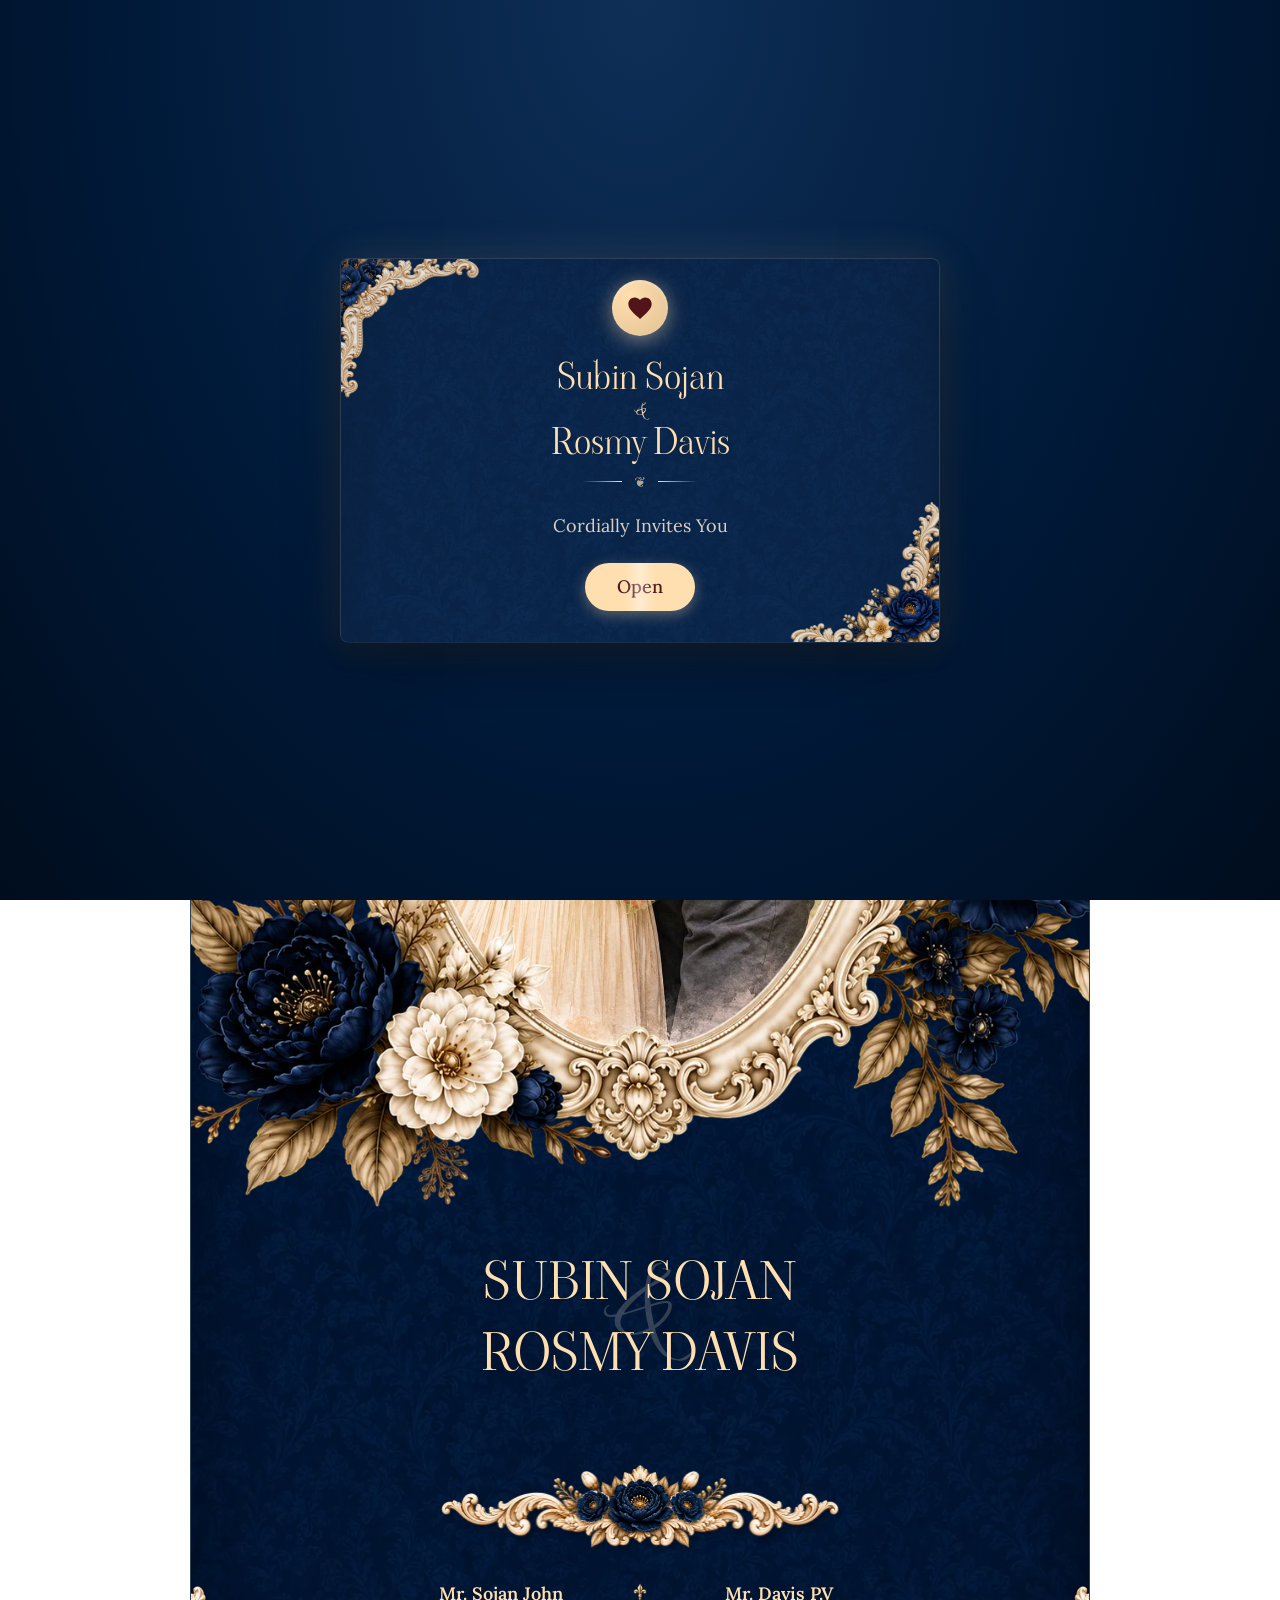
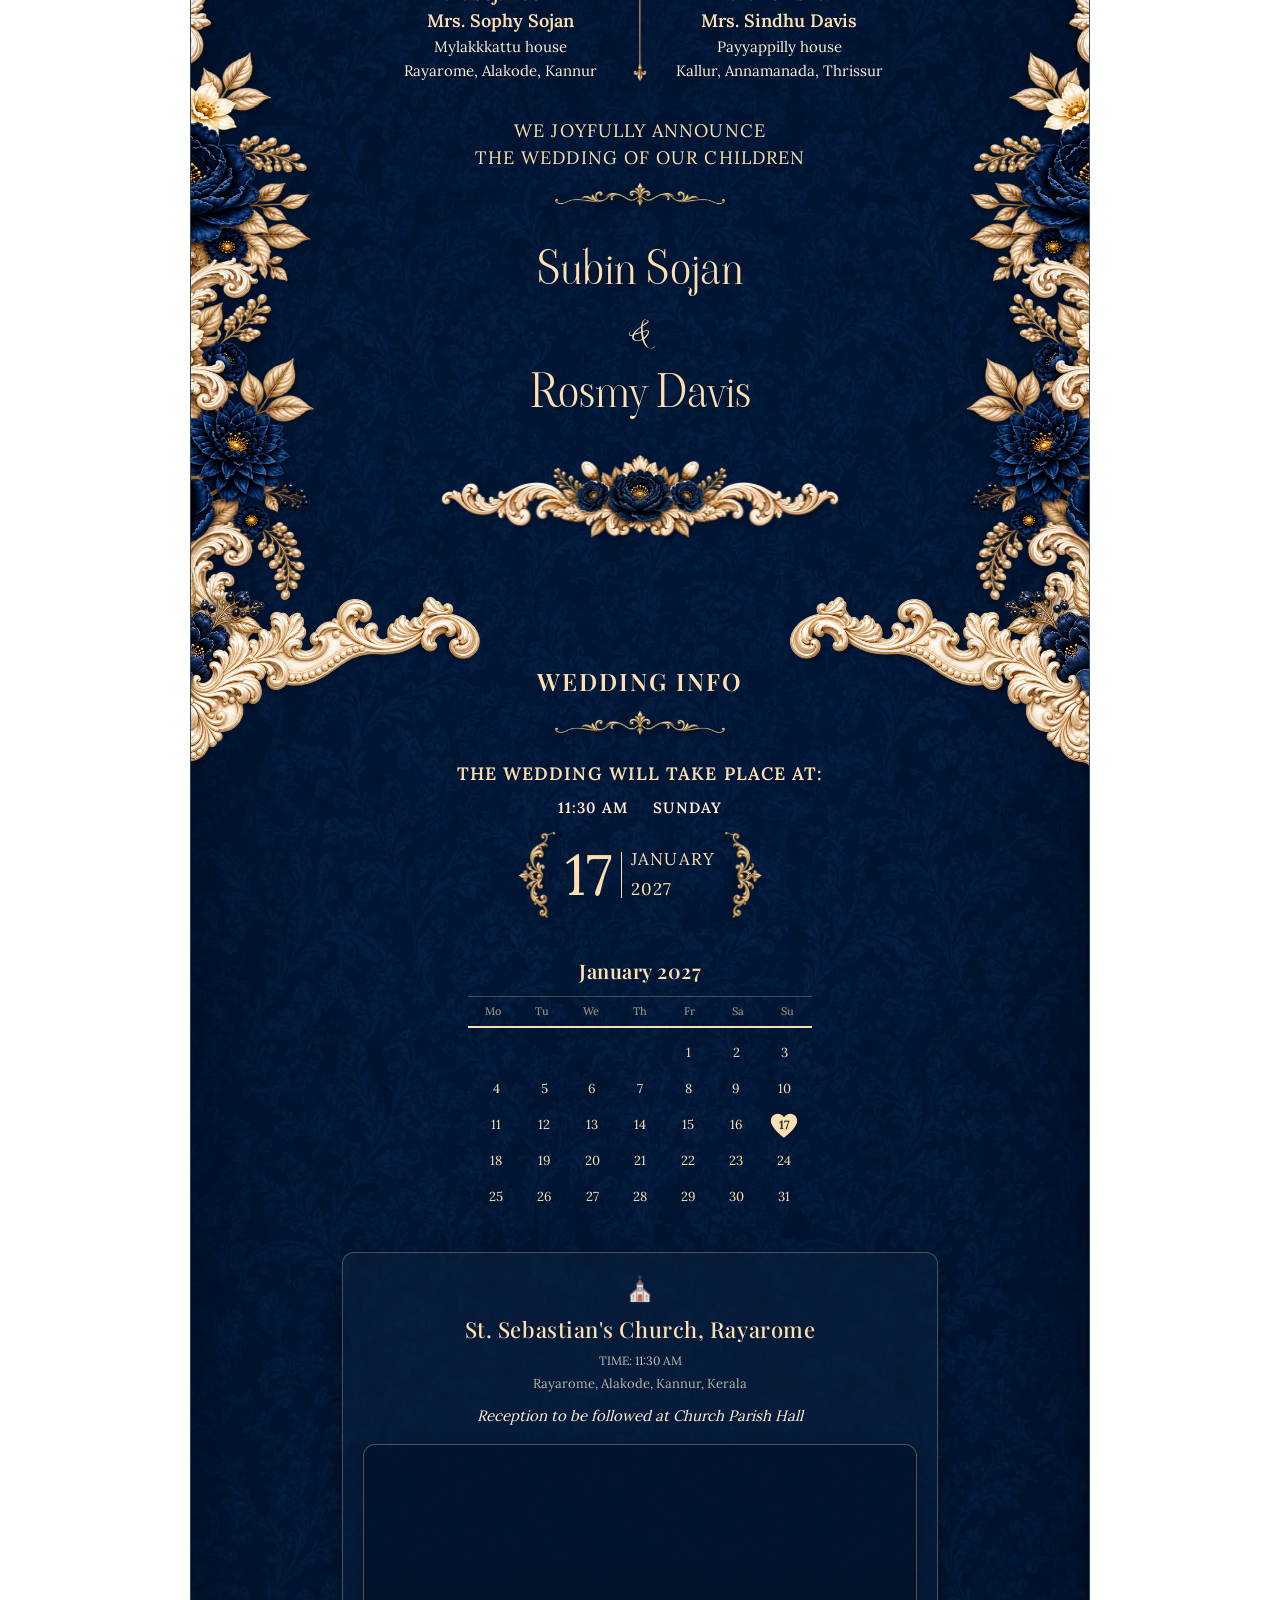
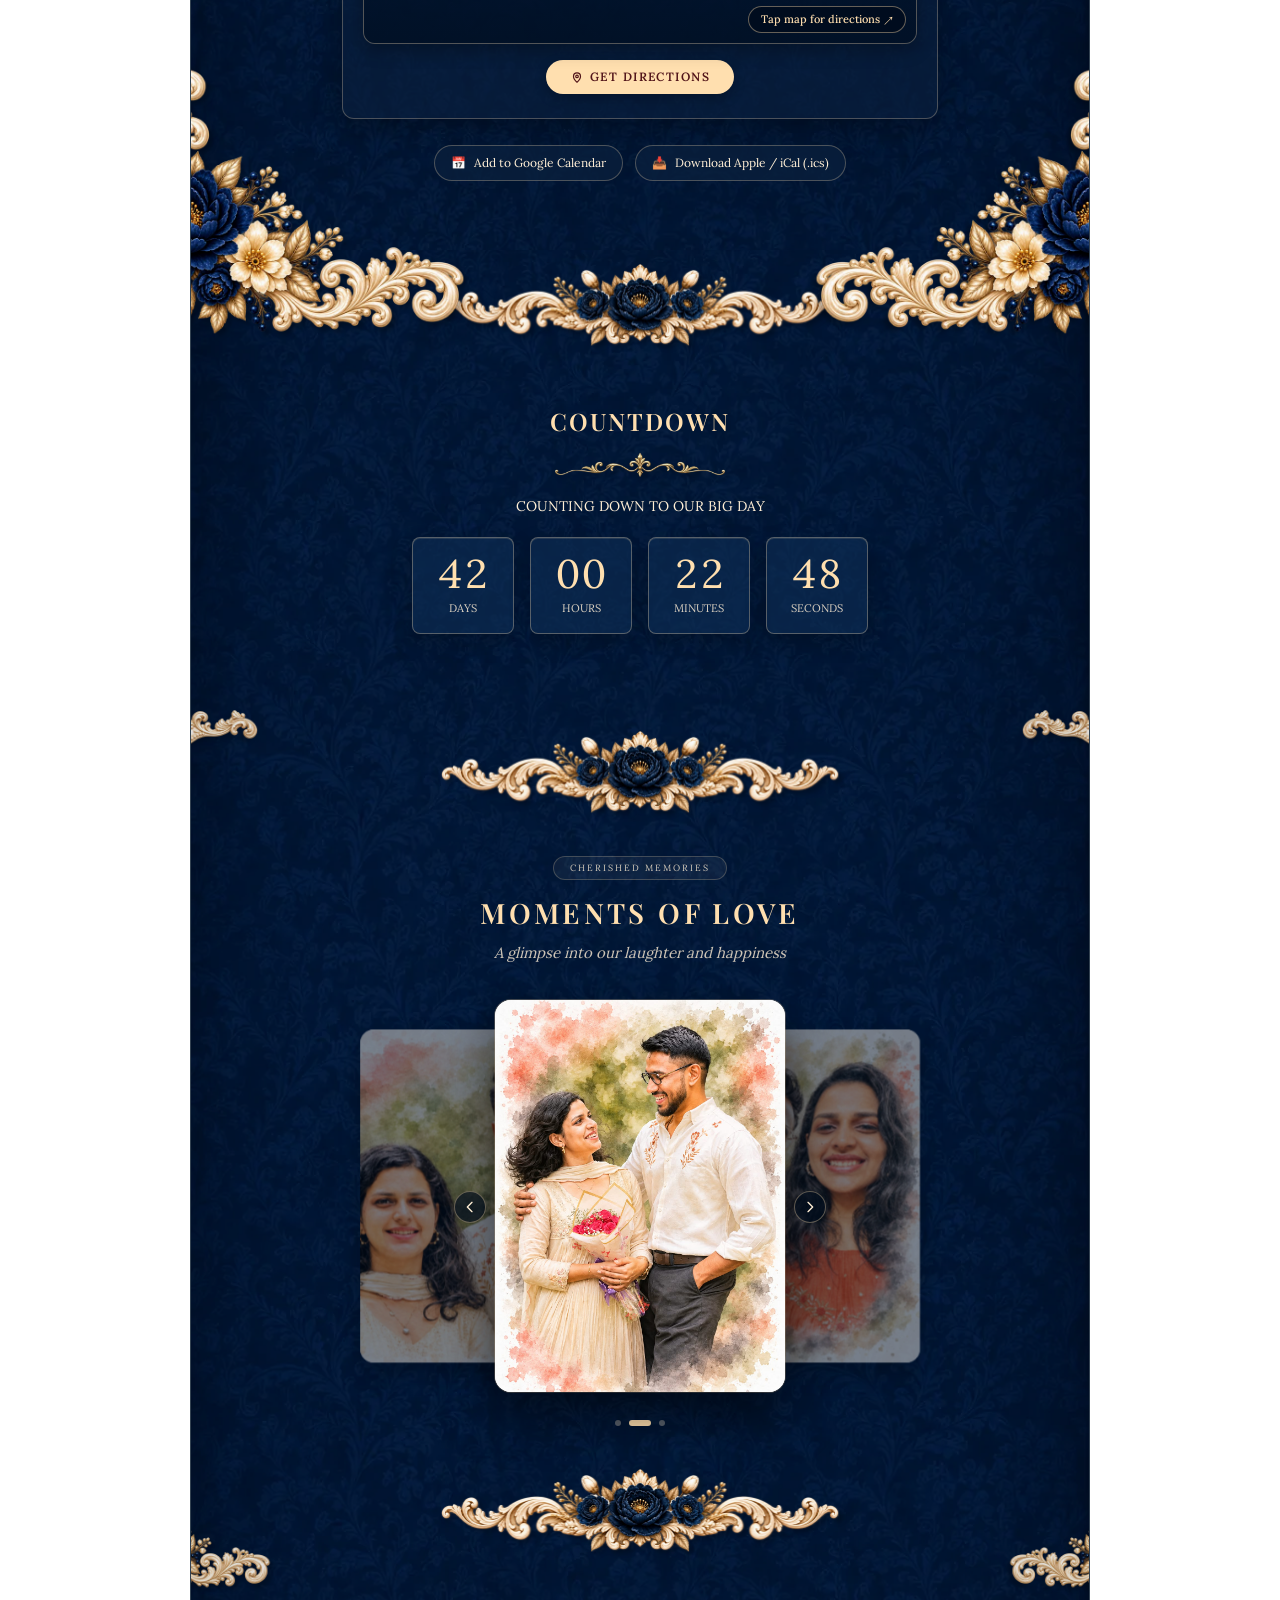
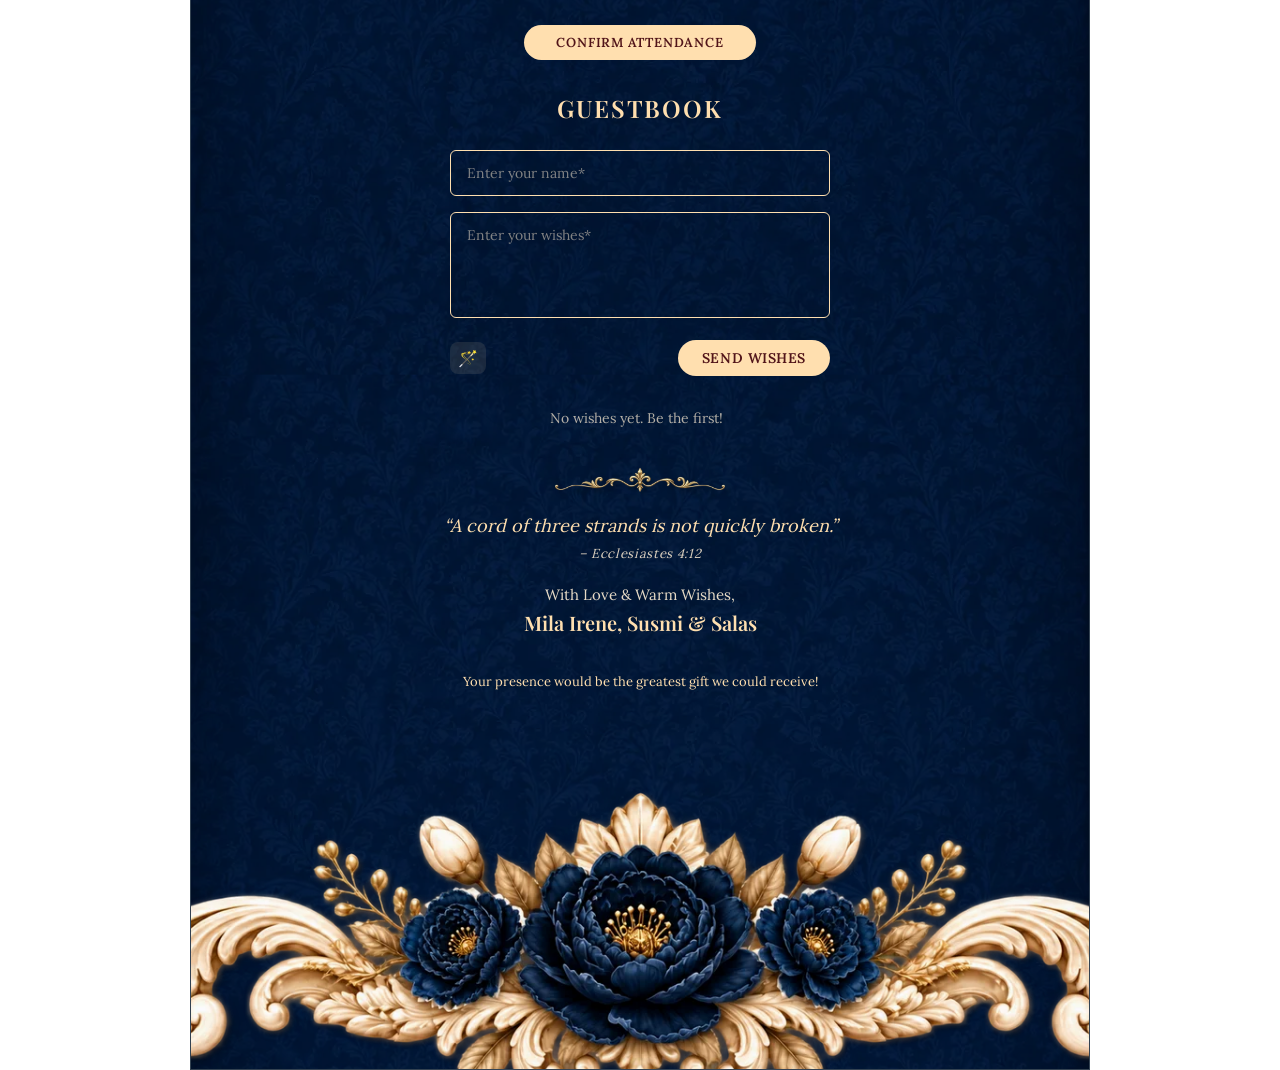
==== index.html @ fe2b522b "Add dynamic guest name personalization (?to=) and /invite link generator" ====
<!DOCTYPE html>
<html lang="en" dir="ltr">
<head>
  <meta charset="utf-8" />
  <meta name="viewport" content="width=device-width, initial-scale=1" />
  <title>Subin Sojan &amp; Rosmy Davis — Wedding Invitation</title>
  <meta name="theme-color" content="#fb3570" />
  <meta name="apple-mobile-web-app-capable" content="yes" />
  <meta name="apple-mobile-web-app-status-bar-style" content="default" />
  <meta name="format-detection" content="telephone=no" />
  <meta name="mobile-web-app-capable" content="yes" />
  <meta name="msapplication-TileColor" content="#fb3570" />
  <meta name="description" content="We invite you to the wedding of Subin Sojan &amp; Rosmy Davis" />
  <meta name="author" content="Subin Sojan &amp; Rosmy Davis" />
  <meta name="creator" content="Subin Sojan &amp; Rosmy Davis" />
  <meta name="publisher" content="Subin Sojan &amp; Rosmy Davis" />
  <meta name="category" content="wedding" />
  <meta name="apple-mobile-web-app-title" content="Subin &amp; Rosmy" />
  <meta property="og:title" content="Subin Sojan &amp; Rosmy Davis" />
  <meta property="og:description" content="We invite you to the wedding of Subin Sojan &amp; Rosmy Davis" />
  <meta property="og:site_name" content="Subin Sojan &amp; Rosmy Davis" />
  <meta property="og:locale" content="en_US" />
  <meta property="og:image:width" content="1200" />
  <meta property="og:image:height" content="630" />
  <meta property="og:image:alt" content="Subin Sojan &amp; Rosmy Davis" />
  <meta property="og:type" content="website" />
  <meta name="twitter:card" content="summary_large_image" />
  <meta name="twitter:title" content="Subin Sojan &amp; Rosmy Davis" />
  <meta name="twitter:description" content="We invite you to the wedding of Subin Sojan &amp; Rosmy Davis" />

  <link rel="icon" href="favicon.ico" type="image/x-icon" />
  <link rel="icon" href="icon-v2.png" />

  <link rel="preload" as="font" href="fonts/ViaodaLibre-Regular.ttf" type="font/ttf" crossorigin />
  <link rel="preload" as="font" href="fonts/TheNautigal-Regular.ttf" type="font/ttf" crossorigin />
  <link rel="preload" as="font" href="fonts/Lora-Regular.ttf" type="font/ttf" crossorigin />
  <link rel="preload" as="font" href="fonts/Pattaya-Regular.woff" type="font/woff" crossorigin />
  <link rel="preload" as="image" href="images/themes/baroque-v2-dark-blue/flower3-decoration.webp" />
  <link rel="preload" as="image" href="images/themes/baroque-v2-dark-blue/flower4-decoration.webp" />

  <link rel="stylesheet" href="css/1e0309f8c26cc0c7.css" />
  <link rel="stylesheet" href="css/08fc569d88870472.css" />

  <style>
    @keyframes envelope-away {
      0% { transform: translatey(0) rotate(0deg); opacity: 1; }
      15% { transform: translatey(10px) rotate(.5deg); opacity: 1; }
      100% { transform: translatey(-120vh) rotate(-2deg); opacity: 0; }
    }
    @keyframes particle-burst {
      0% { opacity: 0; transform: translate(-50%, -50%) scale(0) rotate(0deg); }
      15% { opacity: 1; transform: translate(-50%, -50%) scale(1.3) rotate(var(--rot-start, 15deg)); }
      100% { opacity: 0; transform: translate(calc(-50% + var(--dx)), calc(-50% + var(--dy))) scale(.6) rotate(var(--rot-end, 180deg)); }
    }
    @keyframes seal-pulse {
      0%, 100% { transform: translate(-50%, -50%) scale(1); box-shadow: 0 4px 20px var(--shadow-color); }
      50% { transform: translate(-50%, -50%) scale(1.06); box-shadow: 0 6px 35px var(--shadow-color); }
    }
    @keyframes seal-break {
      0% { transform: translate(-50%, -50%) scale(1) rotate(0deg); opacity: 1; filter: brightness(1); }
      30% { transform: translate(-50%, -50%) scale(1.15) rotate(5deg); opacity: .9; filter: brightness(1.3); }
      60% { transform: translate(-50%, -50%) scale(1.05) rotate(-3deg); opacity: .5; filter: brightness(1.5); }
      100% { transform: translate(-50%, -50%) scale(0) rotate(15deg); opacity: 0; filter: brightness(2); }
    }
    @keyframes seal-ring {
      0% { transform: translate(-50%, -50%) scale(.8); opacity: .8; }
      100% { transform: translate(-50%, -50%) scale(2.5); opacity: 0; }
    }
    @keyframes seal-flower-bloom {
      0% { transform: scale(1) rotate(0deg); filter: brightness(1); }
      45% { transform: scale(1.16) rotate(-3deg); filter: brightness(1.08); }
      100% { transform: scale(1.06) rotate(0deg); filter: brightness(1.02); }
    }
    @keyframes shine {
      0% { left: -100%; }
      50%, 100% { left: 100%; }
    }
    @keyframes dragon-fly-forward {
      0% { transform: scale(var(--fly-scale-x, 1), 1); filter: blur(0px); opacity: .7; }
      40% { transform: scale(calc(var(--fly-scale-x, 1) * 1.6), 1.6); filter: blur(2px); opacity: .5; }
      100% { transform: scale(calc(var(--fly-scale-x, 1) * 3), 3); filter: blur(10px); opacity: 0; }
    }
    @keyframes ambient-fall {
      0% { transform: translatey(-8vh) translatex(0) rotate(0deg); opacity: 0; }
      10% { opacity: .5; }
      50% { transform: translatey(48vh) translatex(var(--sway, 20px)) rotate(180deg); opacity: .6; }
      92% { opacity: .45; }
      100% { transform: translatey(105vh) translatex(0) rotate(360deg); opacity: 0; }
    }
    @keyframes ambient-rise {
      0% { transform: translatey(6vh) translatex(0) rotate(0deg); opacity: 0; }
      12% { opacity: .45; }
      55% { transform: translatey(-42vh) translatex(var(--sway, 20px)) rotate(8deg); opacity: .55; }
      92% { opacity: .35; }
      100% { transform: translatey(-92vh) translatex(0) rotate(0deg); opacity: 0; }
    }
    .moments-carousel-wrap {
      max-width: 370px;
    }
    .moments-stage {
      position: relative;
      width: 100%;
      height: 344px;
      display: flex;
      align-items: center;
      justify-content: center;
      perspective: 1000px;
    }
    @media (min-width: 768px) {
      .moments-carousel-wrap {
        max-width: 560px;
      }
      .moments-stage {
        height: 416px;
      }
    }
    .moments-card {
      position: absolute;
      width: 236px;
      height: 320px;
      border-radius: 16px;
      overflow: hidden;
      cursor: pointer;
      transition: transform 0.72s cubic-bezier(0.22, 1, 0.36, 1),
                  opacity 0.65s ease,
                  filter 0.65s ease,
                  box-shadow 0.65s ease;
      will-change: transform, opacity;
      background-color: #ffffff;
    }
    @media (min-width: 768px) {
      .moments-card {
        width: 290px;
        height: 392px;
      }
    }
    .moments-card img {
      width: 100%;
      height: 100%;
      object-fit: cover;
      object-position: center 20%;
      display: block;
      user-select: none;
      -webkit-user-drag: none;
    }
    .moments-card.is-center {
      z-index: 20;
      opacity: 1;
      filter: brightness(1);
      transform: translateX(0) scale(1);
      box-shadow: 0 20px 50px rgba(0, 0, 0, 0.58), 0 0 0 1px rgba(255, 223, 175, 0.28);
    }
    .moments-card.is-left {
      z-index: 10;
      opacity: 0.64;
      filter: brightness(0.74);
      transform: translateX(-54%) scale(0.85);
      box-shadow: 0 12px 28px rgba(0, 0, 0, 0.42);
    }
    .moments-card.is-right {
      z-index: 10;
      opacity: 0.64;
      filter: brightness(0.74);
      transform: translateX(54%) scale(0.85);
      box-shadow: 0 12px 28px rgba(0, 0, 0, 0.42);
    }
    .moments-dot {
      height: 6px;
      width: 6px;
      border-radius: 9999px;
      background-color: rgba(255, 239, 214, 0.35);
      transition: width 0.35s ease, background-color 0.35s ease;
      cursor: pointer;
    }
    .moments-dot.is-active {
      width: 22px;
      background-color: #ffdfaf;
    }
    @keyframes music-disc-spin {
      from { transform: rotate(0deg); }
      to { transform: rotate(360deg); }
    }
    .music-disc-spinning {
      animation: music-disc-spin 6s linear infinite;
    }
    .wedding-info-wrap {
      max-width: 440px;
    }
    .ceremony-parents-wrap {
      max-width: 390px;
    }
    .parent-name-text {
      font-size: 14.5px;
      line-height: 1.4;
    }
    .parent-addr-text {
      font-size: 12.5px;
      line-height: 1.45;
    }
    .location-cards-grid {
      max-width: 340px;
    }
    @media (min-width: 640px) {
      .location-cards-grid {
        max-width: 560px;
      }
    }
    @media (min-width: 768px) {
      .wedding-info-wrap {
        max-width: 660px;
      }
      .ceremony-parents-wrap {
        max-width: 600px;
      }
      .parent-name-text {
        font-size: 18px;
      }
      .parent-addr-text {
        font-size: 15px;
      }
      .location-cards-grid {
        max-width: 600px;
      }
    }
  </style>
</head>
<body>
  <div data-invitation-page="true" class="contents">
    <!-- Cover / Envelope Overlay -->
    <div id="invite-envelope"
         style="background:radial-gradient(ellipse at top, #0f2f57 0%, #001a3a 55%, #000d1d 100%)"
         data-landing-screenshot-id="invite-envelope"
         class="jsx-353cb38c53e4a74a fixed inset-0 z-50 flex items-center justify-center overflow-hidden">

      <!-- Ambient Falling Flowers -->
      <div id="ambient-flowers" style="z-index:1" class="jsx-353cb38c53e4a74a absolute inset-0 pointer-events-none overflow-hidden">
        <div style="left:12.64978347113356%;top:-30px;bottom:auto;color:#1b4a86;font-size:17.521003272384405px;--sway:-18.261083154939115px;animation:ambient-fall 20.02346720919013s ease-in-out -5.365638305363002s infinite" class="jsx-353cb38c53e4a74a absolute">
          <svg viewBox="0 0 24 24" fill="currentColor" width="1em" height="1em"><g><ellipse cx="12" cy="5" rx="2.2" ry="4.5"></ellipse><ellipse cx="12" cy="5" rx="2.2" ry="4.5" transform="rotate(60 12 12)"></ellipse><ellipse cx="12" cy="5" rx="2.2" ry="4.5" transform="rotate(120 12 12)"></ellipse><ellipse cx="12" cy="5" rx="2.2" ry="4.5" transform="rotate(180 12 12)"></ellipse><ellipse cx="12" cy="5" rx="2.2" ry="4.5" transform="rotate(240 12 12)"></ellipse><ellipse cx="12" cy="5" rx="2.2" ry="4.5" transform="rotate(300 12 12)"></ellipse></g><circle cx="12" cy="12" r="1.8" fill-opacity="0.45"></circle></svg>
        </div>
        <div style="left:34.66602371074259%;top:-30px;bottom:auto;color:#ffefd6;font-size:14.857996073085815px;--sway:9.209621446207166px;animation:ambient-fall 22.008631819859147s ease-in-out -20.092490345075202s infinite" class="jsx-353cb38c53e4a74a absolute">
          <svg viewBox="0 0 24 24" fill="currentColor" width="1em" height="1em"><g><ellipse cx="12" cy="5" rx="2.2" ry="4.5"></ellipse><ellipse cx="12" cy="5" rx="2.2" ry="4.5" transform="rotate(60 12 12)"></ellipse><ellipse cx="12" cy="5" rx="2.2" ry="4.5" transform="rotate(120 12 12)"></ellipse><ellipse cx="12" cy="5" rx="2.2" ry="4.5" transform="rotate(180 12 12)"></ellipse><ellipse cx="12" cy="5" rx="2.2" ry="4.5" transform="rotate(240 12 12)"></ellipse><ellipse cx="12" cy="5" rx="2.2" ry="4.5" transform="rotate(300 12 12)"></ellipse></g><circle cx="12" cy="12" r="1.8" fill-opacity="0.45"></circle></svg>
        </div>
        <div style="left:30.578763203229755%;top:-30px;bottom:auto;color:#1b4a86;font-size:17.306384014431387px;--sway:-25.54571462329477px;animation:ambient-fall 25.131842548027635s ease-in-out -18.338686151292546s infinite" class="jsx-353cb38c53e4a74a absolute">
          <svg viewBox="0 0 24 24" fill="currentColor" width="1em" height="1em"><g><ellipse cx="12" cy="5" rx="2.2" ry="4.5"></ellipse><ellipse cx="12" cy="5" rx="2.2" ry="4.5" transform="rotate(60 12 12)"></ellipse><ellipse cx="12" cy="5" rx="2.2" ry="4.5" transform="rotate(120 12 12)"></ellipse><ellipse cx="12" cy="5" rx="2.2" ry="4.5" transform="rotate(180 12 12)"></ellipse><ellipse cx="12" cy="5" rx="2.2" ry="4.5" transform="rotate(240 12 12)"></ellipse><ellipse cx="12" cy="5" rx="2.2" ry="4.5" transform="rotate(300 12 12)"></ellipse></g><circle cx="12" cy="12" r="1.8" fill-opacity="0.45"></circle></svg>
        </div>
        <div style="left:69.8373120604083%;top:-30px;bottom:auto;color:#1b4a86;font-size:13.237370116170496px;--sway:-27.232990502379835px;animation:ambient-fall 20.977456271648407s ease-in-out -9.477775456330114s infinite" class="jsx-353cb38c53e4a74a absolute">
          <svg viewBox="0 0 24 24" fill="currentColor" width="1em" height="1em"><g><ellipse cx="12" cy="5" rx="2.2" ry="4.5"></ellipse><ellipse cx="12" cy="5" rx="2.2" ry="4.5" transform="rotate(60 12 12)"></ellipse><ellipse cx="12" cy="5" rx="2.2" ry="4.5" transform="rotate(120 12 12)"></ellipse><ellipse cx="12" cy="5" rx="2.2" ry="4.5" transform="rotate(180 12 12)"></ellipse><ellipse cx="12" cy="5" rx="2.2" ry="4.5" transform="rotate(240 12 12)"></ellipse><ellipse cx="12" cy="5" rx="2.2" ry="4.5" transform="rotate(300 12 12)"></ellipse></g><circle cx="12" cy="12" r="1.8" fill-opacity="0.45"></circle></svg>
        </div>
        <div style="left:65.28861395316198%;top:-30px;bottom:auto;color:#ffdfaf;font-size:10.255276796407998px;--sway:-14.734026663936675px;animation:ambient-fall 19.243988923728466s ease-in-out -13.59214939766412s infinite" class="jsx-353cb38c53e4a74a absolute">
          <svg viewBox="0 0 24 24" fill="currentColor" width="1em" height="1em"><g><ellipse cx="12" cy="5" rx="2.2" ry="4.5"></ellipse><ellipse cx="12" cy="5" rx="2.2" ry="4.5" transform="rotate(60 12 12)"></ellipse><ellipse cx="12" cy="5" rx="2.2" ry="4.5" transform="rotate(120 12 12)"></ellipse><ellipse cx="12" cy="5" rx="2.2" ry="4.5" transform="rotate(180 12 12)"></ellipse><ellipse cx="12" cy="5" rx="2.2" ry="4.5" transform="rotate(240 12 12)"></ellipse><ellipse cx="12" cy="5" rx="2.2" ry="4.5" transform="rotate(300 12 12)"></ellipse></g><circle cx="12" cy="12" r="1.8" fill-opacity="0.45"></circle></svg>
        </div>
        <div style="left:28.897683694958687%;top:-30px;bottom:auto;color:#ffefd6;font-size:18.005564651917666px;--sway:-14.52094386331737px;animation:ambient-fall 22.902002131566405s ease-in-out -8.39986255563571s infinite" class="jsx-353cb38c53e4a74a absolute">
          <svg viewBox="0 0 24 24" fill="currentColor" width="1em" height="1em"><g><ellipse cx="12" cy="5" rx="2.2" ry="4.5"></ellipse><ellipse cx="12" cy="5" rx="2.2" ry="4.5" transform="rotate(60 12 12)"></ellipse><ellipse cx="12" cy="5" rx="2.2" ry="4.5" transform="rotate(120 12 12)"></ellipse><ellipse cx="12" cy="5" rx="2.2" ry="4.5" transform="rotate(180 12 12)"></ellipse><ellipse cx="12" cy="5" rx="2.2" ry="4.5" transform="rotate(240 12 12)"></ellipse><ellipse cx="12" cy="5" rx="2.2" ry="4.5" transform="rotate(300 12 12)"></ellipse></g><circle cx="12" cy="12" r="1.8" fill-opacity="0.45"></circle></svg>
        </div>
        <div style="left:68.0745586170815%;top:-30px;bottom:auto;color:#c39a5e;font-size:20.075142073445022px;--sway:8.799205287359655px;animation:ambient-fall 23.989611100405455s ease-in-out -0.11697659150632973s infinite" class="jsx-353cb38c53e4a74a absolute">
          <svg viewBox="0 0 24 24" fill="currentColor" width="1em" height="1em"><g><ellipse cx="12" cy="5" rx="2.2" ry="4.5"></ellipse><ellipse cx="12" cy="5" rx="2.2" ry="4.5" transform="rotate(60 12 12)"></ellipse><ellipse cx="12" cy="5" rx="2.2" ry="4.5" transform="rotate(120 12 12)"></ellipse><ellipse cx="12" cy="5" rx="2.2" ry="4.5" transform="rotate(180 12 12)"></ellipse><ellipse cx="12" cy="5" rx="2.2" ry="4.5" transform="rotate(240 12 12)"></ellipse><ellipse cx="12" cy="5" rx="2.2" ry="4.5" transform="rotate(300 12 12)"></ellipse></g><circle cx="12" cy="12" r="1.8" fill-opacity="0.45"></circle></svg>
        </div>
        <div style="left:27.117935377173126%;top:-30px;bottom:auto;color:#c39a5e;font-size:18.37076577404514px;--sway:-15.093362820334733px;animation:ambient-fall 20.870816430076957s ease-in-out -6.418433074828948s infinite" class="jsx-353cb38c53e4a74a absolute">
          <svg viewBox="0 0 24 24" fill="currentColor" width="1em" height="1em"><g><ellipse cx="12" cy="5" rx="2.2" ry="4.5"></ellipse><ellipse cx="12" cy="5" rx="2.2" ry="4.5" transform="rotate(60 12 12)"></ellipse><ellipse cx="12" cy="5" rx="2.2" ry="4.5" transform="rotate(120 12 12)"></ellipse><ellipse cx="12" cy="5" rx="2.2" ry="4.5" transform="rotate(180 12 12)"></ellipse><ellipse cx="12" cy="5" rx="2.2" ry="4.5" transform="rotate(240 12 12)"></ellipse><ellipse cx="12" cy="5" rx="2.2" ry="4.5" transform="rotate(300 12 12)"></ellipse></g><circle cx="12" cy="12" r="1.8" fill-opacity="0.45"></circle></svg>
        </div>
        <div style="left:56.02127716643736%;top:-30px;bottom:auto;color:#1b4a86;font-size:17.049959525465965px;--sway:-2.0657233195379376px;animation:ambient-fall 24.847087912261486s ease-in-out -2.924260035557721s infinite" class="jsx-353cb38c53e4a74a absolute">
          <svg viewBox="0 0 24 24" fill="currentColor" width="1em" height="1em"><g><ellipse cx="12" cy="5" rx="2.2" ry="4.5"></ellipse><ellipse cx="12" cy="5" rx="2.2" ry="4.5" transform="rotate(60 12 12)"></ellipse><ellipse cx="12" cy="5" rx="2.2" ry="4.5" transform="rotate(120 12 12)"></ellipse><ellipse cx="12" cy="5" rx="2.2" ry="4.5" transform="rotate(180 12 12)"></ellipse><ellipse cx="12" cy="5" rx="2.2" ry="4.5" transform="rotate(240 12 12)"></ellipse><ellipse cx="12" cy="5" rx="2.2" ry="4.5" transform="rotate(300 12 12)"></ellipse></g><circle cx="12" cy="12" r="1.8" fill-opacity="0.45"></circle></svg>
        </div>
        <div style="left:49.8111781431362%;top:-30px;bottom:auto;color:#ffefd6;font-size:11.193866118323058px;--sway:-9.294806909747422px;animation:ambient-fall 21.847691122442484s ease-in-out -17.888100755602412s infinite" class="jsx-353cb38c53e4a74a absolute">
          <svg viewBox="0 0 24 24" fill="currentColor" width="1em" height="1em"><g><ellipse cx="12" cy="5" rx="2.2" ry="4.5"></ellipse><ellipse cx="12" cy="5" rx="2.2" ry="4.5" transform="rotate(60 12 12)"></ellipse><ellipse cx="12" cy="5" rx="2.2" ry="4.5" transform="rotate(120 12 12)"></ellipse><ellipse cx="12" cy="5" rx="2.2" ry="4.5" transform="rotate(180 12 12)"></ellipse><ellipse cx="12" cy="5" rx="2.2" ry="4.5" transform="rotate(240 12 12)"></ellipse><ellipse cx="12" cy="5" rx="2.2" ry="4.5" transform="rotate(300 12 12)"></ellipse></g><circle cx="12" cy="12" r="1.8" fill-opacity="0.45"></circle></svg>
        </div>
        <div style="left:23.427084763534367%;top:-30px;bottom:auto;color:#1b4a86;font-size:11.76856396207586px;--sway:-5.438366644084454px;animation:ambient-fall 19.28169727884233s ease-in-out -0.6337352835808174s infinite" class="jsx-353cb38c53e4a74a absolute">
          <svg viewBox="0 0 24 24" fill="currentColor" width="1em" height="1em"><g><ellipse cx="12" cy="5" rx="2.2" ry="4.5"></ellipse><ellipse cx="12" cy="5" rx="2.2" ry="4.5" transform="rotate(60 12 12)"></ellipse><ellipse cx="12" cy="5" rx="2.2" ry="4.5" transform="rotate(120 12 12)"></ellipse><ellipse cx="12" cy="5" rx="2.2" ry="4.5" transform="rotate(180 12 12)"></ellipse><ellipse cx="12" cy="5" rx="2.2" ry="4.5" transform="rotate(240 12 12)"></ellipse><ellipse cx="12" cy="5" rx="2.2" ry="4.5" transform="rotate(300 12 12)"></ellipse></g><circle cx="12" cy="12" r="1.8" fill-opacity="0.45"></circle></svg>
        </div>
      </div>

      <!-- Envelope Card -->
      <div id="envelope-card-wrap" style="z-index:10" class="jsx-353cb38c53e4a74a relative">
        <div class="jsx-353cb38c53e4a74a relative w-[310px] sm:w-[340px] md:w-[520px] lg:w-[600px]">
          <!-- Pulsing Gold Wax Seal -->
          <div id="wax-seal"
               style="top:50px;width:56px;height:56px;transform:translate(-50%, -50%);background:radial-gradient(circle at 30% 30%, #ffdfaf, rgb(225, 193, 145));--shadow-color:rgba(255, 223, 175, 0.5);box-shadow:0 4px 20px rgba(255, 223, 175, 0.5), inset 0 2px 4px rgba(255,255,255,0.3);z-index:30;animation:seal-pulse 2s ease-in-out infinite"
               class="jsx-353cb38c53e4a74a absolute left-1/2 rounded-full flex items-center justify-center">
            <svg style="fill:#511419" viewBox="0 0 24 24" class="jsx-353cb38c53e4a74a w-7 h-7">
              <path d="M12 21.35l-1.45-1.32C5.4 15.36 2 12.28 2 8.5 2 5.42 4.42 3 7.5 3c1.74 0 3.41.81 4.5 2.09C13.09 3.81 14.76 3 16.5 3 19.58 3 22 5.42 22 8.5c0 3.78-3.4 6.86-8.55 11.54L12 21.35z" class="jsx-353cb38c53e4a74a"></path>
            </svg>
          </div>
          <!-- Seal Effect Container (Ring & Particles injected on open) -->
          <div id="seal-fx" class="absolute left-1/2 pointer-events-none" style="top:50px;z-index:35"></div>

          <div style="box-shadow:0 25px 60px -12px rgba(0, 0, 0, 0.45), 0 8px 24px rgba(0, 0, 0, 0.2), 0 0 40px rgba(255, 223, 175, 0.15)" class="jsx-353cb38c53e4a74a relative rounded-lg">
            <div style="background:linear-gradient(rgba(15,47,87,0.62), rgba(15,47,87,0.62)), url(&quot;images/themes/baroque-v2-dark-blue/bg.webp&quot;) 50% 0 / 100% auto repeat, #0f2f57;border:1px solid rgba(255, 223, 175, 0.15);clip-path:inset(0 round 8px)" class="jsx-353cb38c53e4a74a absolute inset-0 rounded-lg overflow-hidden">
              <img src="images/themes/baroque-v2-dark-blue/flower3-decoration.webp" alt="" aria-hidden="true" class="jsx-353cb38c53e4a74a absolute pointer-events-none z-0 h-auto w-[140px] max-w-none opacity-90 md:w-[160px] -top-[20px] -left-[20px] md:-top-[20px] md:-left-[20px] -scale-x-100">
              <img src="images/themes/baroque-v2-dark-blue/flower4-decoration.webp" alt="" aria-hidden="true" class="jsx-353cb38c53e4a74a absolute pointer-events-none z-0 h-auto w-[140px] max-w-none opacity-90 md:w-[160px] -bottom-[20px] -right-[20px] md:-bottom-[20px] md:-right-[10px] -scale-x-100">
            </div>

            <div class="jsx-353cb38c53e4a74a relative z-10 text-center px-6 pt-28 pb-14 md:pt-24 md:pb-8">
              <h1 style="color:#ffdfaf;font-family:&quot;Viaoda Libre&quot;, &quot;EB Garamond&quot;, ChungDoiIndic, serif" class="jsx-353cb38c53e4a74a mb-2 flex flex-col items-center leading-tight text-3xl sm:text-4xl">
                <span style="font-family:&quot;Viaoda Libre&quot;, &quot;EB Garamond&quot;, ChungDoiIndic, serif" class="jsx-353cb38c53e4a74a block w-full text-center">Subin Sojan</span>
                <span style="font-family:&quot;The Nautigal&quot;, ChungDoiIndic, cursive" class="jsx-353cb38c53e4a74a block w-full text-center text-lg leading-none sm:text-xl">&amp;</span>
                <span style="font-family:&quot;Viaoda Libre&quot;, &quot;EB Garamond&quot;, ChungDoiIndic, serif" class="jsx-353cb38c53e4a74a block w-full text-center">Rosmy Davis</span>
              </h1>

              <div class="jsx-353cb38c53e4a74a flex items-center justify-center gap-3 mb-2">
                <div style="background:linear-gradient(to right, transparent, #ffdfaf)" class="jsx-353cb38c53e4a74a w-10 h-px"></div>
                <span style="color:#ffdfaf;opacity:0.7" class="jsx-353cb38c53e4a74a text-sm">❦</span>
                <div style="background:linear-gradient(to left, transparent, #ffdfaf)" class="jsx-353cb38c53e4a74a w-10 h-px"></div>
              </div>

              <div class="jsx-353cb38c53e4a74a mb-5"></div>

              <div class="jsx-353cb38c53e4a74a mb-6 max-w-[300px] md:max-w-[380px] lg:max-w-[440px] mx-auto">
                <p style="color:rgba(255, 239, 214, 0.85);font-family:&quot;Lora&quot;, &quot;Times New Roman&quot;, ChungDoiIndic, serif" class="jsx-353cb38c53e4a74a text-[18px] font-light mb-1">
                  <span dir="auto">Cordially Invites You</span>
                </p>
                <p id="cover-guest-name" style="color:#ffdfaf;font-family:&quot;Playfair Display&quot;, &quot;Lora&quot;, serif;font-size:clamp(20px, 5.5vw, 26px);text-shadow:0 2px 12px rgba(255, 223, 175, 0.22)" class="jsx-353cb38c53e4a74a hidden mt-2 font-semibold tracking-wide leading-snug"></p>
              </div>

              <a id="open-invite-btn"
                 href="?open=1"
                 rel="nofollow"
                 aria-busy="false"
                 style="background-color:#ffdfaf;color:#511419;box-shadow:0 4px 14px rgba(255, 223, 175, 0.35);font-family:&quot;Lora&quot;, &quot;Times New Roman&quot;, ChungDoiIndic, serif;-webkit-touch-callout:none;-webkit-user-select:none;user-select:none"
                 class="jsx-353cb38c53e4a74a relative px-8 py-2.5 text-lg font-semibold sm:font-medium rounded-full shadow-lg no-underline cursor-pointer flex w-fit items-center justify-center mx-auto overflow-hidden">
                <span dir="auto">Open</span>
                <div style="background:linear-gradient(90deg, transparent, rgba(255,255,255,0.4), transparent);animation:shine 3s ease-in-out infinite" class="jsx-353cb38c53e4a74a absolute top-0 h-full w-8 pointer-events-none"></div>
              </a>
            </div>
          </div>
        </div>
      </div>
    </div>

    <!-- Main Invitation Page -->
    <div id="invite-renderer" dir="ltr" lang="en" class="cursor-pointer" data-landing-screenshot-id="invite-renderer" data-video-invitation="true">
      <div class="min-h-screen w-full bg-white">
        <main class="min-h-screen w-full">
          <div class="flex w-full justify-center overflow-x-clip bg-white overflow-clip scrollbar-none" data-testid="baroque-v2-dark-blue-template">
            <div data-showcase-root="" class="relative w-full max-w-[480px] md:max-w-[900px] md:mx-auto overflow-hidden md:border md:border-[#ffdfaf33] isolate" style="background-color: rgb(0, 26, 58); color: rgb(255, 239, 214);">
              <!-- Damask Pattern Background -->
              <div aria-hidden="true" class="pointer-events-none absolute inset-0 z-0" style="background-image: url(&quot;images/themes/baroque-v2-dark-blue/bg.webp&quot;); background-size: 100% auto; background-repeat: repeat; background-position: left top; opacity: 0.65;"></div>

              <div class="relative z-10 flex flex-col items-center gap-[23px] py-[34px] md:gap-[30px] md:py-[44px]">
                <!-- Hero Header -->
                <header class="relative isolate flex w-full flex-col items-center pt-[47px] pb-[45px] md:pt-[58px] md:pb-[54px]">
                  <p class="relative z-20 whitespace-pre-line text-center text-[13px] uppercase md:text-[15px]" style="font-family: &quot;Playfair Display&quot;, &quot;Times New Roman&quot;, ChungDoiIndic, serif; font-weight: 600; color: rgb(255, 223, 175); letter-spacing: 0.14em;">Save The Date</p>

                  <div class="relative mt-[20px] w-[130.8%] max-w-none md:mt-[24px] md:w-[118%]">
                    <div class="relative mx-auto w-full" style="aspect-ratio: 1 / 1;">
                      <div class="absolute overflow-hidden" style="left: 26.7%; top: 13.44%; width: 46.55%; height: 71.64%; border-radius: 50% / 32.25%; box-shadow: rgba(0, 0, 0, 0.25) 2px 2px 4px;">
                        <img alt="" class="h-full w-full object-cover" src="images/couple.jpg" />
                      </div>
                      <img alt="" aria-hidden="true" class="pointer-events-none absolute inset-0 h-full w-full max-w-none object-fill" loading="eager" decoding="async" src="images/themes/baroque-v2-dark-blue/frame.webp" />
                    </div>
                  </div>

                  <div class="relative mt-[39px] flex w-full max-w-[340px] flex-col items-center gap-[19px] px-4 text-center md:mt-[46px] md:max-w-[440px]">
                    <span aria-hidden="true" class="pointer-events-none absolute left-1/2 top-1/2 text-[100px] leading-none md:text-[118px]" style="font-family: &quot;The Nautigal&quot;, ChungDoiIndic, cursive; color: rgba(255, 239, 214, 0.2); transform: translate(-50%, calc(-50% - 0.16em));">&amp;</span>
                    <div class="relative z-10 flex w-full justify-center">
                      <span class="whitespace-nowrap uppercase leading-none" style="font-family: &quot;Viaoda Libre&quot;, &quot;EB Garamond&quot;, ChungDoiIndic, serif; color: rgb(255, 223, 175); font-size: 52px;">Subin Sojan</span>
                    </div>
                    <div class="relative z-10 flex w-full justify-center">
                      <span class="whitespace-nowrap uppercase leading-none" style="font-family: &quot;Viaoda Libre&quot;, &quot;EB Garamond&quot;, ChungDoiIndic, serif; color: rgb(255, 223, 175); font-size: 52px;">Rosmy Davis</span>
                    </div>
                  </div>
                </header>

                <!-- Ceremony Info Section -->
                <section class="relative isolate flex w-full flex-col items-center">
                  <img alt="" aria-hidden="true" class="pointer-events-none mx-auto block h-auto w-[70.4%] max-w-[333px] object-contain md:max-w-[398px]" loading="lazy" decoding="async" src="images/themes/baroque-v2-dark-blue/golden-line-decoration.webp" style="filter: drop-shadow(rgba(0, 0, 0, 0.25) 4px 4px 2px);" />
                  <img alt="" aria-hidden="true" class="pointer-events-none absolute z-[1] h-auto max-w-none top-[var(--orn-top)] md:top-[var(--orn-top-md)]" loading="lazy" decoding="async" src="images/themes/baroque-v2-dark-blue/flower5-decoration.webp" style="left: -18.2%; width: 31.9%; aspect-ratio: 132.44 / 339.52; filter: drop-shadow(rgba(0, 0, 0, 0.25) 4px 4px 2px); --orn-top: 30.4%; --orn-top-md: 12%;" />
                  <img alt="" aria-hidden="true" class="pointer-events-none absolute z-[1] h-auto max-w-none top-[var(--orn-top)] md:top-[var(--orn-top-md)]" loading="lazy" decoding="async" src="images/themes/baroque-v2-dark-blue/flower5-decoration.webp" style="right: -18.2%; width: 31.9%; aspect-ratio: 132.44 / 339.52; filter: drop-shadow(rgba(0, 0, 0, 0.25) 4px 4px 2px); transform: scaleX(-1); --orn-top: 30.4%; --orn-top-md: 12%;" />

                  <div class="ceremony-parents-wrap relative z-10 flex w-full flex-col items-center gap-6 px-6 pt-[30px] md:gap-8 md:px-10 md:pt-[38px]">
                    <div class="relative grid w-full grid-cols-[1fr_auto_1fr] grid-rows-[repeat(4,auto)] justify-center gap-x-[12px] md:gap-x-[20px] gap-y-[4px] text-center" style="color: rgb(255, 223, 175); font-family: &quot;Lora&quot;, &quot;EB Garamond&quot;, serif;">
                      <div class="row-span-4 grid grid-rows-subgrid min-w-0 justify-items-center">
                        <span class="parent-name-text font-semibold [overflow-wrap:anywhere]" style="color: rgb(255, 223, 175);"><span dir="auto">Mr. Sojan John</span></span>
                        <span class="parent-name-text font-semibold [overflow-wrap:anywhere]" style="color: rgb(255, 223, 175);"><span dir="auto">Mrs. Sophy Sojan</span></span>
                        <span class="parent-addr-text [overflow-wrap:anywhere]" style="color: rgb(255, 239, 214);"><span dir="auto">Mylakkkattu house</span></span>
                        <span class="parent-addr-text [overflow-wrap:anywhere]" style="color: rgb(255, 239, 214);"><span dir="auto">Rayarome, Alakode, Kannur</span></span>
                      </div>
                      <img alt="" aria-hidden="true" class="row-span-4 block h-[104px] w-auto max-w-none shrink-0 self-center object-contain md:h-[124px]" loading="lazy" decoding="async" src="images/themes/baroque-v2-dark-blue/line3-decoration.webp" />
                      <div class="row-span-4 grid grid-rows-subgrid min-w-0 justify-items-center">
                        <span class="parent-name-text font-semibold [overflow-wrap:anywhere]" style="color: rgb(255, 223, 175);"><span dir="auto">Mr. Davis P.V</span></span>
                        <span class="parent-name-text font-semibold [overflow-wrap:anywhere]" style="color: rgb(255, 223, 175);"><span dir="auto">Mrs. Sindhu Davis</span></span>
                        <span class="parent-addr-text [overflow-wrap:anywhere]" style="color: rgb(255, 239, 214);"><span dir="auto">Payyappilly house</span></span>
                        <span class="parent-addr-text [overflow-wrap:anywhere]" style="color: rgb(255, 239, 214);"><span dir="auto">Kallur, Annamanada, Thrissur</span></span>
                      </div>
                    </div>

                    <div class="flex w-full flex-col items-center gap-[10px]">
                      <div class="relative flex flex-col gap-[3px] text-center text-[15px] md:text-[18px] uppercase mx-auto md:max-w-[560px] tracking-[0.06em]" style="white-space: pre-line; font-family: &quot;Lora&quot;, &quot;EB Garamond&quot;, serif; color: rgb(255, 223, 175);">
                        <span dir="auto">WE JOYFULLY ANNOUNCE
THE WEDDING OF OUR CHILDREN</span>
                      </div>
                      <img alt="" aria-hidden="true" class="pointer-events-none block h-auto w-[143px] max-w-none object-contain md:w-[180px]" loading="lazy" decoding="async" src="images/themes/baroque-v2-dark-blue/line2-decoration.webp" style="filter: drop-shadow(rgba(0, 0, 0, 0.25) 4px 4px 2px);" />
                    </div>

                    <div data-showcase-keep="" class="w-full min-w-0 relative flex flex-col items-center text-center gap-3 md:gap-4">
                      <h3 class="w-[80%] min-h-[56px] flex items-center justify-center leading-[48px] md:leading-[56px] whitespace-nowrap" style="font-size: 44px; font-family: &quot;Viaoda Libre&quot;, &quot;EB Garamond&quot;, serif; color: rgb(255, 223, 175);">Subin Sojan</h3>
                      <div class="text-[35px] leading-none" style="color: rgb(255, 223, 175); font-family: &quot;The Nautigal&quot;, cursive;">&amp;</div>
                      <h3 class="w-[80%] min-h-[56px] flex items-center justify-center leading-[48px] md:leading-[56px] whitespace-nowrap" style="font-size: 44px; font-family: &quot;Viaoda Libre&quot;, &quot;EB Garamond&quot;, serif; color: rgb(255, 223, 175);">Rosmy Davis</h3>
                    </div>
                  </div>

                  <img alt="" aria-hidden="true" class="pointer-events-none mx-auto block h-auto w-[70.4%] max-w-[333px] object-contain md:max-w-[398px] mt-6 md:mt-8" loading="lazy" decoding="async" src="images/themes/baroque-v2-dark-blue/golden-line-decoration.webp" style="filter: drop-shadow(rgba(0, 0, 0, 0.25) 4px 4px 2px);" />
                </section>

                <!-- Reception Info & Calendar Section -->
                <section class="relative isolate flex w-full flex-col items-center">
                  <img alt="" aria-hidden="true" class="pointer-events-none absolute z-[1] h-auto max-w-none" loading="lazy" decoding="async" src="images/themes/baroque-v2-dark-blue/flower3-decoration.webp" style="left: -13.5%; top: -14px; width: 46.3%; aspect-ratio: 1 / 1; filter: drop-shadow(rgba(0, 0, 0, 0.25) 4px 4px 2px); transform: scaleX(-1);" />
                  <img alt="" aria-hidden="true" class="pointer-events-none absolute z-[1] h-auto max-w-none" loading="lazy" decoding="async" src="images/themes/baroque-v2-dark-blue/flower3-decoration.webp" style="right: -12.3%; top: -14px; width: 46.3%; aspect-ratio: 1 / 1; filter: drop-shadow(rgba(0, 0, 0, 0.25) 4px 4px 2px);" />
                  <img alt="" aria-hidden="true" class="pointer-events-none absolute z-[1] h-auto max-w-none" loading="lazy" decoding="async" src="images/themes/baroque-v2-dark-blue/flower4-decoration.webp" style="left: -10.4%; bottom: 12px; width: 41.2%; aspect-ratio: 1 / 1; filter: drop-shadow(rgba(0, 0, 0, 0.25) 4px 4px 2px);" />
                  <img alt="" aria-hidden="true" class="pointer-events-none absolute z-[1] h-auto max-w-none" loading="lazy" decoding="async" src="images/themes/baroque-v2-dark-blue/flower4-decoration.webp" style="right: -10.4%; bottom: 12px; width: 41.2%; aspect-ratio: 1 / 1; filter: drop-shadow(rgba(0, 0, 0, 0.25) 4px 4px 2px); transform: scaleX(-1);" />

                  <div class="wedding-info-wrap relative z-10 flex w-full flex-col items-center gap-[10px] px-5 pb-14 pt-[76px] md:px-8 md:pb-16 md:pt-[92px]">
                    <h2 class="uppercase text-center relative z-10 text-[20px] md:text-[24px] tracking-[0.08em]" style="color: rgb(255, 223, 175); font-family: &quot;Playfair Display&quot;, &quot;Lora&quot;, serif; font-weight: 600;">
                      <span dir="auto">WEDDING INFO</span>
                    </h2>
                    <img alt="" aria-hidden="true" class="pointer-events-none mb-3 block h-auto w-[143px] max-w-none object-contain md:w-[180px]" loading="lazy" decoding="async" src="images/themes/baroque-v2-dark-blue/line2-decoration.webp" style="filter: drop-shadow(rgba(0, 0, 0, 0.25) 4px 4px 2px);" />

                    <div class="flex w-full flex-col items-center gap-[10px] text-center" data-landing-screenshot-id="invite-reception" style="font-family: &quot;Lora&quot;, &quot;EB Garamond&quot;, serif; color: rgb(255, 223, 175);">
                      <h3 class="font-semibold uppercase text-[15px] md:text-[18px] tracking-[0.06em] flex flex-col items-center" style="color: rgb(255, 223, 175); font-family: &quot;Lora&quot;, &quot;EB Garamond&quot;, serif;">
                        <span dir="auto">The wedding will take place&nbsp;at:</span>
                      </h3>

                      <div class="flex items-center justify-center gap-[25px] text-[14px] md:text-[15px] uppercase font-semibold whitespace-nowrap min-w-max tracking-[0.08em]" style="color: rgb(255, 239, 214); font-family: &quot;Lora&quot;, &quot;EB Garamond&quot;, serif;">
                        <span><span dir="auto">11:30 AM</span></span>
                        <span><span dir="auto">SUNDAY</span></span>
                      </div>

                      <div class="flex items-center justify-center gap-[9px]" style="color: rgb(255, 223, 175); font-family: &quot;Lora&quot;, &quot;EB Garamond&quot;, serif;">
                        <img alt="" aria-hidden="true" class="pointer-events-none block h-[84px] w-auto max-w-none shrink-0 object-contain md:h-[91px]" loading="lazy" decoding="async" src="images/themes/baroque-v2-dark-blue/line4-decoration.webp" style="filter: drop-shadow(rgba(0, 0, 0, 0.25) 4px 4px 2px);" />
                        <span class="text-[52px] md:text-[57px] leading-none" style="color: rgb(255, 223, 175); font-family: &quot;Lora&quot;, &quot;EB Garamond&quot;, serif;">17</span>
                        <div class="h-[46px] w-px" style="background-color: rgb(255, 223, 175);"></div>
                        <div class="flex flex-col items-start justify-center gap-1 text-left">
                          <span class="text-[16px] md:text-[17px] uppercase tracking-[0.06em]" style="color: rgb(255, 223, 175); font-family: &quot;Lora&quot;, &quot;EB Garamond&quot;, serif;"><span dir="auto">JANUARY</span></span>
                          <span class="text-[16px] md:text-[17px] uppercase tracking-[0.06em]" style="color: rgb(255, 223, 175); font-family: &quot;Lora&quot;, &quot;EB Garamond&quot;, serif;">2027</span>
                        </div>
                        <img alt="" aria-hidden="true" class="pointer-events-none block h-[84px] w-auto max-w-none shrink-0 object-contain md:h-[91px]" loading="lazy" decoding="async" src="images/themes/baroque-v2-dark-blue/line4-decoration.webp" style="filter: drop-shadow(rgba(0, 0, 0, 0.25) 4px 4px 2px); transform: scaleX(-1);" />
                      </div>

                      <!-- January 2027 Calendar -->
                      <div class="mt-4 w-full max-w-[300px] px-2 md:max-w-[360px]">
                        <div data-showcase-keep="" class="w-full max-w-[280px] md:max-w-[310px] mx-auto rounded-lg overflow-hidden !max-w-none !w-full" style="color: rgb(255, 223, 175);">
                          <div class="text-center py-2.5 text-[18px] md:text-[20px] font-semibold tracking-wide border-b" style="border-color: color-mix(in srgb, rgb(255, 223, 175) 27%, transparent); font-family: &quot;Playfair Display&quot;, &quot;Lora&quot;, serif; color: rgb(255, 223, 175);">January 2027</div>
                          <div class="grid grid-cols-7 border-b-2" style="border-color: rgb(255, 223, 175);">
                            <div class="text-center py-1.5 text-[10px] md:text-[11px] font-medium opacity-60">Mo</div>
                            <div class="text-center py-1.5 text-[10px] md:text-[11px] font-medium opacity-60">Tu</div>
                            <div class="text-center py-1.5 text-[10px] md:text-[11px] font-medium opacity-60">We</div>
                            <div class="text-center py-1.5 text-[10px] md:text-[11px] font-medium opacity-60">Th</div>
                            <div class="text-center py-1.5 text-[10px] md:text-[11px] font-medium opacity-60">Fr</div>
                            <div class="text-center py-1.5 text-[10px] md:text-[11px] font-medium opacity-60">Sa</div>
                            <div class="text-center py-1.5 text-[10px] md:text-[11px] font-medium opacity-60">Su</div>
                          </div>
                          <div class="grid grid-cols-7 gap-y-0.5 px-1 py-2">
                            <div class="flex items-center justify-center h-[30px] md:h-[34px]"></div>
                            <div class="flex items-center justify-center h-[30px] md:h-[34px]"></div>
                            <div class="flex items-center justify-center h-[30px] md:h-[34px]"></div>
                            <div class="flex items-center justify-center h-[30px] md:h-[34px]"></div>
                            <div class="flex items-center justify-center h-[30px] md:h-[34px]"><span class="text-[12px] md:text-[13px]">1</span></div>
                            <div class="flex items-center justify-center h-[30px] md:h-[34px]"><span class="text-[12px] md:text-[13px]">2</span></div>
                            <div class="flex items-center justify-center h-[30px] md:h-[34px]"><span class="text-[12px] md:text-[13px]">3</span></div>
                            <div class="flex items-center justify-center h-[30px] md:h-[34px]"><span class="text-[12px] md:text-[13px]">4</span></div>
                            <div class="flex items-center justify-center h-[30px] md:h-[34px]"><span class="text-[12px] md:text-[13px]">5</span></div>
                            <div class="flex items-center justify-center h-[30px] md:h-[34px]"><span class="text-[12px] md:text-[13px]">6</span></div>
                            <div class="flex items-center justify-center h-[30px] md:h-[34px]"><span class="text-[12px] md:text-[13px]">7</span></div>
                            <div class="flex items-center justify-center h-[30px] md:h-[34px]"><span class="text-[12px] md:text-[13px]">8</span></div>
                            <div class="flex items-center justify-center h-[30px] md:h-[34px]"><span class="text-[12px] md:text-[13px]">9</span></div>
                            <div class="flex items-center justify-center h-[30px] md:h-[34px]"><span class="text-[12px] md:text-[13px]">10</span></div>
                            <div class="flex items-center justify-center h-[30px] md:h-[34px]"><span class="text-[12px] md:text-[13px]">11</span></div>
                            <div class="flex items-center justify-center h-[30px] md:h-[34px]"><span class="text-[12px] md:text-[13px]">12</span></div>
                            <div class="flex items-center justify-center h-[30px] md:h-[34px]"><span class="text-[12px] md:text-[13px]">13</span></div>
                            <div class="flex items-center justify-center h-[30px] md:h-[34px]"><span class="text-[12px] md:text-[13px]">14</span></div>
                            <div class="flex items-center justify-center h-[30px] md:h-[34px]"><span class="text-[12px] md:text-[13px]">15</span></div>
                            <div class="flex items-center justify-center h-[30px] md:h-[34px]"><span class="text-[12px] md:text-[13px]">16</span></div>
                            <div class="flex items-center justify-center h-[30px] md:h-[34px]">
                              <div class="relative w-[26px] h-[24px] md:w-[30px] md:h-[28px] flex items-center justify-center">
                                <svg viewBox="0 0 24 22" class="absolute inset-0 w-full h-full drop-shadow-sm" fill="#ffdfaf">
                                  <path d="M12 21C12 21 1.5 13.5 1.5 7.5C1.5 4.46 3.96 2 7 2C8.76 2 10.35 2.81 11.4 4.09L12 4.8L12.6 4.09C13.65 2.81 15.24 2 17 2C20.04 2 22.5 4.46 22.5 7.5C22.5 13.5 12 21 12 21Z"></path>
                                </svg>
                                <span class="relative z-10 text-[11px] md:text-[12px] font-bold" style="color: rgb(51, 51, 51);">17</span>
                              </div>
                            </div>
                            <div class="flex items-center justify-center h-[30px] md:h-[34px]"><span class="text-[12px] md:text-[13px]">18</span></div>
                            <div class="flex items-center justify-center h-[30px] md:h-[34px]"><span class="text-[12px] md:text-[13px]">19</span></div>
                            <div class="flex items-center justify-center h-[30px] md:h-[34px]"><span class="text-[12px] md:text-[13px]">20</span></div>
                            <div class="flex items-center justify-center h-[30px] md:h-[34px]"><span class="text-[12px] md:text-[13px]">21</span></div>
                            <div class="flex items-center justify-center h-[30px] md:h-[34px]"><span class="text-[12px] md:text-[13px]">22</span></div>
                            <div class="flex items-center justify-center h-[30px] md:h-[34px]"><span class="text-[12px] md:text-[13px]">23</span></div>
                            <div class="flex items-center justify-center h-[30px] md:h-[34px]"><span class="text-[12px] md:text-[13px]">24</span></div>
                            <div class="flex items-center justify-center h-[30px] md:h-[34px]"><span class="text-[12px] md:text-[13px]">25</span></div>
                            <div class="flex items-center justify-center h-[30px] md:h-[34px]"><span class="text-[12px] md:text-[13px]">26</span></div>
                            <div class="flex items-center justify-center h-[30px] md:h-[34px]"><span class="text-[12px] md:text-[13px]">27</span></div>
                            <div class="flex items-center justify-center h-[30px] md:h-[34px]"><span class="text-[12px] md:text-[13px]">28</span></div>
                            <div class="flex items-center justify-center h-[30px] md:h-[34px]"><span class="text-[12px] md:text-[13px]">29</span></div>
                            <div class="flex items-center justify-center h-[30px] md:h-[34px]"><span class="text-[12px] md:text-[13px]">30</span></div>
                            <div class="flex items-center justify-center h-[30px] md:h-[34px]"><span class="text-[12px] md:text-[13px]">31</span></div>
                          </div>
                        </div>
                      </div>

                      <!-- Single Unified Venue & Embedded Map Card -->
                      <div class="location-cards-grid mt-5 flex w-full flex-col items-center rounded-xl px-5 py-6 text-center" style="background-color: rgba(10, 32, 62, 0.65); border: 1px solid rgba(255, 223, 175, 0.28); box-shadow: 0 10px 28px rgba(0, 0, 0, 0.28);">
                        <span class="text-2xl leading-none" aria-hidden="true">⛪</span>
                        <h4 class="mt-3 text-[19px] md:text-[22px] font-medium tracking-wide" style="color: rgb(255, 223, 175); font-family: &quot;Playfair Display&quot;, &quot;Lora&quot;, serif;">
                          <span dir="auto">St. Sebastian's Church, Rayarome</span>
                        </h4>
                        <p class="mt-1.5 text-[11px] md:text-[12px] uppercase tracking-[0.14em]" style="color: rgba(255, 239, 214, 0.78); font-family: &quot;Lora&quot;, &quot;EB Garamond&quot;, serif;">
                          <span dir="auto">TIME: 11:30 AM</span>
                        </p>
                        <p class="mt-1 text-[12px] md:text-[13px]" style="color: rgba(255, 239, 214, 0.72); font-family: &quot;Lora&quot;, &quot;EB Garamond&quot;, serif;">
                          <span dir="auto">Rayarome, Alakode, Kannur, Kerala</span>
                        </p>
                        <p class="mt-3 text-[13px] md:text-[15px] italic" style="color: rgb(255, 239, 214); font-family: &quot;Lora&quot;, &quot;EB Garamond&quot;, serif;">
                          <span dir="auto">Reception to be followed at Church Parish Hall</span>
                        </p>

                        <!-- Visual Map Preview Box (Click anywhere to open Google Maps) -->
                        <div class="relative mt-4 w-full overflow-hidden rounded-xl" style="height: 200px; border: 1px solid rgba(255, 223, 175, 0.32); box-shadow: 0 6px 18px rgba(0, 0, 0, 0.3); background-color: rgba(0, 18, 42, 0.7);">
                          <iframe
                            title="St. Sebastian's Church, Rayarome Location Map"
                            src="https://maps.google.com/maps?q=St.+Sebastian's+Church,+Rayarome,+Alakode,+Kannur,+Kerala&amp;ll=12.2086321,75.4352725&amp;z=16&amp;output=embed"
                            class="h-full w-full border-0"
                            referrerpolicy="no-referrer-when-downgrade"
                            style="pointer-events: none;"
                          ></iframe>
                          <a href="https://maps.app.goo.gl/sMGZ8GRjTnfYFtte8" target="_blank" rel="noopener noreferrer" aria-label="Open St. Sebastian's Church, Rayarome in Google Maps" class="absolute inset-0 z-10 flex items-end justify-end p-2.5 no-underline" style="background: linear-gradient(to top, rgba(0, 13, 29, 0.45) 0%, transparent 45%);">
                            <span class="inline-flex items-center gap-1 rounded-full px-3 py-1 text-[11px] font-medium" style="background-color: rgba(0, 13, 29, 0.84); border: 1px solid rgba(255, 223, 175, 0.4); color: rgb(255, 223, 175); font-family: &quot;Lora&quot;, &quot;EB Garamond&quot;, serif;">
                              <span>Tap map for directions</span>
                              <span aria-hidden="true">↗</span>
                            </span>
                          </a>
                        </div>

                        <a href="https://maps.app.goo.gl/sMGZ8GRjTnfYFtte8" target="_blank" rel="noopener noreferrer" class="mt-4 inline-flex items-center justify-center gap-1.5 rounded-full px-6 py-2 text-[11px] md:text-[12px] font-semibold uppercase tracking-[0.12em] transition-transform hover:scale-[1.03]" style="background-color: rgb(255, 223, 175); color: rgb(81, 20, 25); font-family: &quot;Lora&quot;, &quot;EB Garamond&quot;, serif; box-shadow: 0 4px 12px rgba(0, 0, 0, 0.25);">
                          <svg class="h-3.5 w-3.5 shrink-0" viewBox="0 0 24 24" fill="none" stroke="currentColor" stroke-width="2" aria-hidden="true">
                            <path stroke-linecap="round" stroke-linejoin="round" d="M12 21s-6-5.686-6-10a6 6 0 1112 0c0 4.314-6 10-6 10z"></path>
                            <circle cx="12" cy="11" r="2.2"></circle>
                          </svg>
                          <span dir="auto">GET DIRECTIONS</span>
                        </a>
                      </div>

                      <!-- Calendar Action Pills -->
                      <div class="mt-4 flex flex-wrap items-center justify-center gap-3">
                        <a href="https://calendar.google.com/calendar/render?action=TEMPLATE&amp;text=Wedding+of+Subin+Sojan+%26+Rosmy+Davis&amp;dates=20270117T060000Z/20270117T090000Z&amp;location=St.+Sebastian%27s+Church%2C+Rayarome%2C+Alakode%2C+Kannur%2C+Kerala&amp;details=Holy+Matrimony+at+11%3A30+AM+at+St.+Sebastian%27s+Church%2C+Rayarome+followed+by+Wedding+Reception+at+Church+Parish+Hall.+Map%3A+https%3A%2F%2Fmaps.app.goo.gl%2FsMGZ8GRjTnfYFtte8" target="_blank" rel="noopener noreferrer" class="inline-flex items-center justify-center gap-2 rounded-full px-4 py-2 text-[11px] md:text-[12px] transition-all hover:scale-[1.03]" style="background-color: rgba(10, 32, 62, 0.72); border: 1px solid rgba(255, 223, 175, 0.28); color: rgb(255, 239, 214); font-family: &quot;Lora&quot;, &quot;EB Garamond&quot;, serif;">
                          <span aria-hidden="true">📅</span>
                          <span dir="auto">Add to Google Calendar</span>
                        </a>
                        <a id="add-to-calendar-link" href="#" class="inline-flex items-center justify-center gap-2 rounded-full px-4 py-2 text-[11px] md:text-[12px] transition-all hover:scale-[1.03]" data-showcase-join-prev="" style="background-color: rgba(10, 32, 62, 0.72); border: 1px solid rgba(255, 223, 175, 0.28); color: rgb(255, 239, 214); font-family: &quot;Lora&quot;, &quot;EB Garamond&quot;, serif;">
                          <span aria-hidden="true">📥</span>
                          <span dir="auto">Download Apple / iCal (.ics)</span>
                        </a>
                      </div>
                    </div>
                  </div>
                  <img alt="" aria-hidden="true" class="pointer-events-none mx-auto block h-auto w-[70.4%] max-w-[333px] object-contain md:max-w-[398px] mt-2 md:mt-4" loading="lazy" decoding="async" src="images/themes/baroque-v2-dark-blue/golden-line-decoration.webp" style="filter: drop-shadow(rgba(0, 0, 0, 0.25) 4px 4px 2px);" />
                </section>

                <!-- Countdown Section -->
                <section id="countdown-section" class="relative isolate flex w-full flex-col items-center py-4 md:py-6" data-landing-screenshot-id="invite-countdown">
                  <div class="relative z-10 flex w-full max-w-[380px] flex-col items-center gap-[12px] px-5 text-center md:max-w-[520px] md:px-8">
                    <h2 class="uppercase text-center relative z-10 text-[20px] md:text-[24px] tracking-[0.08em]" style="color: rgb(255, 223, 175); font-family: &quot;Playfair Display&quot;, &quot;Lora&quot;, serif; font-weight: 600;">
                      <span dir="auto">COUNTDOWN</span>
                    </h2>
                    <img alt="" aria-hidden="true" class="pointer-events-none mb-1 block h-auto w-[143px] max-w-none object-contain md:w-[180px]" loading="lazy" decoding="async" src="images/themes/baroque-v2-dark-blue/line2-decoration.webp" style="filter: drop-shadow(rgba(0, 0, 0, 0.25) 4px 4px 2px);" />
                    <p id="countdown-subtitle" class="text-[12px] md:text-[14px] uppercase tracking-[0.14em]" style="color: rgb(255, 239, 214); font-family: &quot;Lora&quot;, &quot;EB Garamond&quot;, serif;">
                      <span dir="auto">Counting down to our big day</span>
                    </p>

                    <div class="mt-2 grid w-full grid-cols-4 gap-2.5 sm:gap-3.5 md:gap-4">
                      <div class="flex flex-col items-center justify-center rounded-lg px-2 py-3 md:py-4" style="background-color: rgba(15, 47, 87, 0.58); border: 1px solid rgba(255, 223, 175, 0.32); box-shadow: 0 8px 20px rgba(0, 0, 0, 0.25), inset 0 1px 0 rgba(255, 223, 175, 0.12);">
                        <span id="cd-days" class="text-[28px] sm:text-[32px] md:text-[40px] leading-none tabular-nums" style="color: rgb(255, 223, 175); font-family: &quot;Lora&quot;, &quot;EB Garamond&quot;, serif;">00</span>
                        <span class="mt-1.5 text-[9px] md:text-[11px] uppercase tracking-[0.14em]" style="color: rgba(255, 239, 214, 0.85); font-family: &quot;Lora&quot;, &quot;EB Garamond&quot;, serif;">Days</span>
                      </div>
                      <div class="flex flex-col items-center justify-center rounded-lg px-2 py-3 md:py-4" style="background-color: rgba(15, 47, 87, 0.58); border: 1px solid rgba(255, 223, 175, 0.32); box-shadow: 0 8px 20px rgba(0, 0, 0, 0.25), inset 0 1px 0 rgba(255, 223, 175, 0.12);">
                        <span id="cd-hours" class="text-[28px] sm:text-[32px] md:text-[40px] leading-none tabular-nums" style="color: rgb(255, 223, 175); font-family: &quot;Lora&quot;, &quot;EB Garamond&quot;, serif;">00</span>
                        <span class="mt-1.5 text-[9px] md:text-[11px] uppercase tracking-[0.14em]" style="color: rgba(255, 239, 214, 0.85); font-family: &quot;Lora&quot;, &quot;EB Garamond&quot;, serif;">Hours</span>
                      </div>
                      <div class="flex flex-col items-center justify-center rounded-lg px-2 py-3 md:py-4" style="background-color: rgba(15, 47, 87, 0.58); border: 1px solid rgba(255, 223, 175, 0.32); box-shadow: 0 8px 20px rgba(0, 0, 0, 0.25), inset 0 1px 0 rgba(255, 223, 175, 0.12);">
                        <span id="cd-minutes" class="text-[28px] sm:text-[32px] md:text-[40px] leading-none tabular-nums" style="color: rgb(255, 223, 175); font-family: &quot;Lora&quot;, &quot;EB Garamond&quot;, serif;">00</span>
                        <span class="mt-1.5 text-[9px] md:text-[11px] uppercase tracking-[0.14em]" style="color: rgba(255, 239, 214, 0.85); font-family: &quot;Lora&quot;, &quot;EB Garamond&quot;, serif;">Minutes</span>
                      </div>
                      <div class="flex flex-col items-center justify-center rounded-lg px-2 py-3 md:py-4" style="background-color: rgba(15, 47, 87, 0.58); border: 1px solid rgba(255, 223, 175, 0.32); box-shadow: 0 8px 20px rgba(0, 0, 0, 0.25), inset 0 1px 0 rgba(255, 223, 175, 0.12);">
                        <span id="cd-seconds" class="text-[28px] sm:text-[32px] md:text-[40px] leading-none tabular-nums" style="color: rgb(255, 223, 175); font-family: &quot;Lora&quot;, &quot;EB Garamond&quot;, serif;">00</span>
                        <span class="mt-1.5 text-[9px] md:text-[11px] uppercase tracking-[0.14em]" style="color: rgba(255, 239, 214, 0.85); font-family: &quot;Lora&quot;, &quot;EB Garamond&quot;, serif;">Seconds</span>
                      </div>
                    </div>
                  </div>
                </section>

                <!-- Moments of Love Section -->
                <section id="moments-section" class="relative isolate flex w-full flex-col items-center py-6 md:py-10" data-landing-screenshot-id="invite-moments">
                  <!-- Top Crest Divider -->
                  <img alt="" aria-hidden="true" class="pointer-events-none mx-auto block h-auto w-[70.4%] max-w-[333px] object-contain md:max-w-[398px]" loading="lazy" decoding="async" src="images/themes/baroque-v2-dark-blue/golden-line-decoration.webp" style="filter: drop-shadow(rgba(0, 0, 0, 0.25) 4px 4px 2px);" />

                  <!-- Corner Florals -->
                  <img alt="" aria-hidden="true" class="pointer-events-none absolute z-[1] h-auto max-w-none" loading="lazy" decoding="async" src="images/themes/baroque-v2-dark-blue/flower3-decoration.webp" style="left: -13.5%; top: 4px; width: 34%; max-width: 190px; aspect-ratio: 1 / 1; filter: drop-shadow(rgba(0, 0, 0, 0.25) 4px 4px 2px); transform: scaleX(-1); opacity: 0.9;" />
                  <img alt="" aria-hidden="true" class="pointer-events-none absolute z-[1] h-auto max-w-none" loading="lazy" decoding="async" src="images/themes/baroque-v2-dark-blue/flower3-decoration.webp" style="right: -13.5%; top: 4px; width: 34%; max-width: 190px; aspect-ratio: 1 / 1; filter: drop-shadow(rgba(0, 0, 0, 0.25) 4px 4px 2px); opacity: 0.9;" />
                  <img alt="" aria-hidden="true" class="pointer-events-none absolute z-[1] h-auto max-w-none" loading="lazy" decoding="async" src="images/themes/baroque-v2-dark-blue/flower4-decoration.webp" style="left: -11%; bottom: 4px; width: 32%; max-width: 180px; aspect-ratio: 1 / 1; filter: drop-shadow(rgba(0, 0, 0, 0.25) 4px 4px 2px); opacity: 0.9;" />
                  <img alt="" aria-hidden="true" class="pointer-events-none absolute z-[1] h-auto max-w-none" loading="lazy" decoding="async" src="images/themes/baroque-v2-dark-blue/flower4-decoration.webp" style="right: -11%; bottom: 4px; width: 32%; max-width: 180px; aspect-ratio: 1 / 1; filter: drop-shadow(rgba(0, 0, 0, 0.25) 4px 4px 2px); transform: scaleX(-1); opacity: 0.9;" />

                  <div class="relative z-10 flex w-full max-w-[420px] flex-col items-center px-4 pt-8 pb-6 text-center md:max-w-[580px] md:pt-10 md:pb-8">
                    <!-- Cherished Memories Pill -->
                    <div class="inline-flex items-center justify-center rounded-full px-4 py-1 text-[9px] md:text-[10px] uppercase tracking-[0.22em]" style="background-color: rgba(255, 255, 255, 0.05); border: 1px solid rgba(255, 223, 175, 0.22); color: rgba(255, 239, 214, 0.82); font-family: &quot;Lora&quot;, &quot;EB Garamond&quot;, serif;">
                      <span dir="auto">CHERISHED MEMORIES</span>
                    </div>

                    <!-- Heading -->
                    <h2 class="mt-3 uppercase text-center text-[22px] md:text-[28px] tracking-[0.12em]" style="color: rgb(255, 223, 175); font-family: &quot;Playfair Display&quot;, &quot;Lora&quot;, serif; font-weight: 600;">
                      <span dir="auto">MOMENTS OF LOVE</span>
                    </h2>

                    <!-- Subtitle -->
                    <p class="mt-2 italic text-[13px] md:text-[15px]" style="color: rgba(255, 239, 214, 0.8); font-family: &quot;Lora&quot;, &quot;EB Garamond&quot;, serif;">
                      <span dir="auto">A glimpse into our laughter and happiness</span>
                    </p>

                    <!-- 3-Photo Coverflow Carousel -->
                    <div id="moments-carousel" class="moments-carousel-wrap relative mt-6 w-full">
                      <div class="moments-stage">
                        <div class="moments-card is-center" data-moment-index="0">
                          <img src="images/moments/moment-1.jpg" alt="Subin and Rosmy moment 1" loading="lazy" />
                        </div>
                        <div class="moments-card is-right" data-moment-index="1">
                          <img src="images/moments/moment-2.jpg" alt="Subin and Rosmy moment 2" loading="lazy" />
                        </div>
                        <div class="moments-card is-left" data-moment-index="2">
                          <img src="images/moments/moment-3.jpg" alt="Subin and Rosmy moment 3" loading="lazy" />
                        </div>
                      </div>

                      <!-- Prev / Next Arrow Buttons -->
                      <button id="moments-prev-btn" type="button" aria-label="Previous photo" class="absolute left-1 sm:left-2 top-1/2 -translate-y-1/2 z-30 flex h-8 w-8 md:h-9 md:w-9 items-center justify-center rounded-full transition-all hover:scale-105" style="background-color: rgba(0, 13, 29, 0.68); border: 1px solid rgba(255, 223, 175, 0.35); color: rgb(255, 239, 214);">
                        <svg class="h-4 w-4" fill="none" stroke="currentColor" viewBox="0 0 24 24"><path stroke-linecap="round" stroke-linejoin="round" stroke-width="2" d="M15 19l-7-7 7-7"></path></svg>
                      </button>
                      <button id="moments-next-btn" type="button" aria-label="Next photo" class="absolute right-1 sm:right-2 top-1/2 -translate-y-1/2 z-30 flex h-8 w-8 md:h-9 md:w-9 items-center justify-center rounded-full transition-all hover:scale-105" style="background-color: rgba(0, 13, 29, 0.68); border: 1px solid rgba(255, 223, 175, 0.35); color: rgb(255, 239, 214);">
                        <svg class="h-4 w-4" fill="none" stroke="currentColor" viewBox="0 0 24 24"><path stroke-linecap="round" stroke-linejoin="round" stroke-width="2" d="M9 5l7 7-7 7"></path></svg>
                      </button>

                      <!-- Pagination Dots -->
                      <div class="mt-4 flex items-center justify-center gap-2">
                        <button type="button" class="moments-dot is-active" data-dot-index="0" aria-label="Show photo 1"></button>
                        <button type="button" class="moments-dot" data-dot-index="1" aria-label="Show photo 2"></button>
                        <button type="button" class="moments-dot" data-dot-index="2" aria-label="Show photo 3"></button>
                      </div>
                    </div>
                  </div>

                  <!-- Bottom Crest Divider -->
                  <img alt="" aria-hidden="true" class="pointer-events-none mx-auto block h-auto w-[70.4%] max-w-[333px] object-contain md:max-w-[398px] mt-2" loading="lazy" decoding="async" src="images/themes/baroque-v2-dark-blue/golden-line-decoration.webp" style="filter: drop-shadow(rgba(0, 0, 0, 0.25) 4px 4px 2px);" />
                </section>

                <!-- RSVP CTA -->
                <div class="relative z-10 flex w-full flex-col items-center justify-center" data-landing-screenshot-id="invite-rsvp">
                  <button id="rsvp-open-btn" type="button" class="inline-flex items-center justify-center rounded-full px-8 py-2 text-[13px] font-semibold tracking-[0.06em] transition-transform hover:scale-[1.03]" style="background-color: rgb(255, 223, 175); color: rgb(81, 20, 25); font-family: &quot;Lora&quot;, &quot;EB Garamond&quot;, serif;">
                    <span class="relative z-10 flex min-h-0 items-center justify-center gap-2">
                      <span dir="auto">CONFIRM ATTENDANCE</span>
                    </span>
                  </button>
                </div>

                <!-- Guestbook Section -->
                <section class="relative z-10 w-full px-6 [&amp;_form]:max-w-[248px] md:[&amp;_form]:max-w-[380px]" data-landing-screenshot-id="invite-guestbook" data-showcase-keep="" style="color: rgb(255, 239, 214); font-family: &quot;Lora&quot;, &quot;EB Garamond&quot;, serif;">
                  <div class="text-center">
                    <h2 class="uppercase text-center relative z-10 text-[20px] md:text-[24px] tracking-[0.08em] mb-5" style="color: rgb(255, 223, 175); font-family: &quot;Playfair Display&quot;, &quot;Lora&quot;, serif; font-weight: 600;">
                      <span dir="auto">Guestbook</span>
                    </h2>
                  </div>

                  <form id="guestbook-form" class="mt-6 mx-auto w-full max-w-full md:max-w-[600px]">
                    <div class="p-0" style="background: transparent;">
                      <div class="mb-4">
                        <input id="guestbook-name" placeholder="Enter your name*" class="w-full rounded-lg border px-4 py-3 text-sm focus:outline-none" maxlength="500" required type="text" value="" style="border-color: rgb(255, 223, 175); color: rgb(255, 239, 214); background-color: transparent; font-family: &quot;Lora&quot;, &quot;EB Garamond&quot;, serif; border-radius: 6px;" />
                      </div>
                      <textarea id="guestbook-wishes" placeholder="Enter your wishes*" class="w-full rounded-lg border px-4 py-3 text-sm focus:outline-none" rows="4" maxlength="10000" required style="border-color: rgb(255, 223, 175); color: rgb(255, 239, 214); background-color: transparent; font-family: &quot;Lora&quot;, &quot;EB Garamond&quot;, serif; border-radius: 6px; resize: none;"></textarea>
                      <div class="mt-4 flex items-center justify-between text-xs">
                        <div class="flex items-center text-xs space-x-1">
                          <button id="ai-wish-btn" type="button" class="p-2 rounded-lg transition-all duration-200 hover:scale-110 text-base leading-none" title="Generate wish with AI" style="background-color: rgba(255, 223, 175, 0.1); color: rgb(255, 223, 175);">🪄</button>
                        </div>
                        <button type="submit" class="rounded-full px-6 py-2 text-sm font-semibold tracking-[0.04em] transition-transform hover:scale-105 disabled:cursor-not-allowed disabled:opacity-60" style="background-color: rgb(255, 223, 175); color: rgb(81, 20, 25); font-family: &quot;Lora&quot;, &quot;EB Garamond&quot;, serif;">
                          <span dir="auto">SEND WISHES</span>
                        </button>
                      </div>
                    </div>
                  </form>

                  <div id="wishes-list" class="mt-8 w-full space-y-3 overflow-y-auto pr-2 mx-auto max-w-full md:max-w-[600px]">
                    <p class="text-center text-sm opacity-70 flex flex-col items-center">
                      <span dir="auto">No wishes yet. Be the first!</span>
                    </p>
                  </div>
                </section>

                <!-- Blessing Quote & Warm Wishes -->
                <div class="relative z-10 flex w-full max-w-[360px] flex-col items-center gap-3 px-6 pt-2 text-center md:max-w-[520px]">
                  <img alt="" aria-hidden="true" class="pointer-events-none block h-auto w-[143px] max-w-none object-contain md:w-[180px]" loading="lazy" decoding="async" src="images/themes/baroque-v2-dark-blue/line2-decoration.webp" style="filter: drop-shadow(rgba(0, 0, 0, 0.25) 4px 4px 2px);" />
                  <blockquote class="flex flex-col items-center gap-1 pt-1">
                    <p class="italic text-[15px] md:text-[18px] leading-relaxed" style="color: rgb(255, 223, 175); font-family: &quot;Lora&quot;, &quot;EB Garamond&quot;, serif;">
                      <span dir="auto">&ldquo;A cord of three strands is not quickly broken.&rdquo;</span>
                    </p>
                    <cite class="not-italic text-[12px] md:text-[13px] tracking-wider" style="color: rgba(255, 239, 214, 0.85); font-family: &quot;Lora&quot;, &quot;EB Garamond&quot;, serif;">
                      <span dir="auto">&ndash; Ecclesiastes 4:12</span>
                    </cite>
                  </blockquote>
                  <div class="mt-2 flex flex-col items-center gap-0.5">
                    <p class="text-[13px] md:text-[15px]" style="color: rgba(255, 239, 214, 0.9); font-family: &quot;Lora&quot;, &quot;EB Garamond&quot;, serif;">
                      <span dir="auto">With Love &amp; Warm Wishes,</span>
                    </p>
                    <p class="text-[17px] md:text-[20px] font-semibold" style="color: rgb(255, 223, 175); font-family: &quot;Playfair Display&quot;, &quot;Lora&quot;, serif;">
                      <span dir="auto">Mila Irene, Susmi &amp; Salas</span>
                    </p>
                  </div>
                </div>

                <!-- Footer Text -->
                <span class="whitespace-pre-line flex flex-col items-center gap-1 px-6 text-center text-[12px] md:text-[13px] pt-1 mx-auto md:max-w-[560px]" style="color: rgb(255, 223, 175); font-family: &quot;Lora&quot;, &quot;EB Garamond&quot;, serif;">
                  <span dir="auto">Your presence would be the greatest gift we could receive!</span>
                </span>
              </div>

              <!-- Bottom Crest Decoration -->
              <div class="pointer-events-none relative bottom-[-45px] z-[1] flex w-full justify-center">
                <img alt="" aria-hidden="true" class="block h-auto w-[167%] max-w-none shrink-0 object-contain" loading="lazy" decoding="async" src="images/themes/baroque-v2-dark-blue/golden-line-decoration.webp" style="filter: drop-shadow(rgba(0, 0, 0, 0.25) 4px 4px 2px);" />
              </div>
            </div>
          </div>
        </main>
      </div>
    </div>
  </div>

  <!-- RSVP Modal -->
  <div id="rsvp-modal" class="fixed inset-0 z-[9999] hidden items-center justify-center p-4 transition-all duration-300 bg-black/60 backdrop-blur-sm">
    <div class="bg-white rounded-2xl shadow-2xl max-w-md w-full max-h-[85vh] relative overflow-hidden transition-all duration-300 scale-100 opacity-100">
      <div class="relative px-6 pt-6 pb-4">
        <button id="rsvp-close-btn" type="button" class="absolute top-4 right-4 w-8 h-8 flex items-center justify-center rounded-full bg-gray-100 text-gray-500 hover:bg-gray-200 hover:text-gray-700 transition-colors" aria-label="Close">
          <svg class="w-4 h-4" fill="none" stroke="currentColor" viewBox="0 0 24 24"><path stroke-linecap="round" stroke-linejoin="round" stroke-width="2" d="M6 18L18 6M6 6l12 12"></path></svg>
        </button>
      </div>
      <div class="px-6 pb-6 overflow-y-auto max-h-[calc(85vh-72px)]">
        <div data-showcase-keep="" class="">
          <h2 class="text-xl font-semibold text-gray-900 mb-1"><span dir="auto">Confirm your attendance</span></h2>
          <div class="text-sm text-gray-500 mb-6"><span dir="auto">Your presence would be an honor. Please RSVP so we can prepare the warmest welcome for you.</span></div>
          <form id="rsvp-form" class="space-y-4">
            <div>
              <label class="block text-sm font-medium text-gray-700 mb-1.5"><span dir="auto">Your name</span></label>
              <input id="rsvp-name" required placeholder="Enter your name" class="w-full px-4 py-3 border border-gray-200 rounded-xl text-base sm:text-sm focus:outline-none focus:ring-2 focus:ring-gray-900 focus:border-transparent transition-shadow placeholder:text-gray-400 bg-white text-gray-900" type="text" value="" />
            </div>
            <div>
              <label class="block text-sm font-medium text-gray-700 mb-2"><span dir="auto">Will you attend?</span></label>
              <div class="space-y-2">
                <label id="rsvp-opt-yes" class="flex items-center gap-3 py-2.5 px-3 rounded-xl border-2 cursor-pointer transition-all duration-200 border-gray-100 bg-gray-50/50 hover:border-gray-200 hover:bg-gray-50">
                  <input class="sr-only" type="radio" name="attending" value="yes" />
                  <div class="rsvp-icon-wrap w-8 h-8 rounded-full flex items-center justify-center transition-colors bg-gray-200">
                    <svg class="w-4 h-4 text-gray-500" fill="none" stroke="currentColor" viewBox="0 0 24 24"><path stroke-linecap="round" stroke-linejoin="round" stroke-width="2" d="M5 13l4 4L19 7"></path></svg>
                  </div>
                  <span class="rsvp-label-text text-sm font-medium text-gray-700"><span dir="auto">I will attend</span></span>
                </label>
                <label id="rsvp-opt-no" class="flex items-center gap-3 py-2.5 px-3 rounded-xl border-2 cursor-pointer transition-all duration-200 border-gray-100 bg-gray-50/50 hover:border-gray-200 hover:bg-gray-50">
                  <input class="sr-only" type="radio" name="attending" value="no" />
                  <div class="rsvp-icon-wrap w-8 h-8 rounded-full flex items-center justify-center transition-colors bg-gray-200">
                    <svg class="w-4 h-4 text-gray-500" fill="none" stroke="currentColor" viewBox="0 0 24 24"><path stroke-linecap="round" stroke-linejoin="round" stroke-width="2" d="M6 18L18 6M6 6l12 12"></path></svg>
                  </div>
                  <span class="rsvp-label-text text-sm font-medium text-gray-700"><span dir="auto">Sorry, I can't make it</span></span>
                </label>
              </div>
            </div>

            <div id="rsvp-guests-wrap" class="hidden animate-in fade-in slide-in-from-top-2 duration-200 space-y-3">
              <div class="flex flex-wrap items-center justify-between gap-x-3 gap-y-2">
                <label class="min-w-0 flex-1 basis-28 text-sm font-medium text-gray-700"><span dir="auto">Number of guests (including you)</span></label>
                <div class="ms-auto flex shrink-0 items-center gap-2.5">
                  <button id="guests-dec-btn" type="button" class="w-8 h-8 rounded-full border border-gray-200 flex items-center justify-center text-gray-600 hover:bg-gray-50 transition-colors">
                    <svg class="w-3.5 h-3.5" fill="none" stroke="currentColor" viewBox="0 0 24 24"><path stroke-linecap="round" stroke-linejoin="round" stroke-width="2" d="M20 12H4"></path></svg>
                  </button>
                  <span id="guests-count-val" class="w-8 text-center text-lg font-semibold text-gray-900">1</span>
                  <button id="guests-inc-btn" type="button" class="w-8 h-8 rounded-full border border-gray-200 flex items-center justify-center text-gray-600 hover:bg-gray-50 transition-colors disabled:opacity-30 disabled:cursor-not-allowed disabled:hover:bg-transparent">
                    <svg class="w-3.5 h-3.5" fill="none" stroke="currentColor" viewBox="0 0 24 24"><path stroke-linecap="round" stroke-linejoin="round" stroke-width="2" d="M12 4v16m8-8H4"></path></svg>
                  </button>
                </div>
              </div>
            </div>

            <div id="rsvp-msg-wrap" class="hidden animate-in fade-in slide-in-from-top-2 duration-200 space-y-1.5">
              <label class="block text-sm font-medium text-gray-700"><span dir="auto">Message to the couple</span></label>
              <textarea id="rsvp-message" rows="3" maxlength="1000" placeholder="Leave a note (optional)" class="w-full px-3 py-2 border border-gray-200 rounded-lg text-base sm:text-sm bg-white text-gray-900 focus:outline-none focus:ring-2 focus:ring-gray-900 focus:border-transparent transition-shadow placeholder:text-gray-400 resize-none"></textarea>
            </div>

            <button id="rsvp-submit-btn" type="submit" disabled class="w-full py-3.5 text-sm font-semibold rounded-xl transition-all duration-200 hover:scale-[1.02] hover:shadow-lg active:scale-[0.98] disabled:opacity-40 disabled:cursor-not-allowed disabled:hover:scale-100 disabled:hover:shadow-none" style="background-color: rgb(255, 223, 175); color: rgb(81, 20, 25); box-shadow: rgba(0, 0, 0, 0.2) 0px 4px 12px -2px;">
              <span dir="auto">Confirm</span>
            </button>
          </form>
        </div>
      </div>
    </div>
  </div>

  <!-- Suggested Wishes Modal -->
  <div id="wishes-modal" class="fixed inset-0 z-[9999] hidden items-center justify-center p-4 transition-all duration-300 bg-black/60 backdrop-blur-sm">
    <div class="bg-white rounded-2xl shadow-2xl max-w-md w-full max-h-[85vh] relative overflow-hidden transition-all duration-300 scale-100 opacity-100 overflow-y-auto">
      <div class="p-6">
        <div class="flex justify-between items-center mb-4">
          <h3 class="text-lg font-semibold text-gray-900">✨ Suggested wishes for you</h3>
          <button id="wishes-close-x" type="button" class="text-gray-400 hover:text-gray-600 transition-colors" aria-label="Close">
            <svg class="w-6 h-6" fill="none" stroke="currentColor" viewBox="0 0 24 24"><path stroke-linecap="round" stroke-linejoin="round" stroke-width="2" d="M6 18L18 6M6 6l12 12"></path></svg>
          </button>
        </div>
        <p class="text-sm text-gray-600 mb-4">Choose a wish you like or regenerate for more suggestions</p>
        <div id="suggested-wishes-list" class="space-y-3 mb-4"></div>
        <div class="flex gap-2">
          <button id="wishes-regenerate-btn" type="button" class="flex-1 px-4 py-2 border border-gray-300 text-gray-700 rounded-lg hover:bg-gray-50 transition-colors disabled:opacity-50">✨ Generate more</button>
          <button id="wishes-close-btn" type="button" class="flex-1 px-4 py-2 bg-gray-200 text-gray-700 rounded-lg hover:bg-gray-300 transition-colors">Close</button>
        </div>
      </div>
    </div>
  </div>

  <!-- Floating Music Control Pill -->
  <button id="music-toggle-btn"
          type="button"
          aria-label="Toggle background music"
          class="fixed top-4 right-4 z-40 hidden items-center gap-2 rounded-full px-3.5 py-1.5 text-xs transition-all hover:scale-105"
          style="background-color: rgba(0, 13, 29, 0.78); backdrop-filter: blur(8px); border: 1px solid rgba(255, 223, 175, 0.35); color: rgb(255, 239, 214); box-shadow: 0 6px 20px rgba(0, 0, 0, 0.35); font-family: Roboto, &quot;Helvetica Neue&quot;, Arial, sans-serif;">
    <svg id="music-disc-icon" class="h-4 w-4 shrink-0" viewBox="0 0 24 24" fill="none" stroke="currentColor" stroke-width="1.8" style="color: #ffdfaf;">
      <circle cx="12" cy="12" r="9"></circle>
      <circle cx="12" cy="12" r="2.5" fill="currentColor"></circle>
    </svg>
    <span id="music-status-bars" class="flex items-end gap-[2px] h-3" aria-hidden="true">
      <span class="w-[2px] h-[5px] rounded-full bg-[#ffdfaf] opacity-70"></span>
      <span class="w-[2px] h-[10px] rounded-full bg-[#ffdfaf]"></span>
      <span class="w-[2px] h-[7px] rounded-full bg-[#ffdfaf] opacity-85"></span>
    </span>
    <span id="music-title-label" class="truncate" style="max-width: 150px; overflow: hidden; text-overflow: ellipsis; white-space: nowrap;">Aaro Nee ♪</span>
  </button>

  <!-- Hidden YouTube Background Audio Player (in-viewport & visually clipped so it stays invisible without throttling) -->
  <div aria-hidden="true" style="position:fixed;bottom:0;right:0;width:2px;height:2px;opacity:0;clip-path:inset(50%);pointer-events:none;overflow:hidden;z-index:-1;">
    <div id="yt-music-player"></div>
  </div>

  <!-- Toast Container -->
  <div id="toaster" data-rht-toaster="" style="position:fixed;z-index:99999;top:16px;left:16px;right:16px;bottom:16px;pointer-events:none;display:flex;flex-direction:column;align-items:center;gap:8px;"></div>

  <script src="js/app.js"></script>
</body>
</html>
---- css/08fc569d88870472.css ----
.driver-popover.driverjs-theme{background-color:#ffffff;border-radius:12px;box-shadow:0 10px 40px rgba(0,0,0,.15);max-width:400px;font-family:-apple-system,BlinkMacSystemFont,Segoe UI,Roboto,Oxygen,Ubuntu,Cantarell,Fira Sans,Droid Sans,Helvetica Neue,sans-serif;-webkit-font-smoothing:antialiased;-moz-osx-font-smoothing:grayscale}.driver-popover.driverjs-theme .driver-popover-title{font-size:18px;font-weight:700;color:#1f2937;margin-bottom:8px;font-family:inherit}.driver-popover.driverjs-theme .driver-popover-description{font-size:14px;line-height:1.6;color:#6b7280;font-family:inherit}.driver-popover.driverjs-theme .driver-popover-progress-text{font-size:12px;color:#9ca3af;font-weight:500;font-family:inherit}.driver-popover.driverjs-theme button{border-radius:8px;font-weight:600;padding:8px 16px;transition:all .2s ease;font-family:inherit;text-shadow:none!important}.driver-popover.driverjs-theme .driver-popover-next-btn{background-color:#fb356d;color:white;font-weight:600}.driver-popover.driverjs-theme .driver-popover-next-btn:hover{background-color:#e02a5d;transform:translateY(-1px)}.driver-popover.driverjs-theme .driver-popover-prev-btn{background-color:#f3f4f6;color:#374151}.driver-popover.driverjs-theme .driver-popover-prev-btn:hover{background-color:#e5e7eb}.driver-popover.driverjs-theme .driver-popover-close-btn{color:#9ca3af}.driver-popover.driverjs-theme .driver-popover-close-btn:hover{color:#6b7280}.driver-active-element{border-radius:8px!important}.driver-active-element.driver-no-interaction-disabled{animation:driverPulse 1.5s ease-in-out infinite;box-shadow:0 0 0 0 rgba(251,53,109,.4)}@keyframes driverPulse{0%{box-shadow:0 0 0 0 rgba(251,53,109,.6)}70%{box-shadow:0 0 0 12px rgba(251,53,109,0)}to{box-shadow:0 0 0 0 rgba(251,53,109,0)}}.tap-indicator{display:inline-flex;align-items:center;gap:4px;background:linear-gradient(135deg,#fb356d,#ff6b9d);color:white;padding:4px 10px;border-radius:20px;font-size:12px;font-weight:600;margin-top:8px;animation:tapBounce 1s ease-in-out infinite}@keyframes tapBounce{0%,to{transform:translateY(0)}50%{transform:translateY(-3px)}}.driver-overlay{background-color:rgba(0,0,0,.03)!important}.driver-active-element:after{content:"";position:absolute;bottom:-40px;left:50%;transform:translateX(-50%);width:32px;height:32px;background-image:url("data:image/svg+xml,%3Csvg xmlns='http://www.w3.org/2000/svg' viewBox='0 0 24 24' fill='%23fb356d'%3E%3Cpath d='M9 11.24V7.5a2.5 2.5 0 0 1 5 0v3.74c1.21-.81 2-2.18 2-3.74a5 5 0 0 0-10 0c0 1.56.79 2.93 2 3.74zm9.84 4.63l-4.54-2.26c-.17-.07-.35-.11-.54-.11H13v-6a.5.5 0 0 0-1 0v8.5H9.5a.5.5 0 0 0 0 1h3.5v2.5a.5.5 0 0 0 1 0V16h.76c.19 0 .37-.04.54-.11l4.54-2.26c.32-.16.5-.5.46-.86-.04-.36-.28-.66-.62-.77l-.34-.13z'/%3E%3C/svg%3E");background-size:contain;background-repeat:no-repeat;animation:pointerBounce .8s ease-in-out infinite;pointer-events:none;z-index:10001;display:none}.driver-active-element.show-pointer:after{display:block}@keyframes pointerBounce{0%,to{transform:translateX(-50%) translateY(0)}50%{transform:translateX(-50%) translateY(-8px)}}.animate-shake{animation:shake .5s ease-in-out}@keyframes shake{0%,to{transform:translateX(0)}20%{transform:translateX(-8px)}40%{transform:translateX(8px)}60%{transform:translateX(-6px)}80%{transform:translateX(6px)}}.driver-popover{animation:driverPopoverFadeIn .3s ease-out}@keyframes driverPopoverFadeIn{0%{opacity:0;transform:translateY(10px)}to{opacity:1;transform:translateY(0)}}@media (max-width:767px){.driver-popover.driverjs-theme{max-width:calc(100vw - 32px);margin:0 16px}.driver-popover.driverjs-theme .driver-popover-title{font-size:16px}.driver-popover.driverjs-theme .driver-popover-description{font-size:13px;line-height:1.5}.driver-popover.driverjs-theme button{padding:6px 12px;font-size:13px}.driver-active-element:after{display:none!important}.driver-highlighted-element{border-radius:6px!important}}
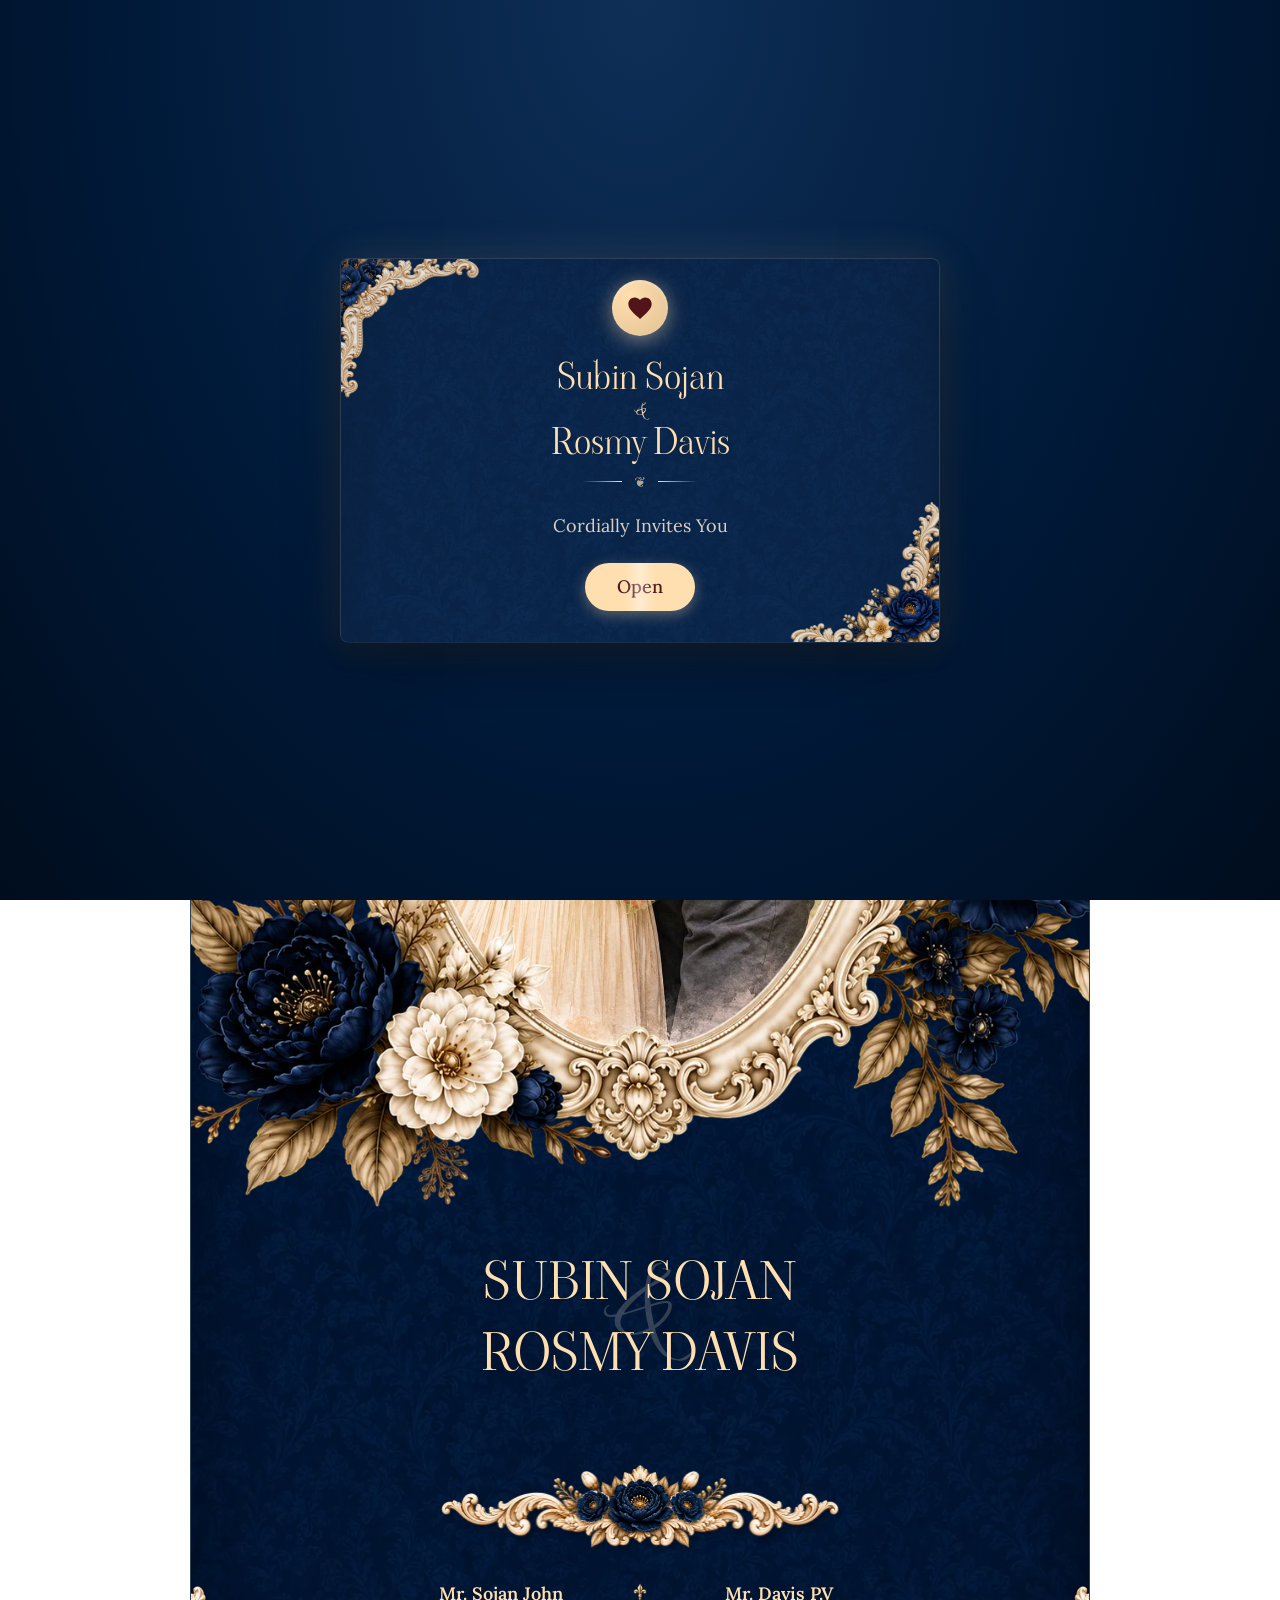
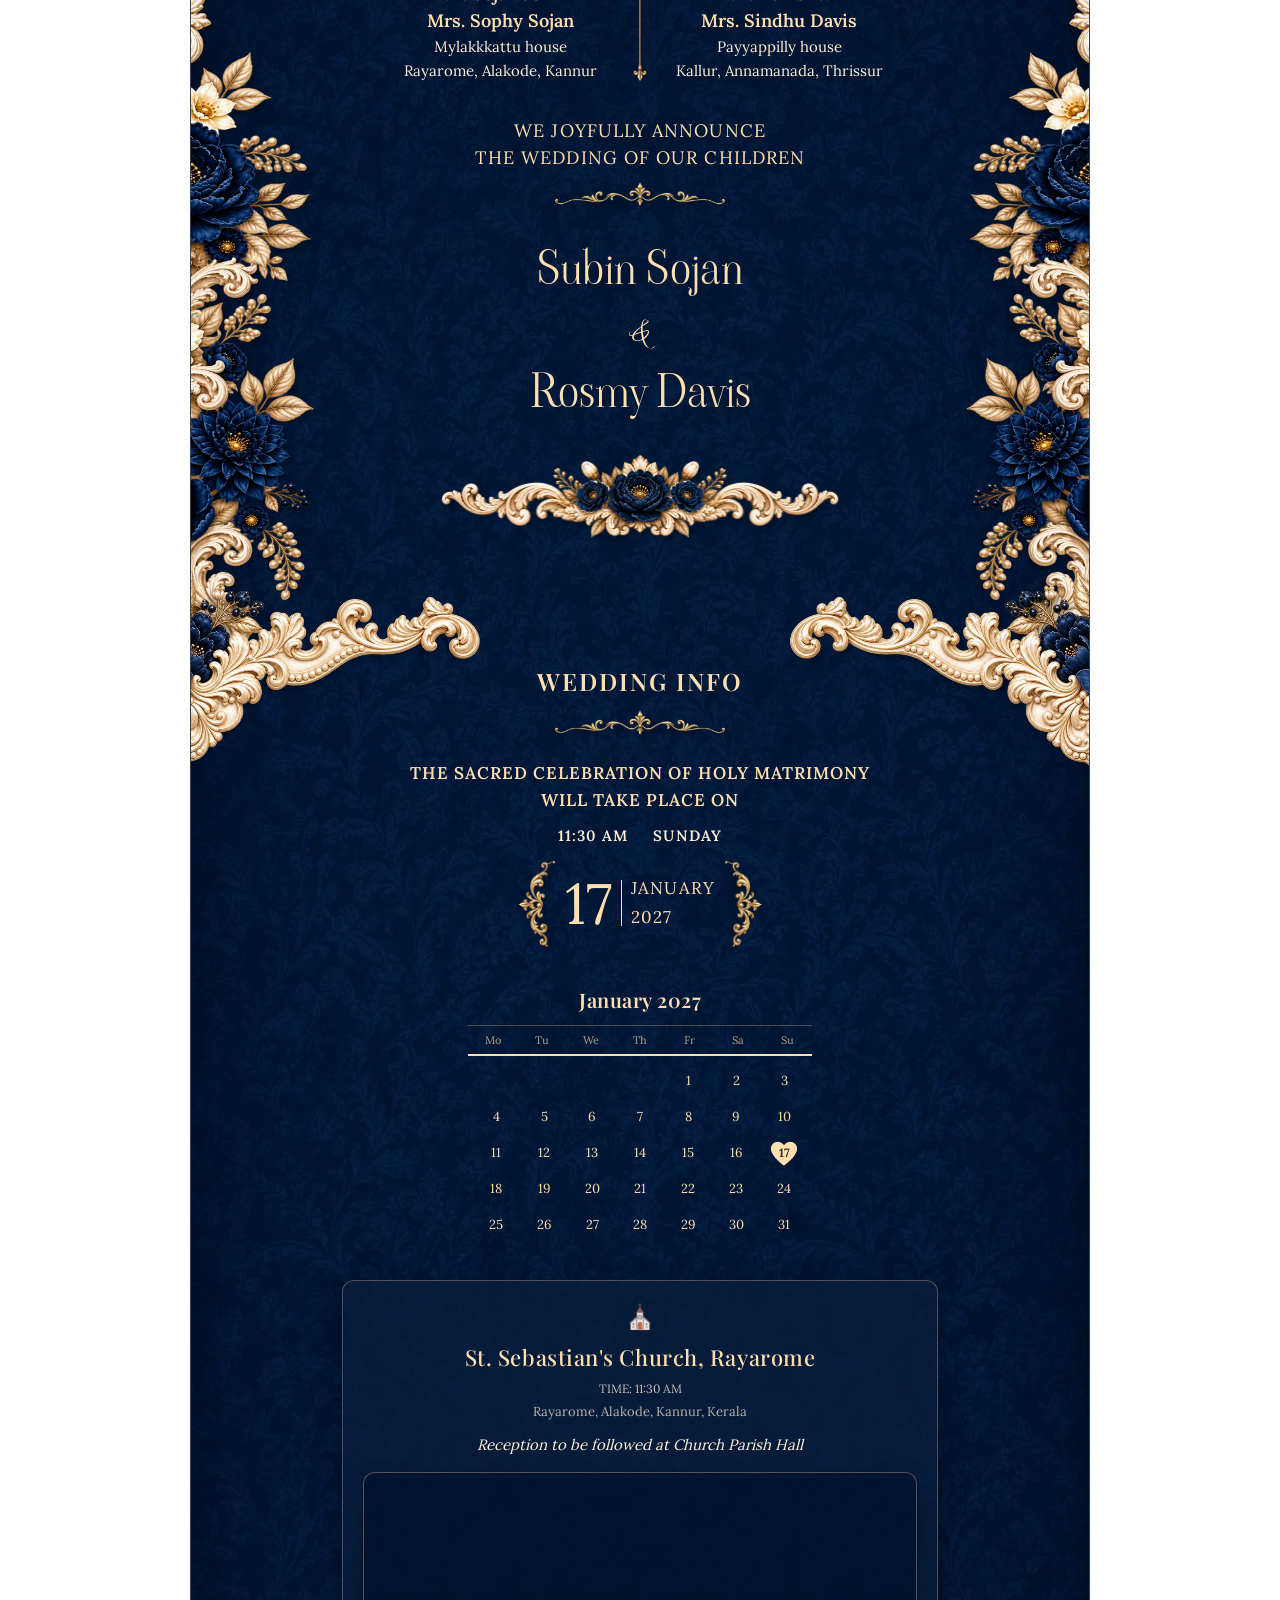
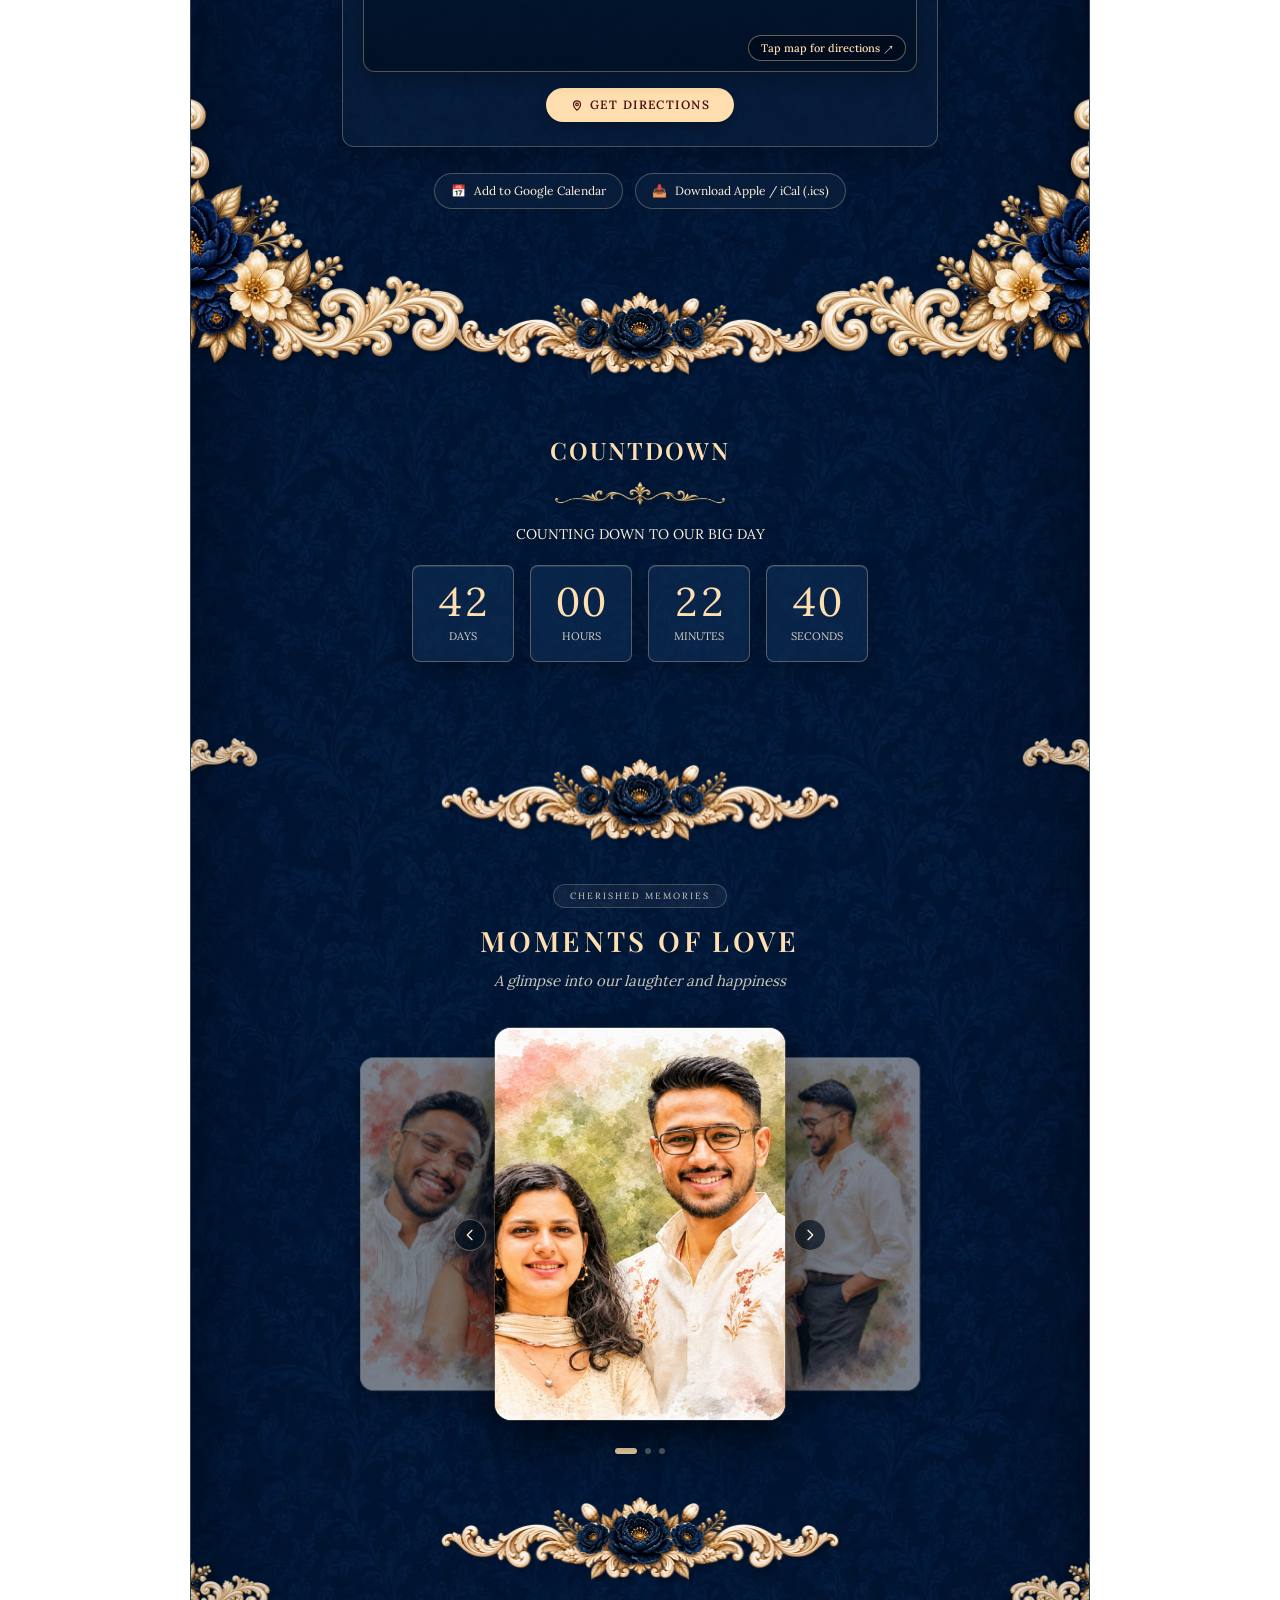
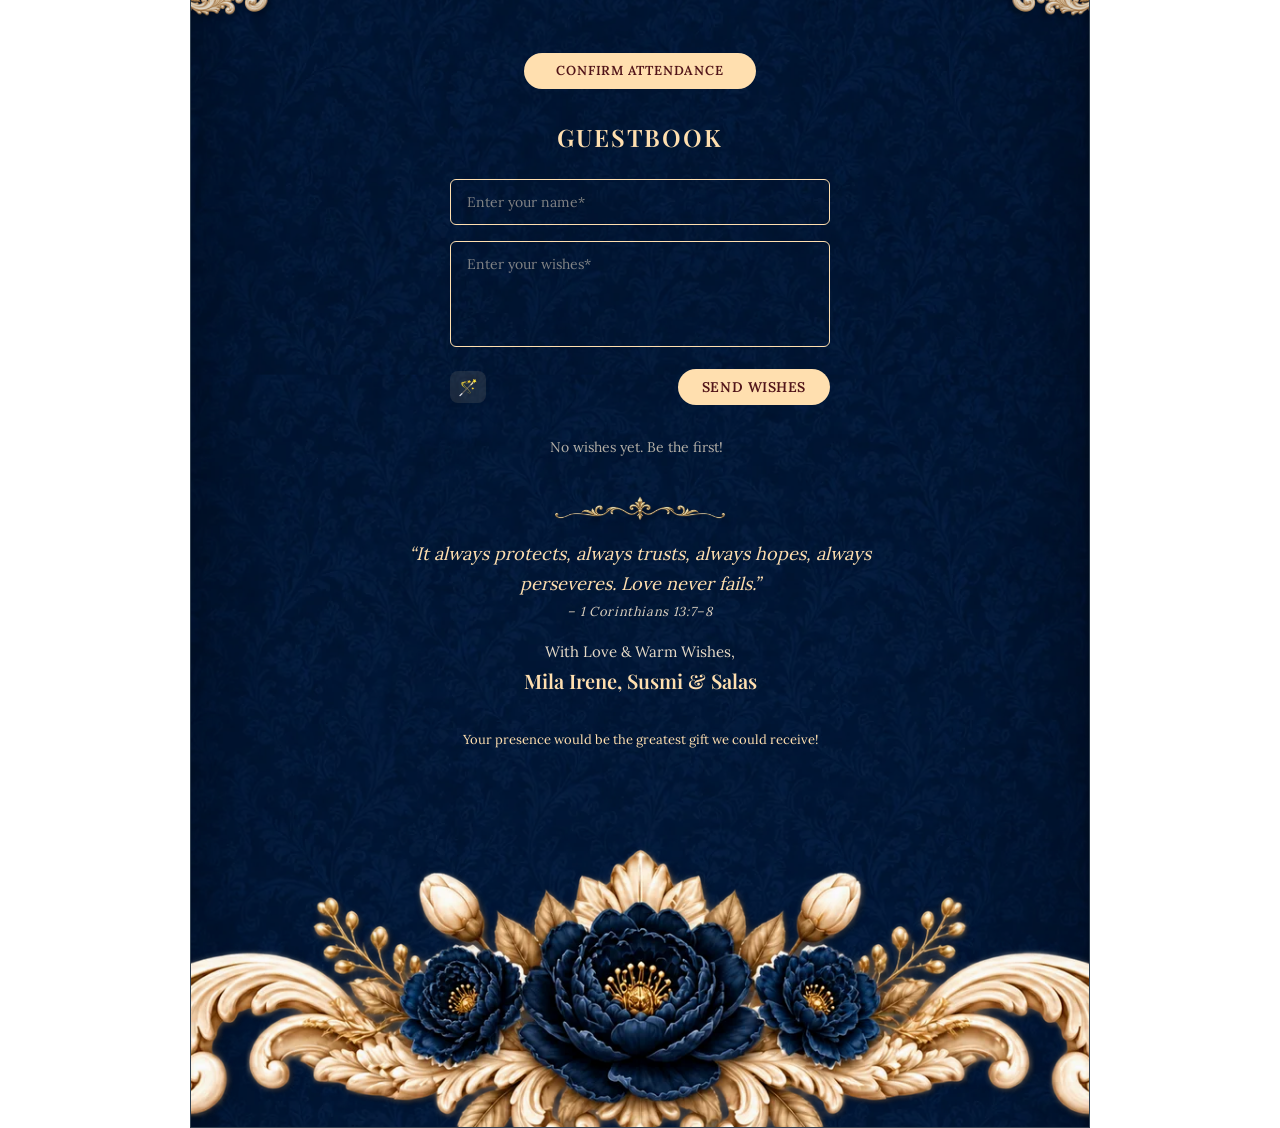
==== commit 7fbfa207: "Update Holy Matrimony heading and 1 Corinthians 13:7-8 verse" ====
--- a/index.html
+++ b/index.html
@@ -415,8 +415,8 @@
                     <img alt="" aria-hidden="true" class="pointer-events-none mb-3 block h-auto w-[143px] max-w-none object-contain md:w-[180px]" loading="lazy" decoding="async" src="images/themes/baroque-v2-dark-blue/line2-decoration.webp" style="filter: drop-shadow(rgba(0, 0, 0, 0.25) 4px 4px 2px);" />
 
                     <div class="flex w-full flex-col items-center gap-[10px] text-center" data-landing-screenshot-id="invite-reception" style="font-family: &quot;Lora&quot;, &quot;EB Garamond&quot;, serif; color: rgb(255, 223, 175);">
-                      <h3 class="font-semibold uppercase text-[15px] md:text-[18px] tracking-[0.06em] flex flex-col items-center" style="color: rgb(255, 223, 175); font-family: &quot;Lora&quot;, &quot;EB Garamond&quot;, serif;">
-                        <span dir="auto">The wedding will take place&nbsp;at:</span>
+                      <h3 class="font-semibold uppercase text-[14px] md:text-[17px] tracking-[0.06em] leading-relaxed max-w-[320px] md:max-w-[500px] flex flex-col items-center" style="color: rgb(255, 223, 175); font-family: &quot;Lora&quot;, &quot;EB Garamond&quot;, serif;">
+                        <span dir="auto">THE SACRED CELEBRATION OF HOLY MATRIMONY WILL TAKE PLACE ON</span>
                       </h3>
 
                       <div class="flex items-center justify-center gap-[25px] text-[14px] md:text-[15px] uppercase font-semibold whitespace-nowrap min-w-max tracking-[0.08em]" style="color: rgb(255, 239, 214); font-family: &quot;Lora&quot;, &quot;EB Garamond&quot;, serif;">
@@ -693,10 +693,10 @@
                   <img alt="" aria-hidden="true" class="pointer-events-none block h-auto w-[143px] max-w-none object-contain md:w-[180px]" loading="lazy" decoding="async" src="images/themes/baroque-v2-dark-blue/line2-decoration.webp" style="filter: drop-shadow(rgba(0, 0, 0, 0.25) 4px 4px 2px);" />
                   <blockquote class="flex flex-col items-center gap-1 pt-1">
                     <p class="italic text-[15px] md:text-[18px] leading-relaxed" style="color: rgb(255, 223, 175); font-family: &quot;Lora&quot;, &quot;EB Garamond&quot;, serif;">
-                      <span dir="auto">&ldquo;A cord of three strands is not quickly broken.&rdquo;</span>
+                      <span dir="auto">&ldquo;It always protects, always trusts, always hopes, always perseveres. Love never fails.&rdquo;</span>
                     </p>
                     <cite class="not-italic text-[12px] md:text-[13px] tracking-wider" style="color: rgba(255, 239, 214, 0.85); font-family: &quot;Lora&quot;, &quot;EB Garamond&quot;, serif;">
-                      <span dir="auto">&ndash; Ecclesiastes 4:12</span>
+                      <span dir="auto">&ndash; 1 Corinthians 13:7&ndash;8</span>
                     </cite>
                   </blockquote>
                   <div class="mt-2 flex flex-col items-center gap-0.5">
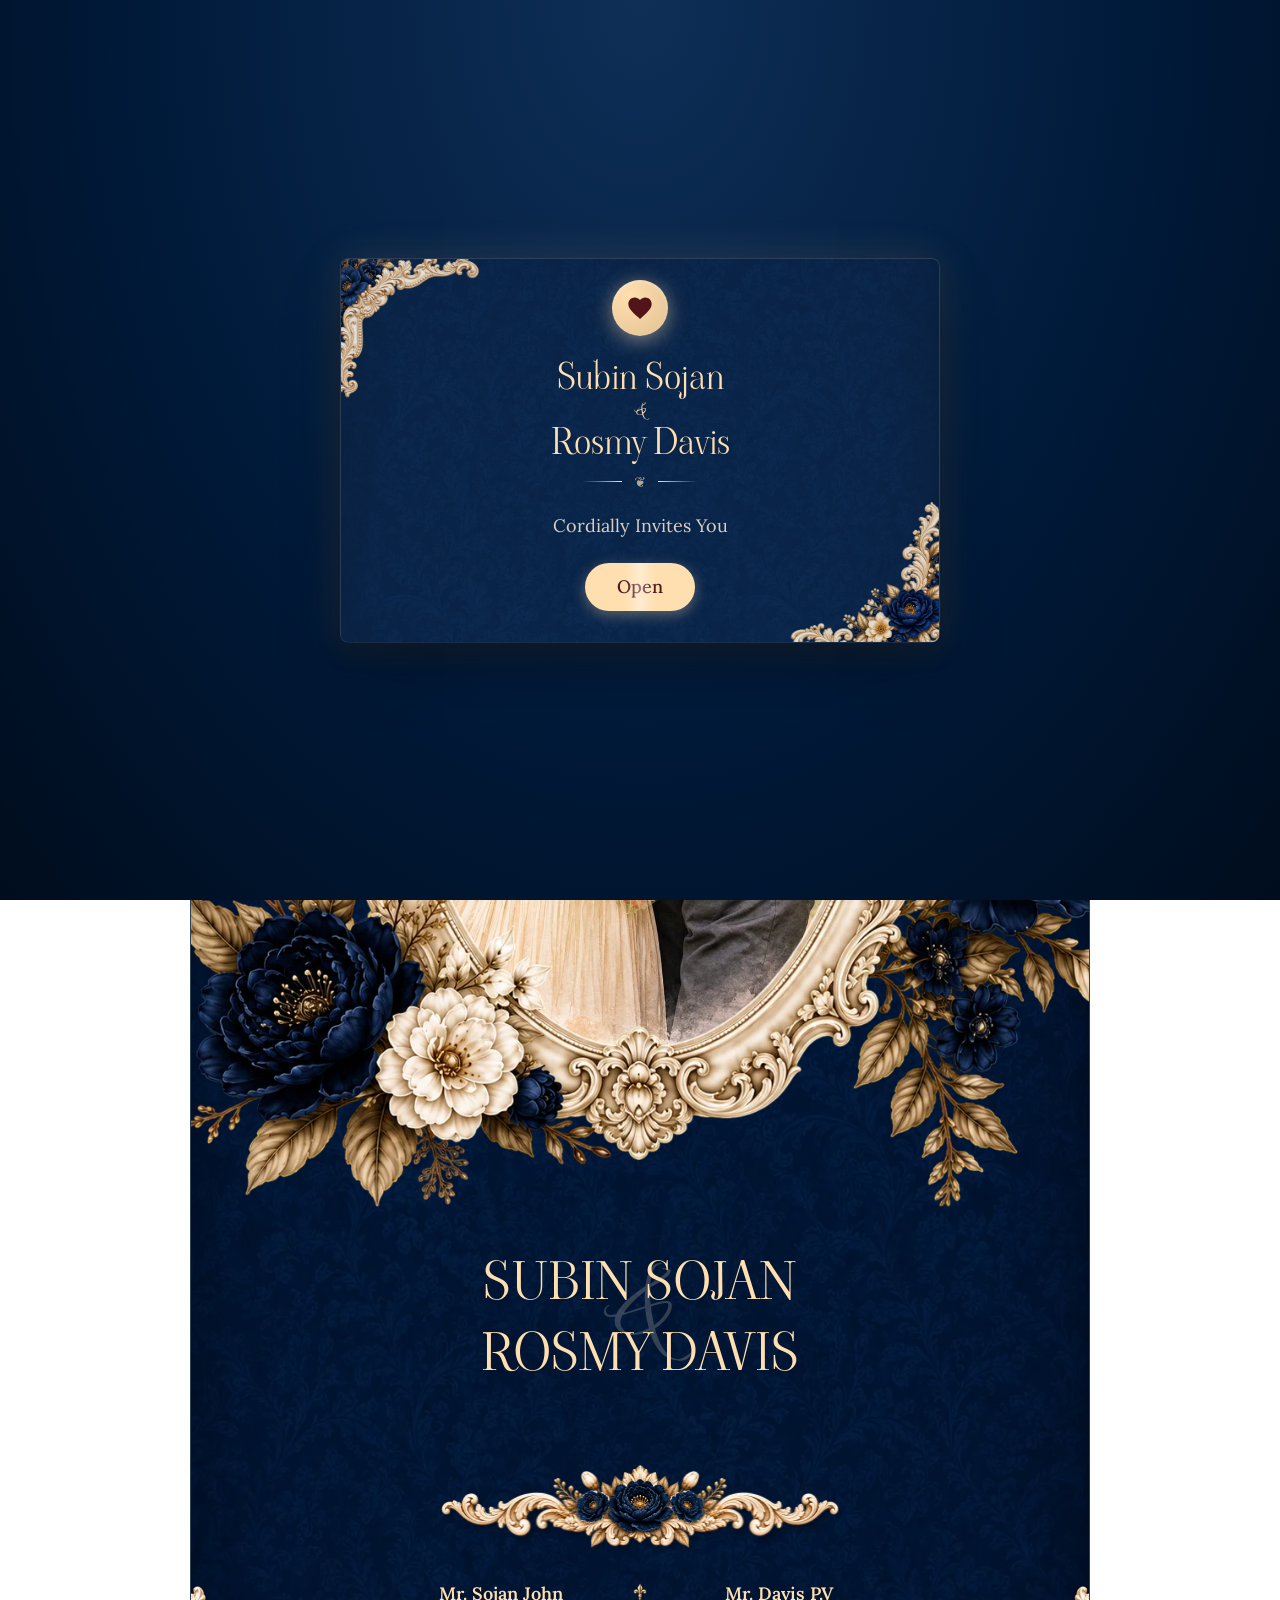
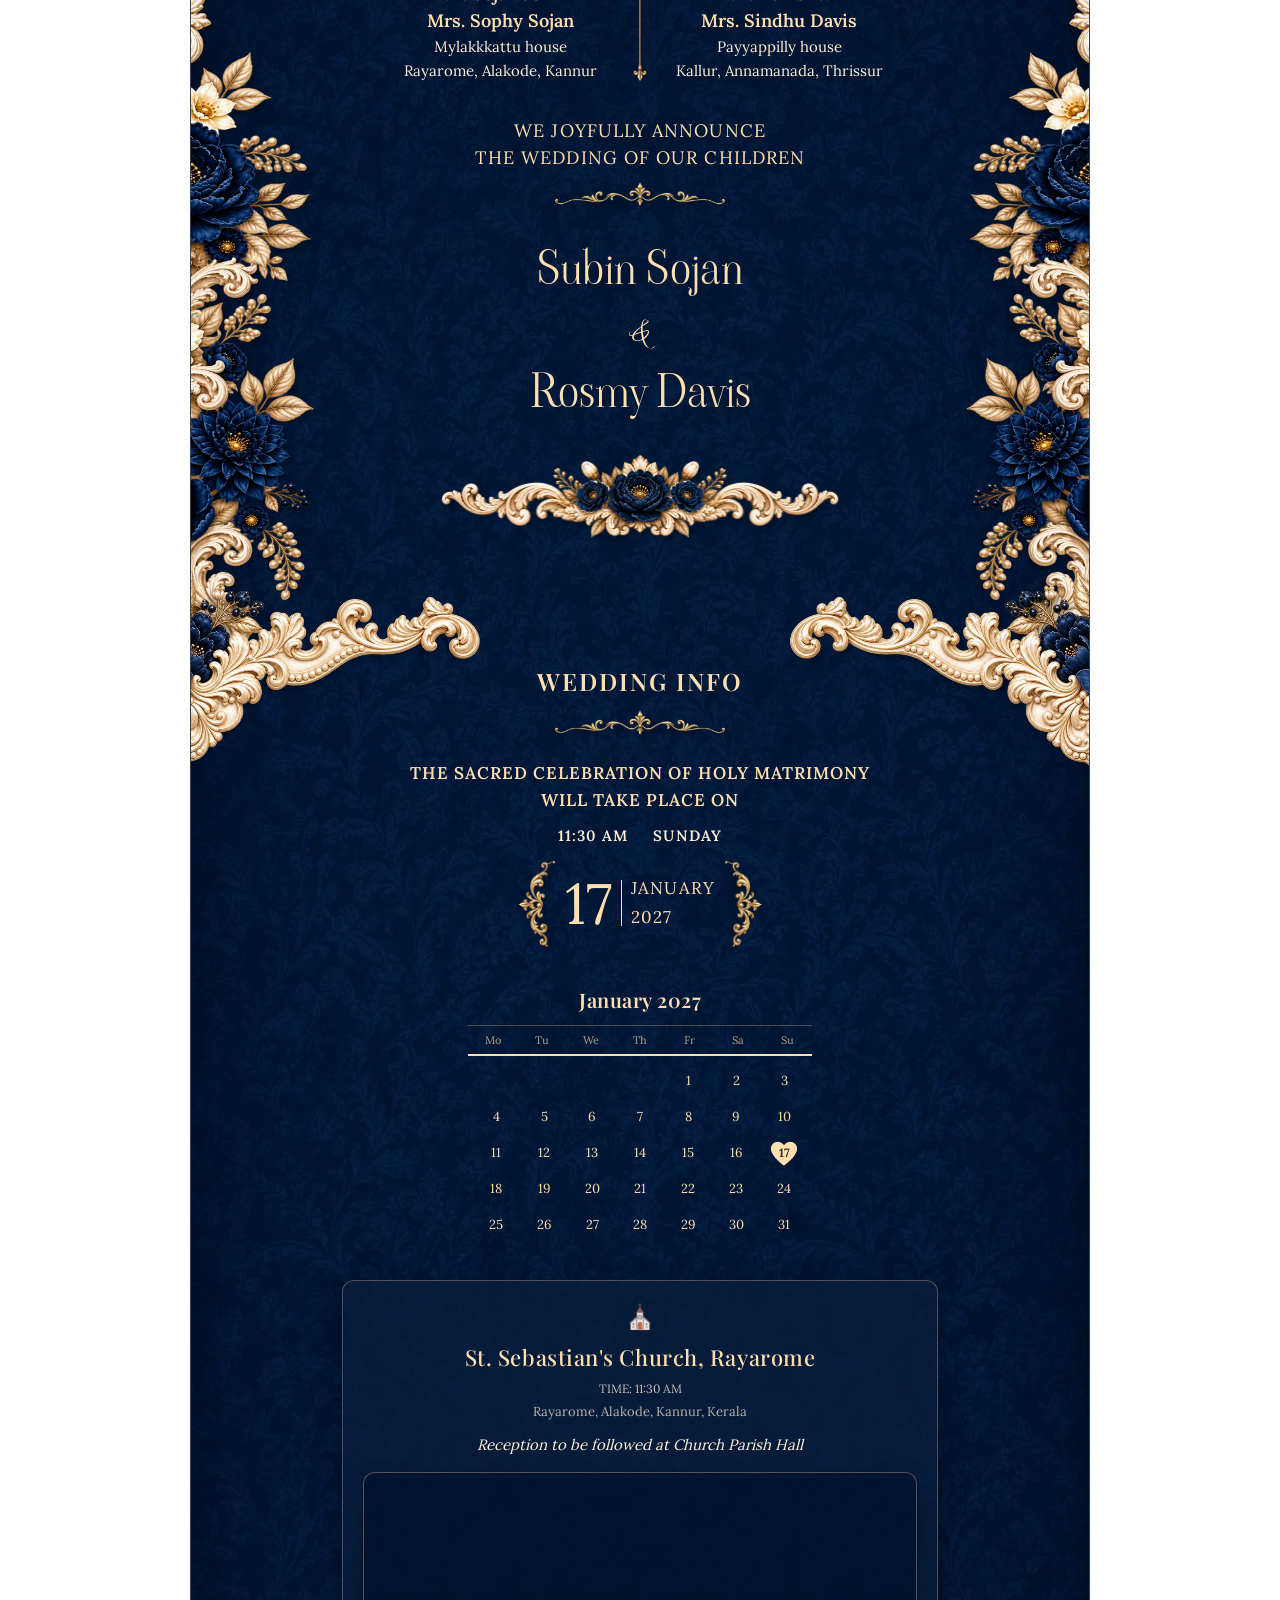
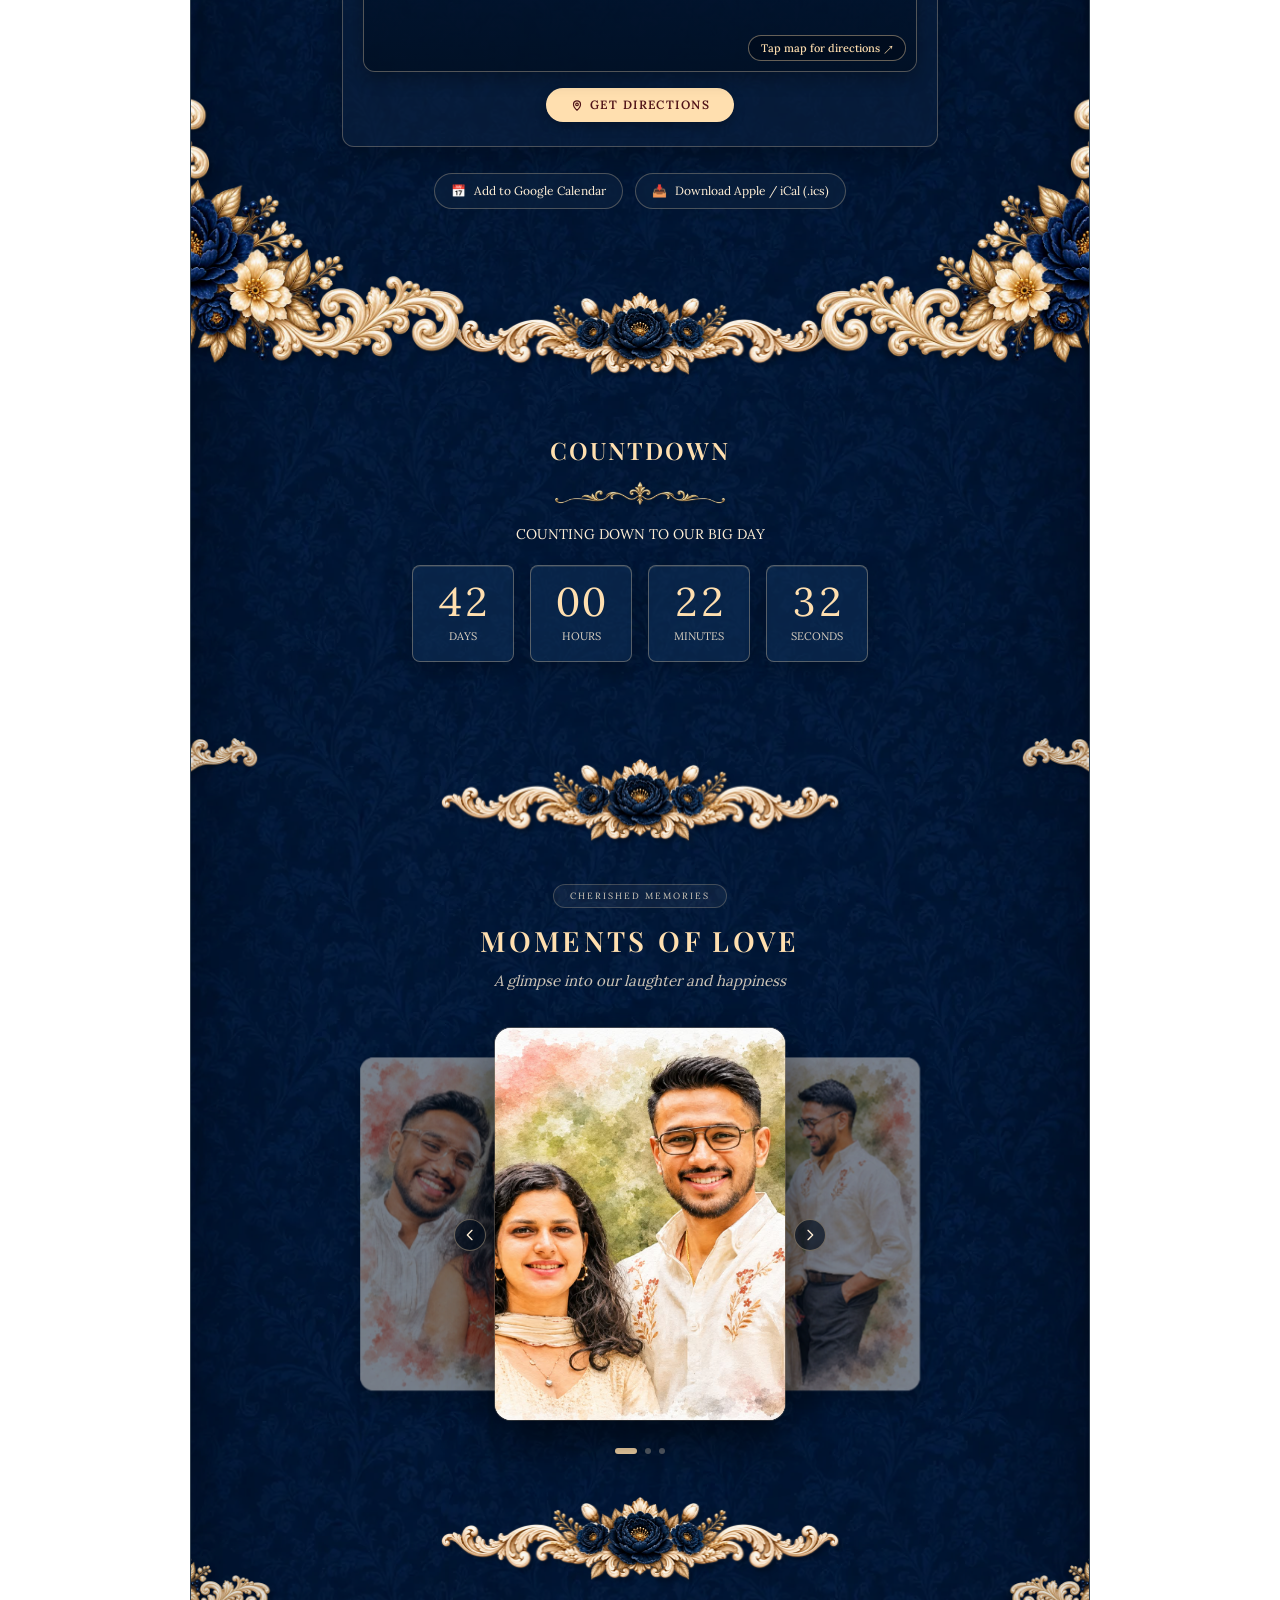
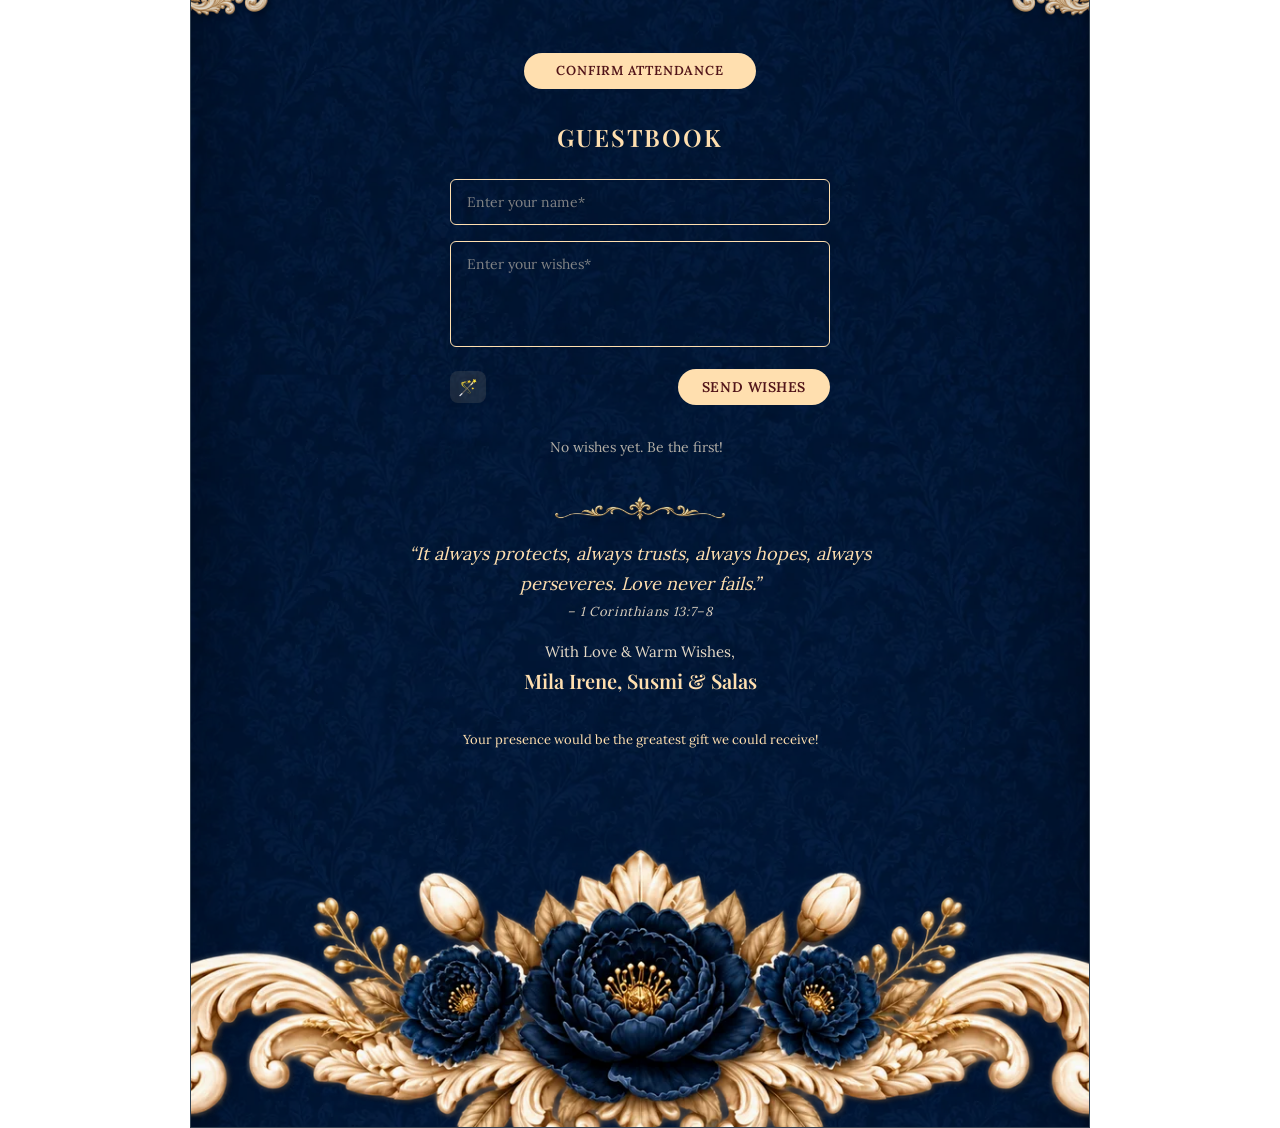
==== commit faa3f80b: "Add public RSVP responses list and /api/community shared sync" ====
--- a/index.html
+++ b/index.html
@@ -647,13 +647,20 @@
                   <img alt="" aria-hidden="true" class="pointer-events-none mx-auto block h-auto w-[70.4%] max-w-[333px] object-contain md:max-w-[398px] mt-2" loading="lazy" decoding="async" src="images/themes/baroque-v2-dark-blue/golden-line-decoration.webp" style="filter: drop-shadow(rgba(0, 0, 0, 0.25) 4px 4px 2px);" />
                 </section>
 
-                <!-- RSVP CTA -->
-                <div class="relative z-10 flex w-full flex-col items-center justify-center" data-landing-screenshot-id="invite-rsvp">
+                <!-- RSVP CTA & Live Attendance List -->
+                <div class="relative z-10 flex w-full flex-col items-center justify-center px-6" data-landing-screenshot-id="invite-rsvp" style="font-family: &quot;Lora&quot;, &quot;EB Garamond&quot;, serif;">
                   <button id="rsvp-open-btn" type="button" class="inline-flex items-center justify-center rounded-full px-8 py-2 text-[13px] font-semibold tracking-[0.06em] transition-transform hover:scale-[1.03]" style="background-color: rgb(255, 223, 175); color: rgb(81, 20, 25); font-family: &quot;Lora&quot;, &quot;EB Garamond&quot;, serif;">
                     <span class="relative z-10 flex min-h-0 items-center justify-center gap-2">
                       <span dir="auto">CONFIRM ATTENDANCE</span>
                     </span>
                   </button>
+
+                  <div id="rsvp-list-wrap" class="mt-6 hidden w-full max-w-[340px] md:max-w-[460px]">
+                    <p id="rsvp-summary-title" class="mb-3 text-center text-xs uppercase tracking-[0.14em]" style="color: rgba(255, 223, 175, 0.9); font-family: &quot;Playfair Display&quot;, &quot;Lora&quot;, serif;">
+                      Guest Responses
+                    </p>
+                    <div id="rsvp-list" class="max-h-[260px] w-full space-y-2.5 overflow-y-auto pr-1"></div>
+                  </div>
                 </div>
 
                 <!-- Guestbook Section -->
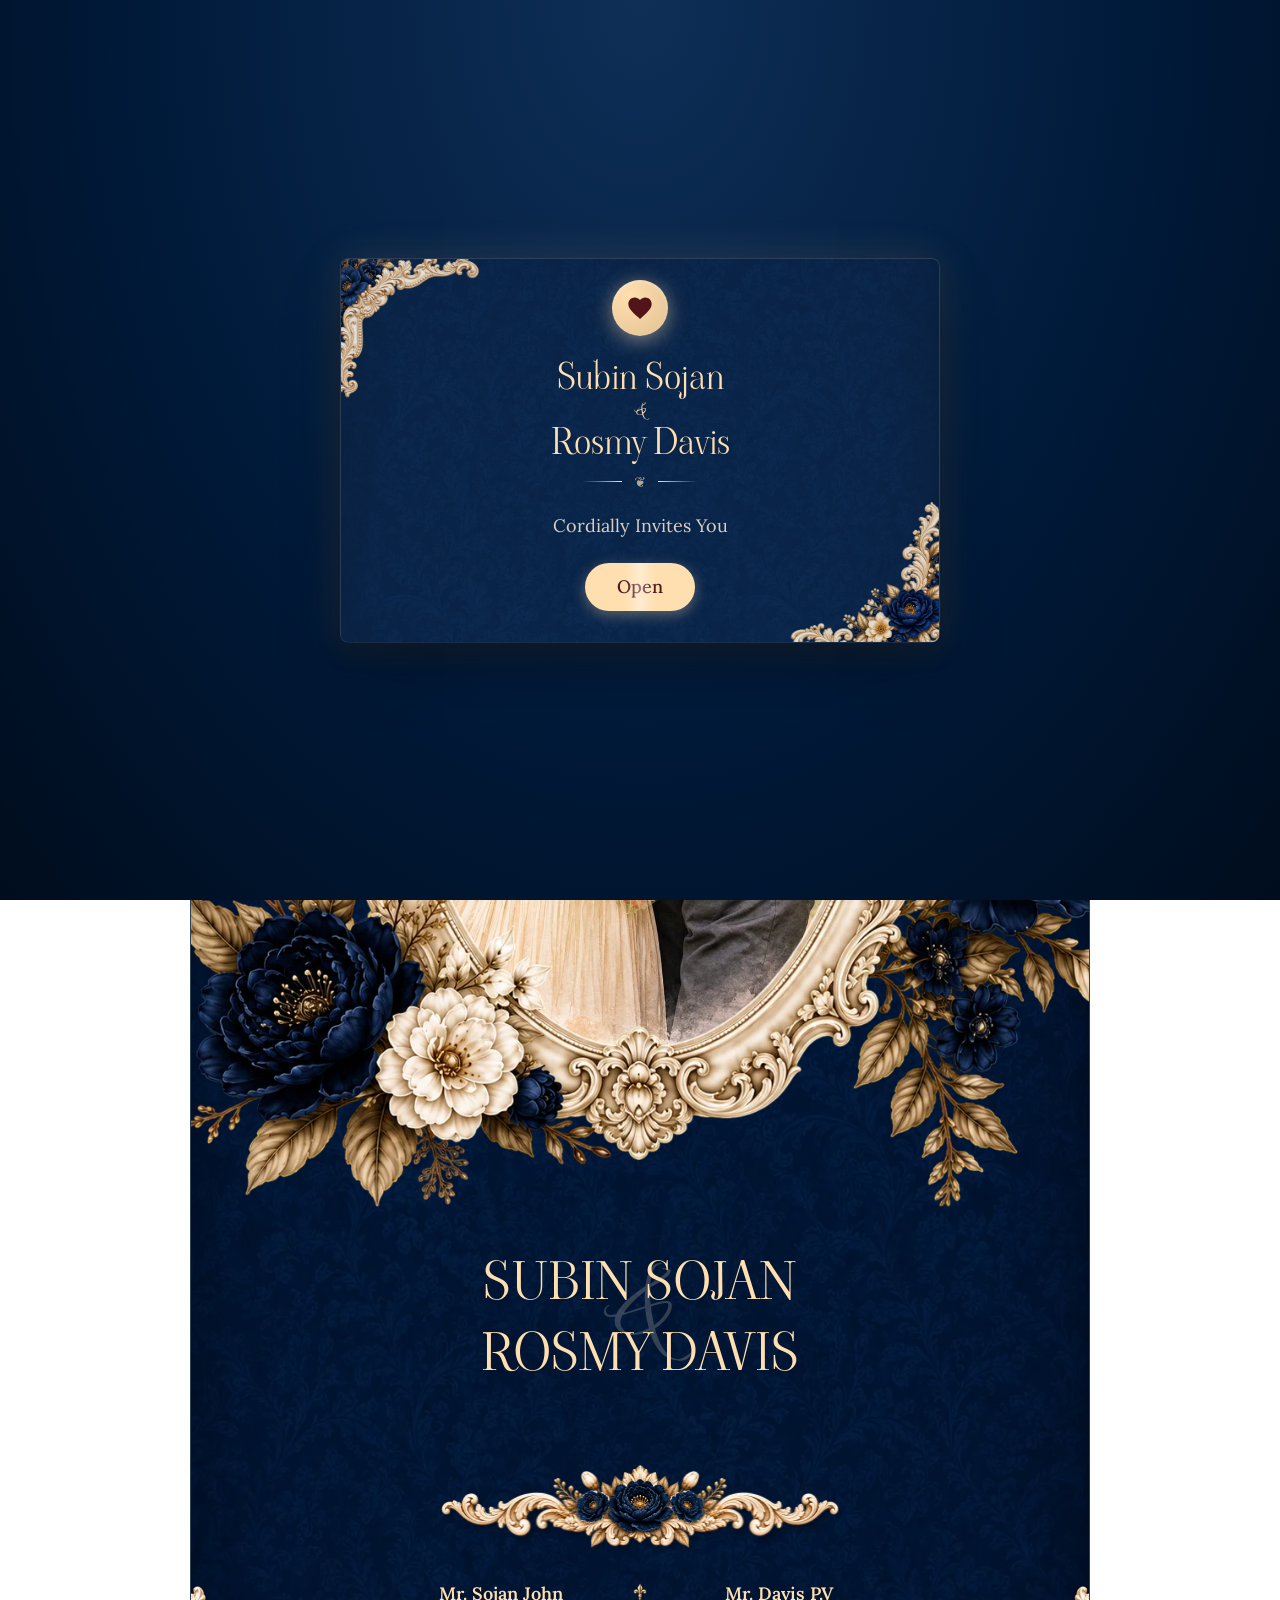
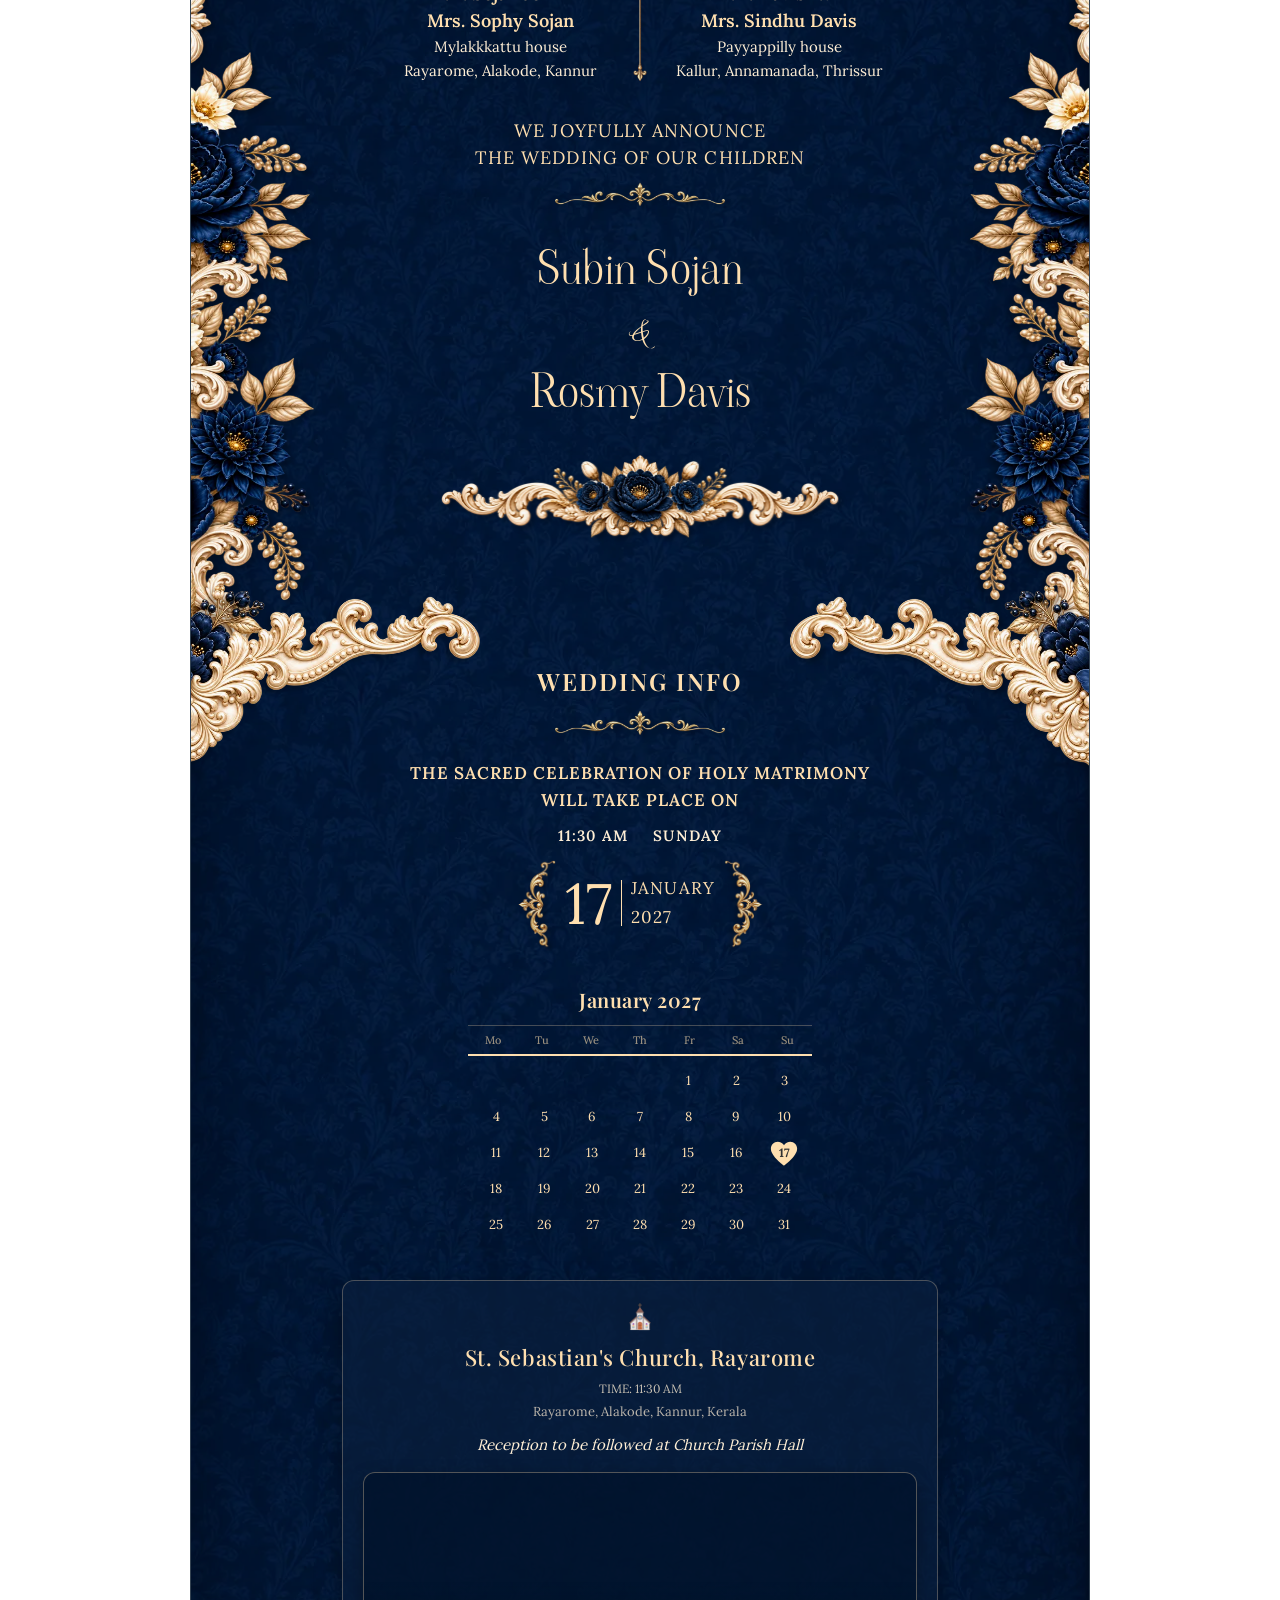
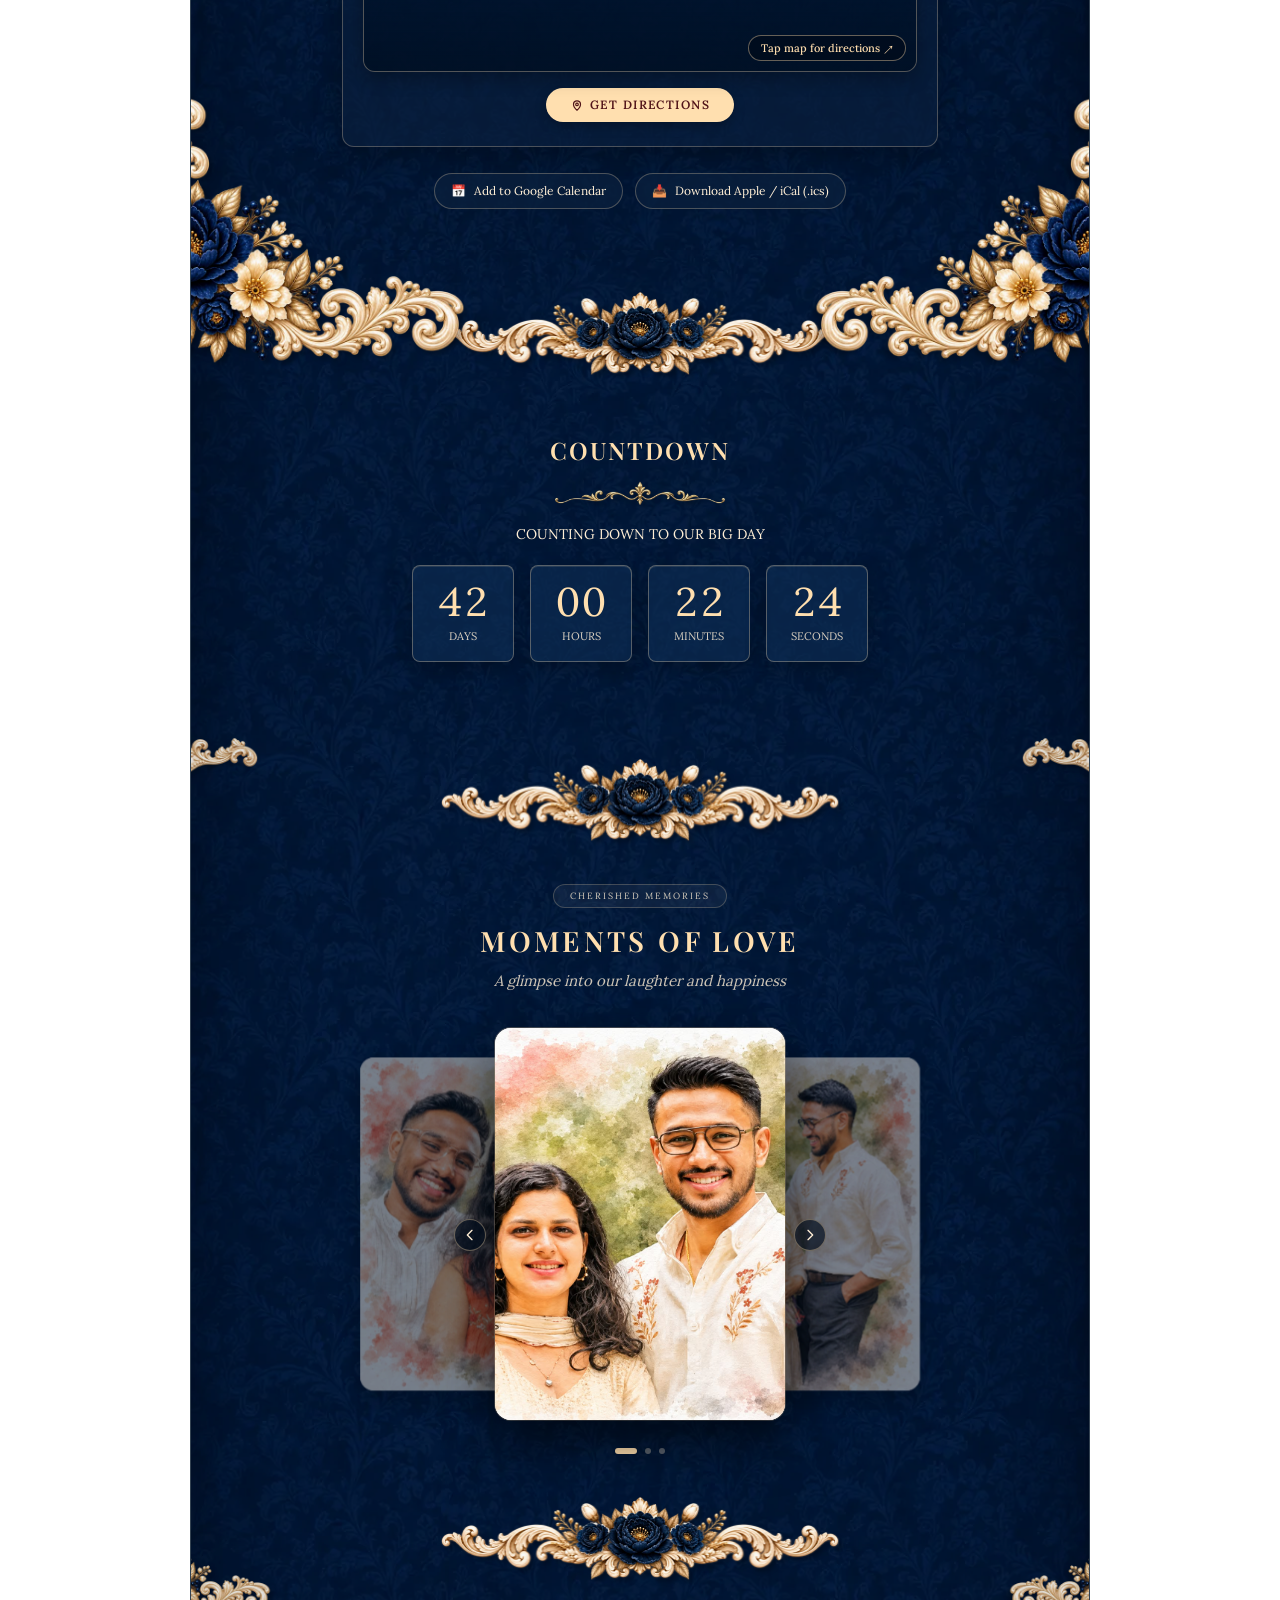
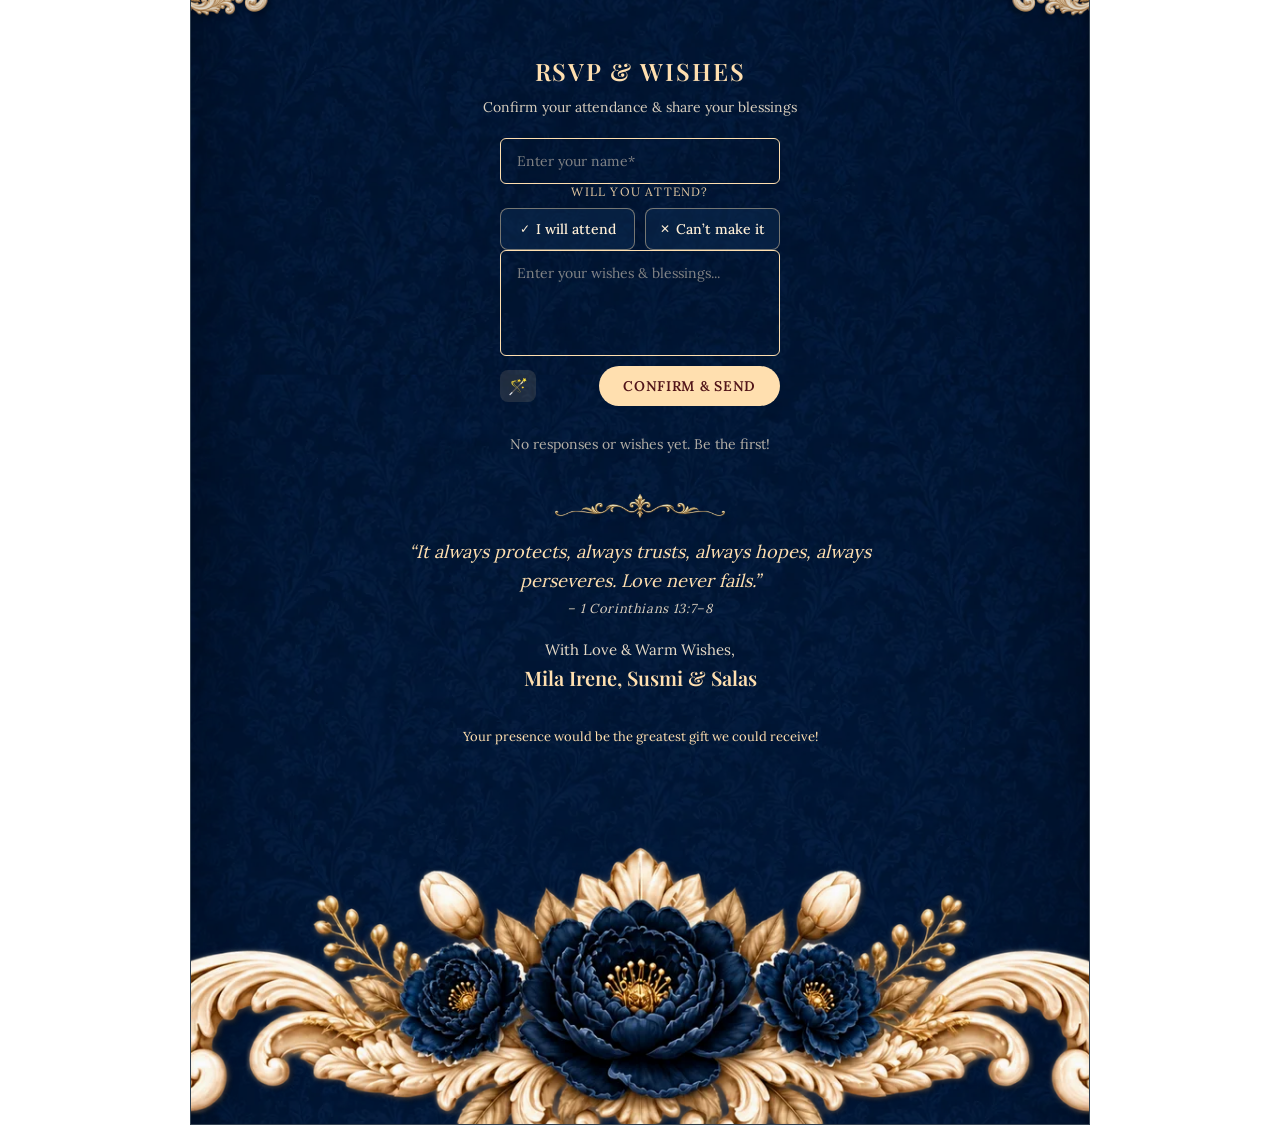
==== commit 2296d014: "Unify RSVP and Guestbook wishes into one form" ====
--- a/index.html
+++ b/index.html
@@ -647,51 +647,72 @@
                   <img alt="" aria-hidden="true" class="pointer-events-none mx-auto block h-auto w-[70.4%] max-w-[333px] object-contain md:max-w-[398px] mt-2" loading="lazy" decoding="async" src="images/themes/baroque-v2-dark-blue/golden-line-decoration.webp" style="filter: drop-shadow(rgba(0, 0, 0, 0.25) 4px 4px 2px);" />
                 </section>
 
-                <!-- RSVP CTA & Live Attendance List -->
-                <div class="relative z-10 flex w-full flex-col items-center justify-center px-6" data-landing-screenshot-id="invite-rsvp" style="font-family: &quot;Lora&quot;, &quot;EB Garamond&quot;, serif;">
-                  <button id="rsvp-open-btn" type="button" class="inline-flex items-center justify-center rounded-full px-8 py-2 text-[13px] font-semibold tracking-[0.06em] transition-transform hover:scale-[1.03]" style="background-color: rgb(255, 223, 175); color: rgb(81, 20, 25); font-family: &quot;Lora&quot;, &quot;EB Garamond&quot;, serif;">
-                    <span class="relative z-10 flex min-h-0 items-center justify-center gap-2">
-                      <span dir="auto">CONFIRM ATTENDANCE</span>
-                    </span>
-                  </button>
-
-                  <div id="rsvp-list-wrap" class="mt-6 hidden w-full max-w-[340px] md:max-w-[460px]">
-                    <p id="rsvp-summary-title" class="mb-3 text-center text-xs uppercase tracking-[0.14em]" style="color: rgba(255, 223, 175, 0.9); font-family: &quot;Playfair Display&quot;, &quot;Lora&quot;, serif;">
-                      Guest Responses
+                <!-- Unified RSVP & Blessings Section -->
+                <section class="relative z-10 w-full px-6 [&amp;_form]:max-w-[280px] md:[&amp;_form]:max-w-[420px]" data-landing-screenshot-id="invite-rsvp-guestbook" data-showcase-keep="" style="color: rgb(255, 239, 214); font-family: &quot;Lora&quot;, &quot;EB Garamond&quot;, serif;">
+                  <div class="text-center">
+                    <h2 class="uppercase text-center relative z-10 text-[20px] md:text-[24px] tracking-[0.08em] mb-2" style="color: rgb(255, 223, 175); font-family: &quot;Playfair Display&quot;, &quot;Lora&quot;, serif; font-weight: 600;">
+                      <span dir="auto">RSVP &amp; Wishes</span>
+                    </h2>
+                    <p class="text-[13px] md:text-[14px] opacity-85" style="color: rgb(255, 239, 214);">
+                      <span dir="auto">Confirm your attendance &amp; share your blessings</span>
                     </p>
-                    <div id="rsvp-list" class="max-h-[260px] w-full space-y-2.5 overflow-y-auto pr-1"></div>
                   </div>
-                </div>
-
-                <!-- Guestbook Section -->
-                <section class="relative z-10 w-full px-6 [&amp;_form]:max-w-[248px] md:[&amp;_form]:max-w-[380px]" data-landing-screenshot-id="invite-guestbook" data-showcase-keep="" style="color: rgb(255, 239, 214); font-family: &quot;Lora&quot;, &quot;EB Garamond&quot;, serif;">
-                  <div class="text-center">
-                    <h2 class="uppercase text-center relative z-10 text-[20px] md:text-[24px] tracking-[0.08em] mb-5" style="color: rgb(255, 223, 175); font-family: &quot;Playfair Display&quot;, &quot;Lora&quot;, serif; font-weight: 600;">
-                      <span dir="auto">Guestbook</span>
-                    </h2>
-                  </div>
-
-                  <form id="guestbook-form" class="mt-6 mx-auto w-full max-w-full md:max-w-[600px]">
-                    <div class="p-0" style="background: transparent;">
-                      <div class="mb-4">
-                        <input id="guestbook-name" placeholder="Enter your name*" class="w-full rounded-lg border px-4 py-3 text-sm focus:outline-none" maxlength="500" required type="text" value="" style="border-color: rgb(255, 223, 175); color: rgb(255, 239, 214); background-color: transparent; font-family: &quot;Lora&quot;, &quot;EB Garamond&quot;, serif; border-radius: 6px;" />
-                      </div>
-                      <textarea id="guestbook-wishes" placeholder="Enter your wishes*" class="w-full rounded-lg border px-4 py-3 text-sm focus:outline-none" rows="4" maxlength="10000" required style="border-color: rgb(255, 223, 175); color: rgb(255, 239, 214); background-color: transparent; font-family: &quot;Lora&quot;, &quot;EB Garamond&quot;, serif; border-radius: 6px; resize: none;"></textarea>
-                      <div class="mt-4 flex items-center justify-between text-xs">
-                        <div class="flex items-center text-xs space-x-1">
-                          <button id="ai-wish-btn" type="button" class="p-2 rounded-lg transition-all duration-200 hover:scale-110 text-base leading-none" title="Generate wish with AI" style="background-color: rgba(255, 223, 175, 0.1); color: rgb(255, 223, 175);">🪄</button>
+
+                  <form id="rsvp-form" class="mt-5 mx-auto w-full space-y-3.5">
+                    <div>
+                      <input id="rsvp-name" placeholder="Enter your name*" class="w-full rounded-lg border px-4 py-3 text-sm focus:outline-none" maxlength="500" required type="text" value="" style="border-color: rgb(255, 223, 175); color: rgb(255, 239, 214); background-color: transparent; font-family: &quot;Lora&quot;, &quot;EB Garamond&quot;, serif; border-radius: 6px;" />
+                    </div>
+
+                    <div>
+                      <p class="mb-2 text-xs uppercase tracking-[0.1em] text-center" style="color: rgba(255, 223, 175, 0.9);">
+                        <span dir="auto">Will you attend?</span>
+                      </p>
+                      <div class="grid grid-cols-2 gap-2.5">
+                        <label id="rsvp-opt-yes" class="flex items-center justify-center gap-1.5 rounded-lg border px-3 py-2.5 text-xs sm:text-sm font-medium cursor-pointer transition-all duration-200" style="border-color: rgba(255, 223, 175, 0.45); background-color: rgba(15, 47, 87, 0.45); color: rgb(255, 239, 214);">
+                          <input class="sr-only" type="radio" name="attending" value="yes" />
+                          <span class="rsvp-icon-dot text-xs">✓</span>
+                          <span class="rsvp-label-text"><span dir="auto">I will attend</span></span>
+                        </label>
+                        <label id="rsvp-opt-no" class="flex items-center justify-center gap-1.5 rounded-lg border px-3 py-2.5 text-xs sm:text-sm font-medium cursor-pointer transition-all duration-200" style="border-color: rgba(255, 223, 175, 0.45); background-color: rgba(15, 47, 87, 0.45); color: rgb(255, 239, 214);">
+                          <input class="sr-only" type="radio" name="attending" value="no" />
+                          <span class="rsvp-icon-dot text-xs">✕</span>
+                          <span class="rsvp-label-text"><span dir="auto">Can&rsquo;t make it</span></span>
+                        </label>
+                      </div>
+                    </div>
+
+                    <div id="rsvp-guests-wrap" class="hidden rounded-lg border px-3.5 py-2.5" style="border-color: rgba(255, 223, 175, 0.4); background-color: rgba(15, 47, 87, 0.35);">
+                      <div class="flex items-center justify-between gap-3">
+                        <span class="text-xs sm:text-sm" style="color: rgb(255, 239, 214);"><span dir="auto">Number of guests</span></span>
+                        <div class="flex shrink-0 items-center gap-2.5">
+                          <button id="guests-dec-btn" type="button" class="w-7 h-7 rounded-full border flex items-center justify-center text-sm transition-opacity disabled:opacity-35" style="border-color: rgb(255, 223, 175); color: rgb(255, 223, 175);">&minus;</button>
+                          <span id="guests-count-val" class="w-6 text-center text-sm font-semibold" style="color: rgb(255, 223, 175);">1</span>
+                          <button id="guests-inc-btn" type="button" class="w-7 h-7 rounded-full border flex items-center justify-center text-sm transition-opacity disabled:opacity-35" style="border-color: rgb(255, 223, 175); color: rgb(255, 223, 175);">+</button>
                         </div>
-                        <button type="submit" class="rounded-full px-6 py-2 text-sm font-semibold tracking-[0.04em] transition-transform hover:scale-105 disabled:cursor-not-allowed disabled:opacity-60" style="background-color: rgb(255, 223, 175); color: rgb(81, 20, 25); font-family: &quot;Lora&quot;, &quot;EB Garamond&quot;, serif;">
-                          <span dir="auto">SEND WISHES</span>
-                        </button>
-                      </div>
+                      </div>
+                    </div>
+
+                    <div>
+                      <textarea id="rsvp-message" placeholder="Enter your wishes &amp; blessings..." class="w-full rounded-lg border px-4 py-3 text-sm focus:outline-none" rows="4" maxlength="10000" style="border-color: rgb(255, 223, 175); color: rgb(255, 239, 214); background-color: transparent; font-family: &quot;Lora&quot;, &quot;EB Garamond&quot;, serif; border-radius: 6px; resize: none;"></textarea>
+                    </div>
+
+                    <div class="pt-1 flex items-center justify-between text-xs">
+                      <button id="ai-wish-btn" type="button" class="p-2 rounded-lg transition-all duration-200 hover:scale-110 text-base leading-none" title="Suggested wishes" style="background-color: rgba(255, 223, 175, 0.12); color: rgb(255, 223, 175);">🪄</button>
+                      <button id="rsvp-submit-btn" type="submit" class="rounded-full px-6 py-2.5 text-xs sm:text-sm font-semibold tracking-[0.05em] transition-transform hover:scale-105 disabled:cursor-not-allowed disabled:opacity-60" style="background-color: rgb(255, 223, 175); color: rgb(81, 20, 25); font-family: &quot;Lora&quot;, &quot;EB Garamond&quot;, serif;">
+                        <span dir="auto">CONFIRM &amp; SEND</span>
+                      </button>
                     </div>
                   </form>
 
-                  <div id="wishes-list" class="mt-8 w-full space-y-3 overflow-y-auto pr-2 mx-auto max-w-full md:max-w-[600px]">
-                    <p class="text-center text-sm opacity-70 flex flex-col items-center">
-                      <span dir="auto">No wishes yet. Be the first!</span>
+                  <div class="mt-7 mx-auto w-full max-w-full md:max-w-[540px]">
+                    <p id="rsvp-summary-title" class="mb-3 hidden text-center text-xs uppercase tracking-[0.14em]" style="color: rgba(255, 223, 175, 0.9); font-family: &quot;Playfair Display&quot;, &quot;Lora&quot;, serif;">
+                      Guest Responses &amp; Wishes
                     </p>
+                    <div id="wishes-list" class="max-h-[340px] w-full space-y-3 overflow-y-auto pr-1">
+                      <p class="text-center text-sm opacity-70 flex flex-col items-center">
+                        <span dir="auto">No responses or wishes yet. Be the first!</span>
+                      </p>
+                    </div>
                   </div>
                 </section>
 
@@ -733,72 +754,6 @@
     </div>
   </div>
 
-  <!-- RSVP Modal -->
-  <div id="rsvp-modal" class="fixed inset-0 z-[9999] hidden items-center justify-center p-4 transition-all duration-300 bg-black/60 backdrop-blur-sm">
-    <div class="bg-white rounded-2xl shadow-2xl max-w-md w-full max-h-[85vh] relative overflow-hidden transition-all duration-300 scale-100 opacity-100">
-      <div class="relative px-6 pt-6 pb-4">
-        <button id="rsvp-close-btn" type="button" class="absolute top-4 right-4 w-8 h-8 flex items-center justify-center rounded-full bg-gray-100 text-gray-500 hover:bg-gray-200 hover:text-gray-700 transition-colors" aria-label="Close">
-          <svg class="w-4 h-4" fill="none" stroke="currentColor" viewBox="0 0 24 24"><path stroke-linecap="round" stroke-linejoin="round" stroke-width="2" d="M6 18L18 6M6 6l12 12"></path></svg>
-        </button>
-      </div>
-      <div class="px-6 pb-6 overflow-y-auto max-h-[calc(85vh-72px)]">
-        <div data-showcase-keep="" class="">
-          <h2 class="text-xl font-semibold text-gray-900 mb-1"><span dir="auto">Confirm your attendance</span></h2>
-          <div class="text-sm text-gray-500 mb-6"><span dir="auto">Your presence would be an honor. Please RSVP so we can prepare the warmest welcome for you.</span></div>
-          <form id="rsvp-form" class="space-y-4">
-            <div>
-              <label class="block text-sm font-medium text-gray-700 mb-1.5"><span dir="auto">Your name</span></label>
-              <input id="rsvp-name" required placeholder="Enter your name" class="w-full px-4 py-3 border border-gray-200 rounded-xl text-base sm:text-sm focus:outline-none focus:ring-2 focus:ring-gray-900 focus:border-transparent transition-shadow placeholder:text-gray-400 bg-white text-gray-900" type="text" value="" />
-            </div>
-            <div>
-              <label class="block text-sm font-medium text-gray-700 mb-2"><span dir="auto">Will you attend?</span></label>
-              <div class="space-y-2">
-                <label id="rsvp-opt-yes" class="flex items-center gap-3 py-2.5 px-3 rounded-xl border-2 cursor-pointer transition-all duration-200 border-gray-100 bg-gray-50/50 hover:border-gray-200 hover:bg-gray-50">
-                  <input class="sr-only" type="radio" name="attending" value="yes" />
-                  <div class="rsvp-icon-wrap w-8 h-8 rounded-full flex items-center justify-center transition-colors bg-gray-200">
-                    <svg class="w-4 h-4 text-gray-500" fill="none" stroke="currentColor" viewBox="0 0 24 24"><path stroke-linecap="round" stroke-linejoin="round" stroke-width="2" d="M5 13l4 4L19 7"></path></svg>
-                  </div>
-                  <span class="rsvp-label-text text-sm font-medium text-gray-700"><span dir="auto">I will attend</span></span>
-                </label>
-                <label id="rsvp-opt-no" class="flex items-center gap-3 py-2.5 px-3 rounded-xl border-2 cursor-pointer transition-all duration-200 border-gray-100 bg-gray-50/50 hover:border-gray-200 hover:bg-gray-50">
-                  <input class="sr-only" type="radio" name="attending" value="no" />
-                  <div class="rsvp-icon-wrap w-8 h-8 rounded-full flex items-center justify-center transition-colors bg-gray-200">
-                    <svg class="w-4 h-4 text-gray-500" fill="none" stroke="currentColor" viewBox="0 0 24 24"><path stroke-linecap="round" stroke-linejoin="round" stroke-width="2" d="M6 18L18 6M6 6l12 12"></path></svg>
-                  </div>
-                  <span class="rsvp-label-text text-sm font-medium text-gray-700"><span dir="auto">Sorry, I can't make it</span></span>
-                </label>
-              </div>
-            </div>
-
-            <div id="rsvp-guests-wrap" class="hidden animate-in fade-in slide-in-from-top-2 duration-200 space-y-3">
-              <div class="flex flex-wrap items-center justify-between gap-x-3 gap-y-2">
-                <label class="min-w-0 flex-1 basis-28 text-sm font-medium text-gray-700"><span dir="auto">Number of guests (including you)</span></label>
-                <div class="ms-auto flex shrink-0 items-center gap-2.5">
-                  <button id="guests-dec-btn" type="button" class="w-8 h-8 rounded-full border border-gray-200 flex items-center justify-center text-gray-600 hover:bg-gray-50 transition-colors">
-                    <svg class="w-3.5 h-3.5" fill="none" stroke="currentColor" viewBox="0 0 24 24"><path stroke-linecap="round" stroke-linejoin="round" stroke-width="2" d="M20 12H4"></path></svg>
-                  </button>
-                  <span id="guests-count-val" class="w-8 text-center text-lg font-semibold text-gray-900">1</span>
-                  <button id="guests-inc-btn" type="button" class="w-8 h-8 rounded-full border border-gray-200 flex items-center justify-center text-gray-600 hover:bg-gray-50 transition-colors disabled:opacity-30 disabled:cursor-not-allowed disabled:hover:bg-transparent">
-                    <svg class="w-3.5 h-3.5" fill="none" stroke="currentColor" viewBox="0 0 24 24"><path stroke-linecap="round" stroke-linejoin="round" stroke-width="2" d="M12 4v16m8-8H4"></path></svg>
-                  </button>
-                </div>
-              </div>
-            </div>
-
-            <div id="rsvp-msg-wrap" class="hidden animate-in fade-in slide-in-from-top-2 duration-200 space-y-1.5">
-              <label class="block text-sm font-medium text-gray-700"><span dir="auto">Message to the couple</span></label>
-              <textarea id="rsvp-message" rows="3" maxlength="1000" placeholder="Leave a note (optional)" class="w-full px-3 py-2 border border-gray-200 rounded-lg text-base sm:text-sm bg-white text-gray-900 focus:outline-none focus:ring-2 focus:ring-gray-900 focus:border-transparent transition-shadow placeholder:text-gray-400 resize-none"></textarea>
-            </div>
-
-            <button id="rsvp-submit-btn" type="submit" disabled class="w-full py-3.5 text-sm font-semibold rounded-xl transition-all duration-200 hover:scale-[1.02] hover:shadow-lg active:scale-[0.98] disabled:opacity-40 disabled:cursor-not-allowed disabled:hover:scale-100 disabled:hover:shadow-none" style="background-color: rgb(255, 223, 175); color: rgb(81, 20, 25); box-shadow: rgba(0, 0, 0, 0.2) 0px 4px 12px -2px;">
-              <span dir="auto">Confirm</span>
-            </button>
-          </form>
-        </div>
-      </div>
-    </div>
-  </div>
-
   <!-- Suggested Wishes Modal -->
   <div id="wishes-modal" class="fixed inset-0 z-[9999] hidden items-center justify-center p-4 transition-all duration-300 bg-black/60 backdrop-blur-sm">
     <div class="bg-white rounded-2xl shadow-2xl max-w-md w-full max-h-[85vh] relative overflow-hidden transition-all duration-300 scale-100 opacity-100 overflow-y-auto">
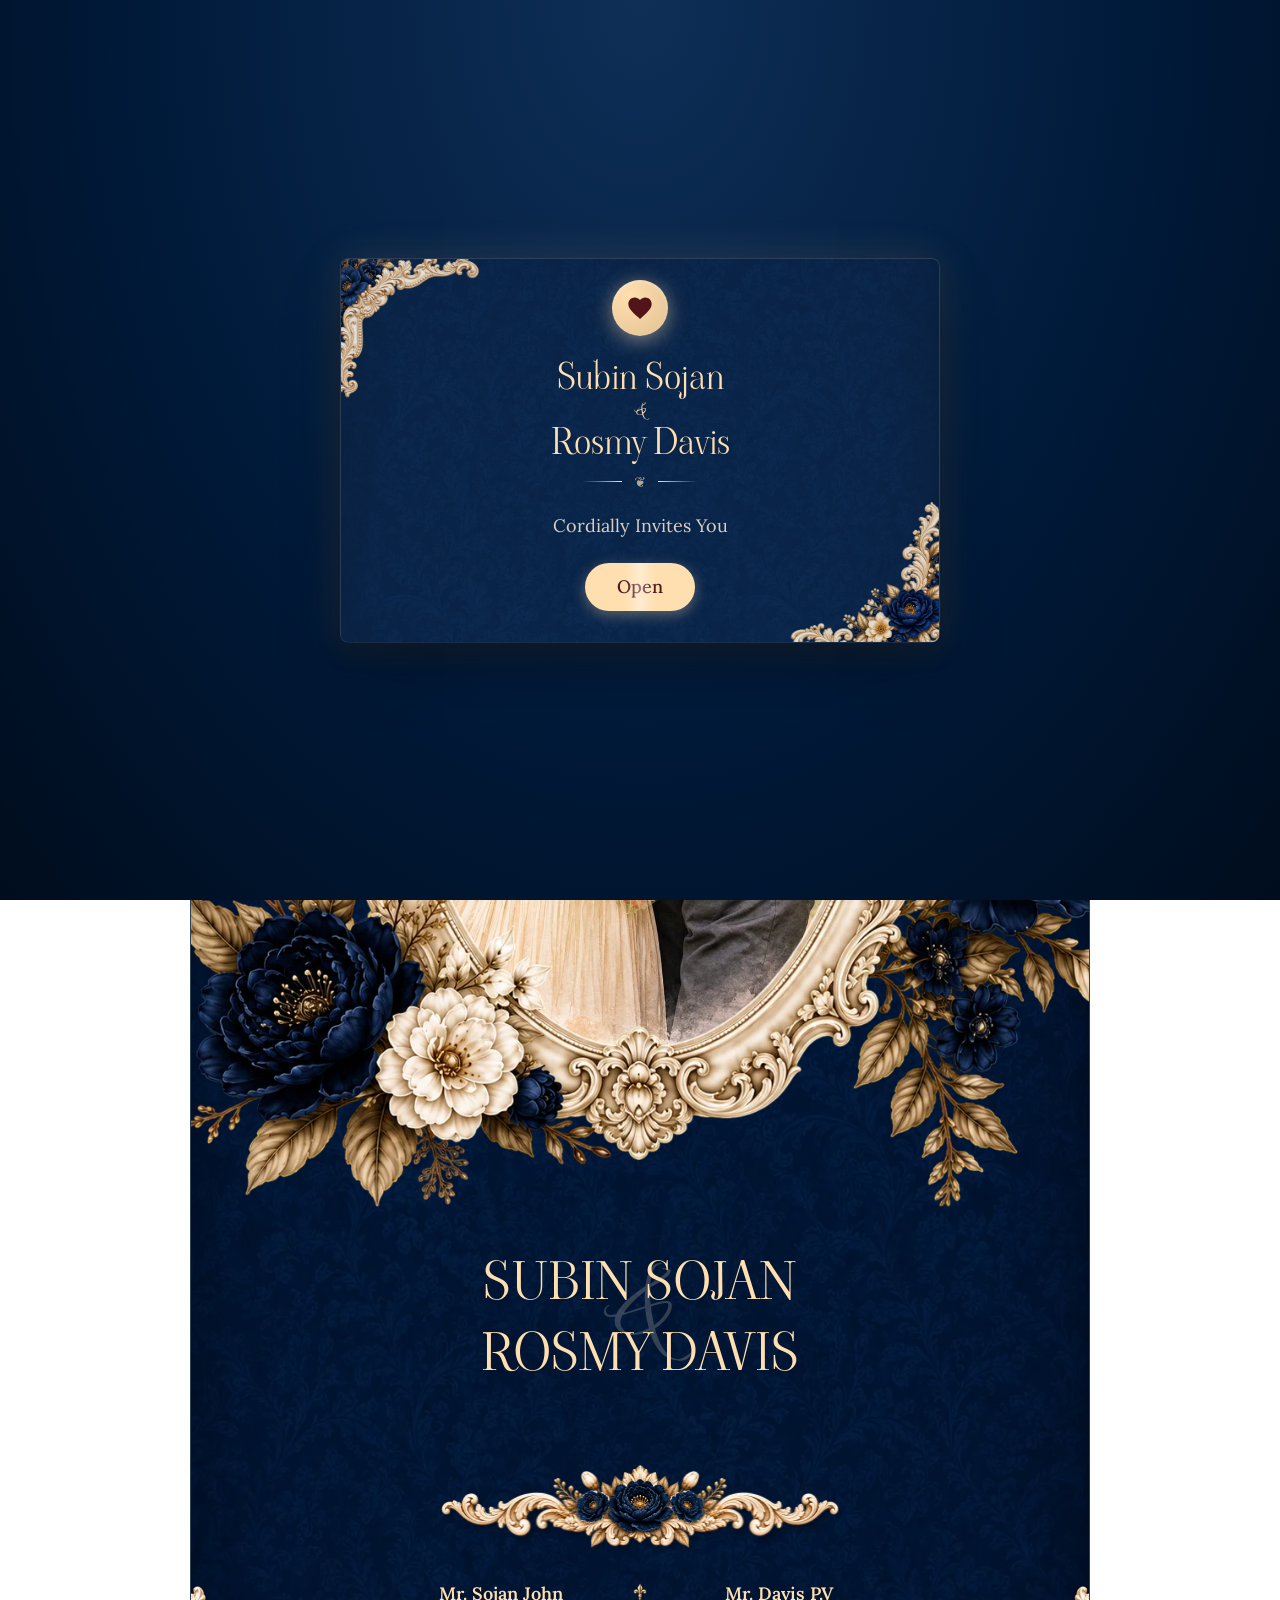
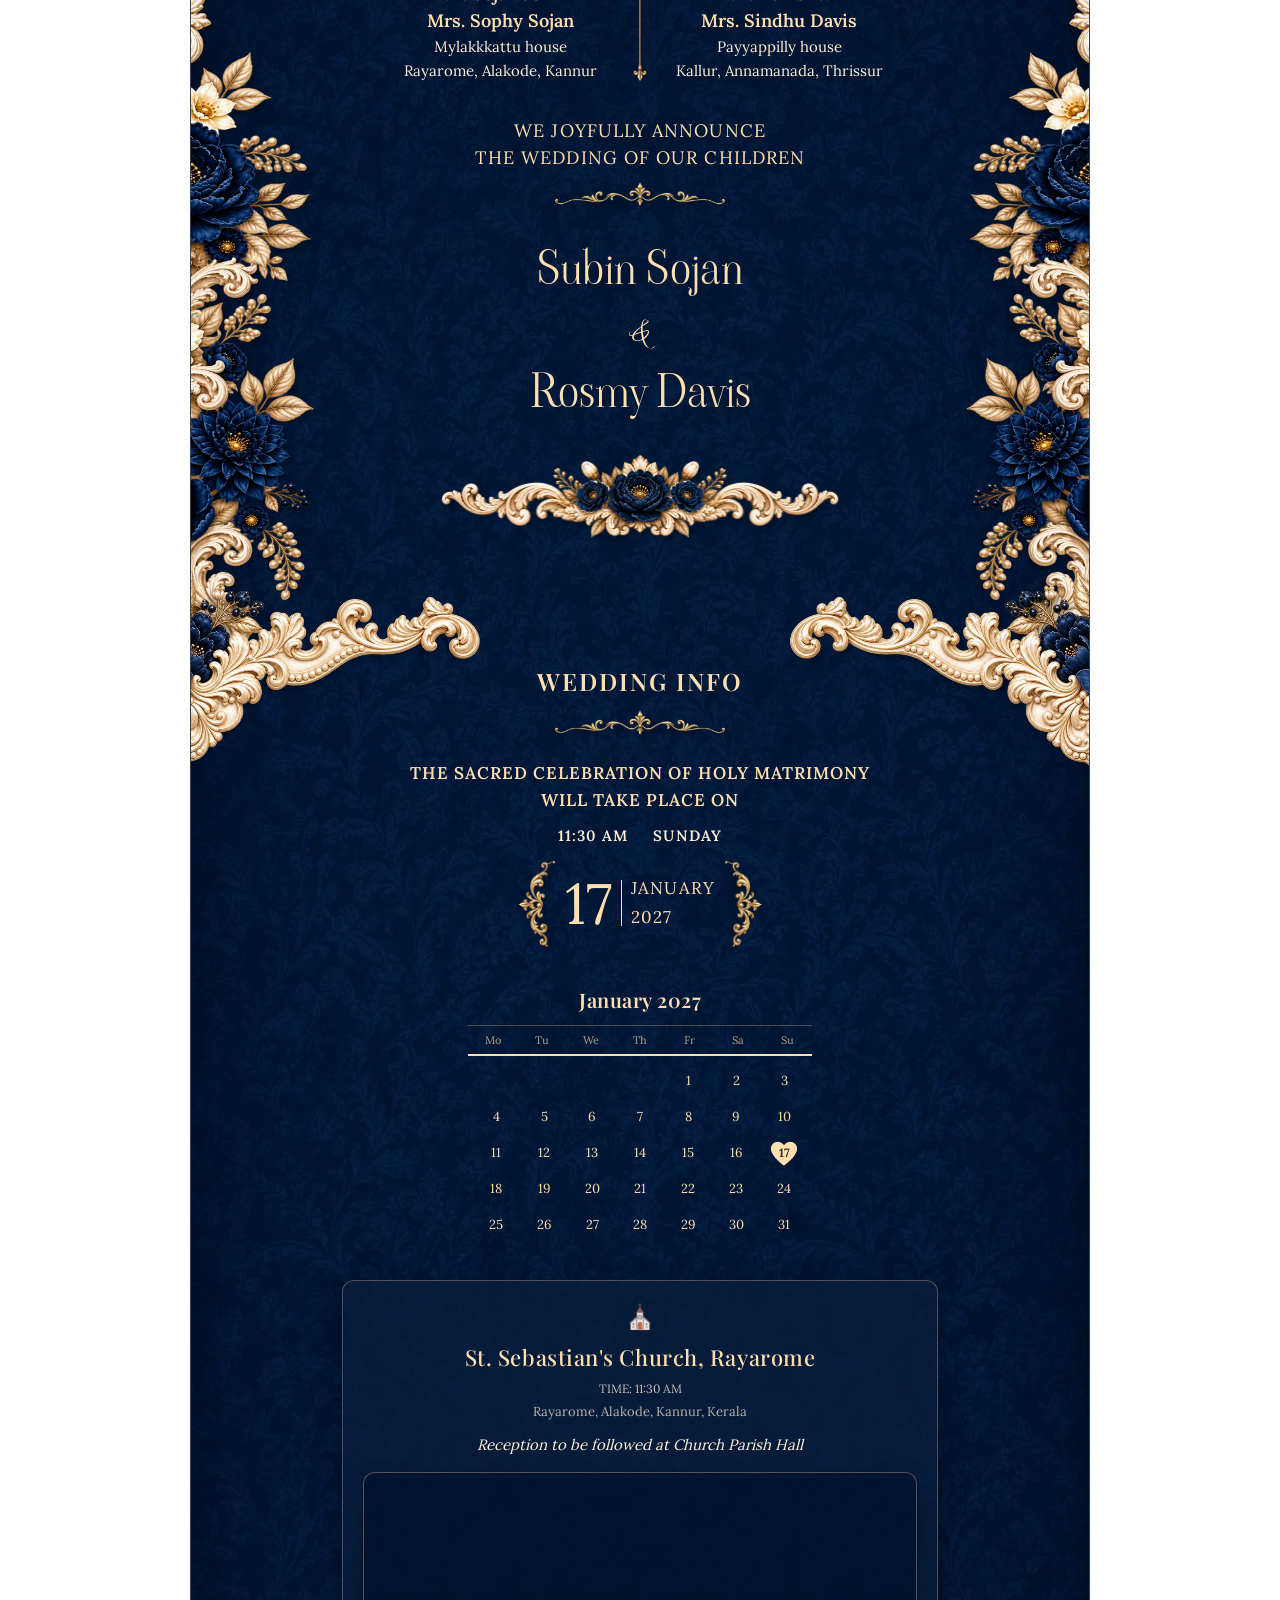
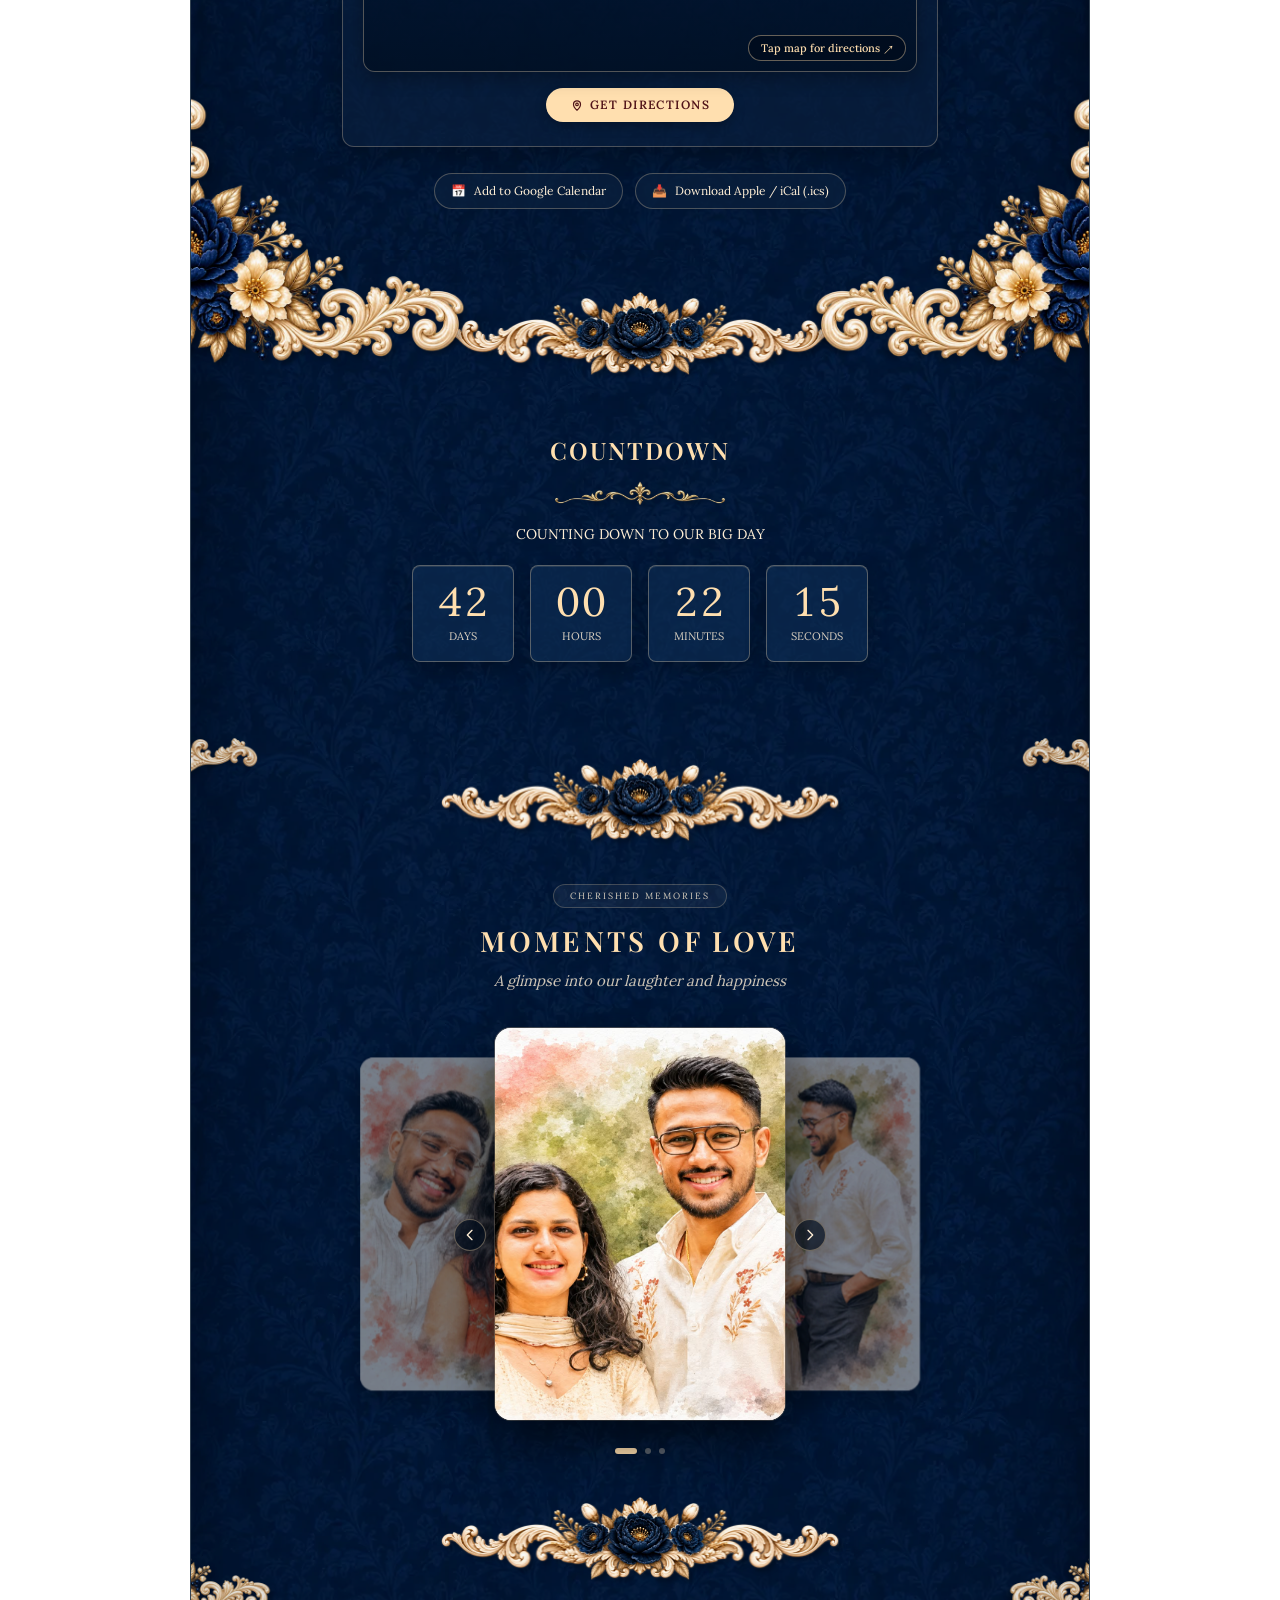
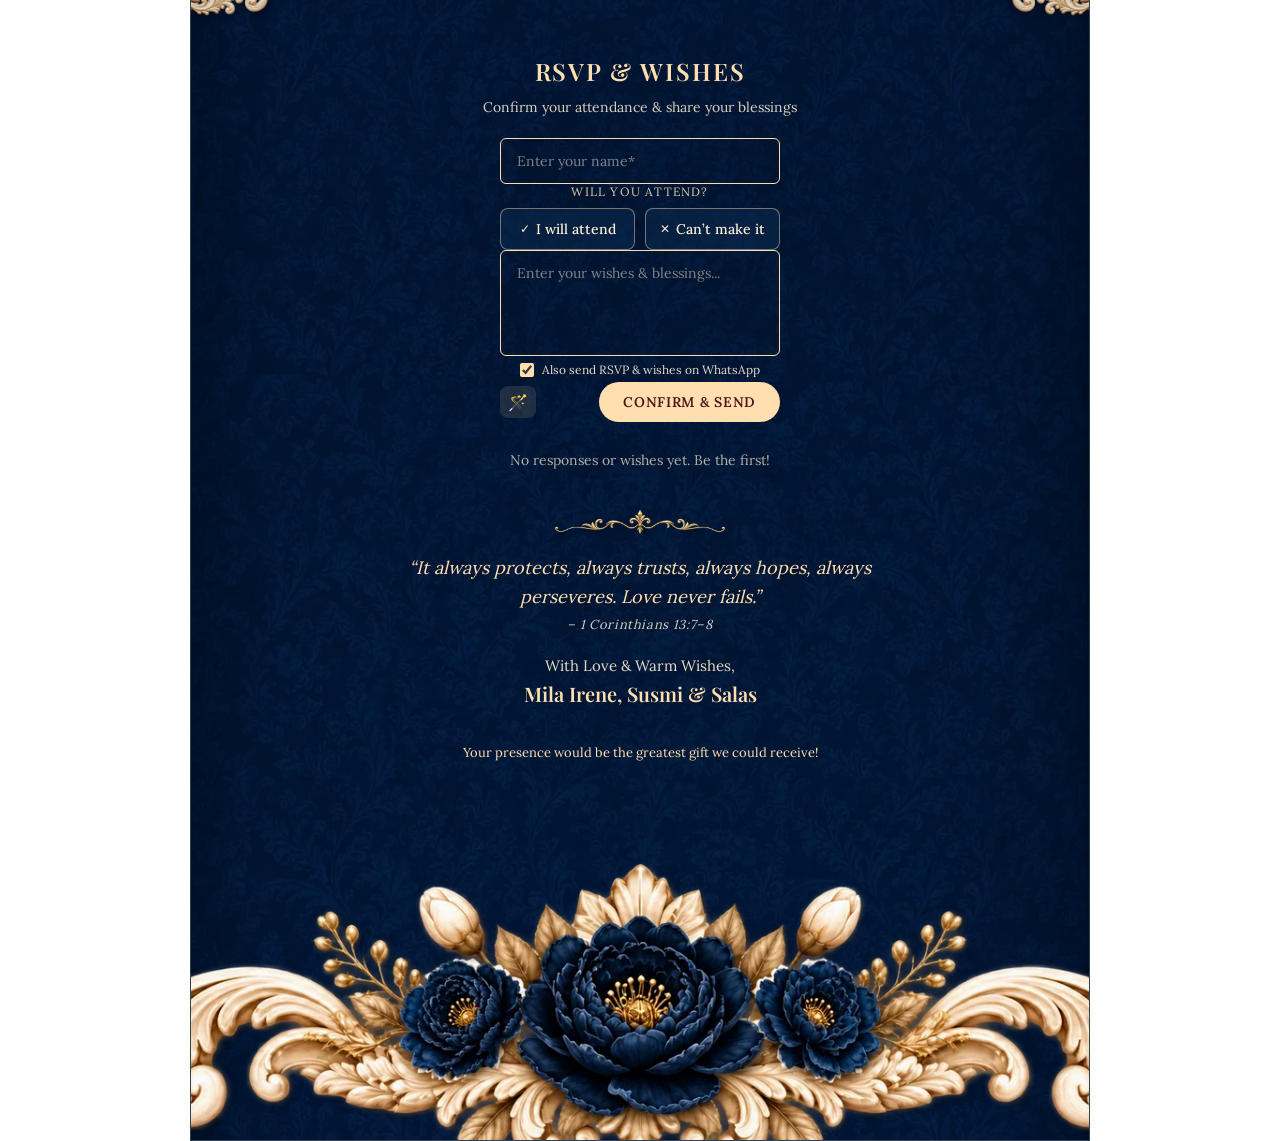
==== commit 9c70584d: "Add optional WhatsApp RSVP & wishes delivery to +91 62386 29637" ====
--- a/index.html
+++ b/index.html
@@ -696,6 +696,11 @@
                       <textarea id="rsvp-message" placeholder="Enter your wishes &amp; blessings..." class="w-full rounded-lg border px-4 py-3 text-sm focus:outline-none" rows="4" maxlength="10000" style="border-color: rgb(255, 223, 175); color: rgb(255, 239, 214); background-color: transparent; font-family: &quot;Lora&quot;, &quot;EB Garamond&quot;, serif; border-radius: 6px; resize: none;"></textarea>
                     </div>
 
+                    <label class="flex items-center justify-center gap-2 text-xs cursor-pointer select-none" style="color: rgba(255, 239, 214, 0.9);">
+                      <input id="rsvp-send-wa" type="checkbox" checked class="h-3.5 w-3.5 rounded border" style="accent-color: rgb(255, 223, 175);" />
+                      <span dir="auto">Also send RSVP &amp; wishes on WhatsApp</span>
+                    </label>
+
                     <div class="pt-1 flex items-center justify-between text-xs">
                       <button id="ai-wish-btn" type="button" class="p-2 rounded-lg transition-all duration-200 hover:scale-110 text-base leading-none" title="Suggested wishes" style="background-color: rgba(255, 223, 175, 0.12); color: rgb(255, 223, 175);">🪄</button>
                       <button id="rsvp-submit-btn" type="submit" class="rounded-full px-6 py-2.5 text-xs sm:text-sm font-semibold tracking-[0.05em] transition-transform hover:scale-105 disabled:cursor-not-allowed disabled:opacity-60" style="background-color: rgb(255, 223, 175); color: rgb(81, 20, 25); font-family: &quot;Lora&quot;, &quot;EB Garamond&quot;, serif;">
@@ -703,6 +708,13 @@
                       </button>
                     </div>
                   </form>
+
+                  <div id="rsvp-wa-banner" class="mt-4 mx-auto hidden w-full max-w-[280px] md:max-w-[420px] rounded-lg border px-4 py-3 text-center" style="border-color: rgba(110, 231, 183, 0.45); background-color: rgba(16, 185, 129, 0.12);">
+                    <p class="text-xs mb-2" style="color: rgb(236, 253, 245);">Your response is recorded below. Tap below if WhatsApp didn&rsquo;t open automatically:</p>
+                    <a id="rsvp-wa-link" href="#" target="_blank" rel="noopener noreferrer" class="inline-flex items-center justify-center gap-1.5 rounded-full px-5 py-2 text-xs font-semibold transition-transform hover:scale-105" style="background-color: rgb(37, 211, 102); color: rgb(10, 31, 20);">
+                      <span>Send on WhatsApp</span>
+                    </a>
+                  </div>
 
                   <div class="mt-7 mx-auto w-full max-w-full md:max-w-[540px]">
                     <p id="rsvp-summary-title" class="mb-3 hidden text-center text-xs uppercase tracking-[0.14em]" style="color: rgba(255, 223, 175, 0.9); font-family: &quot;Playfair Display&quot;, &quot;Lora&quot;, serif;">
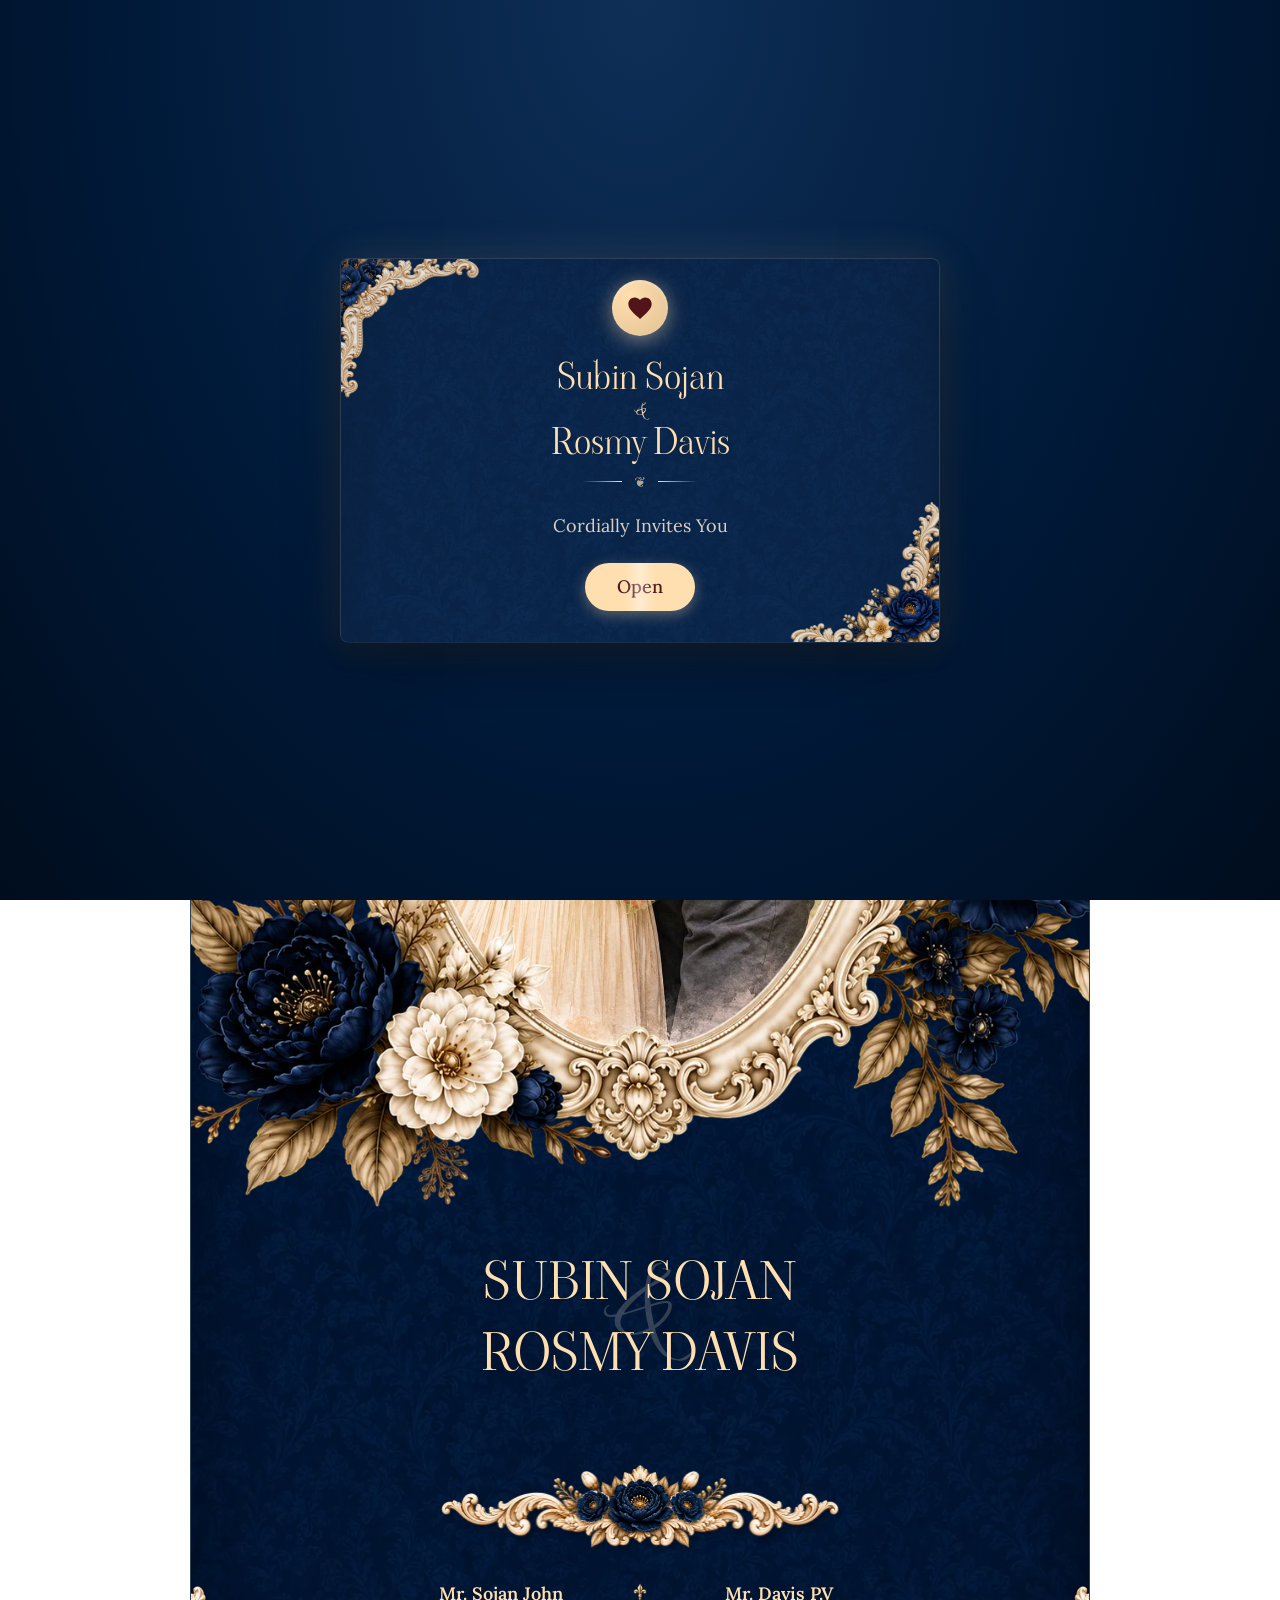
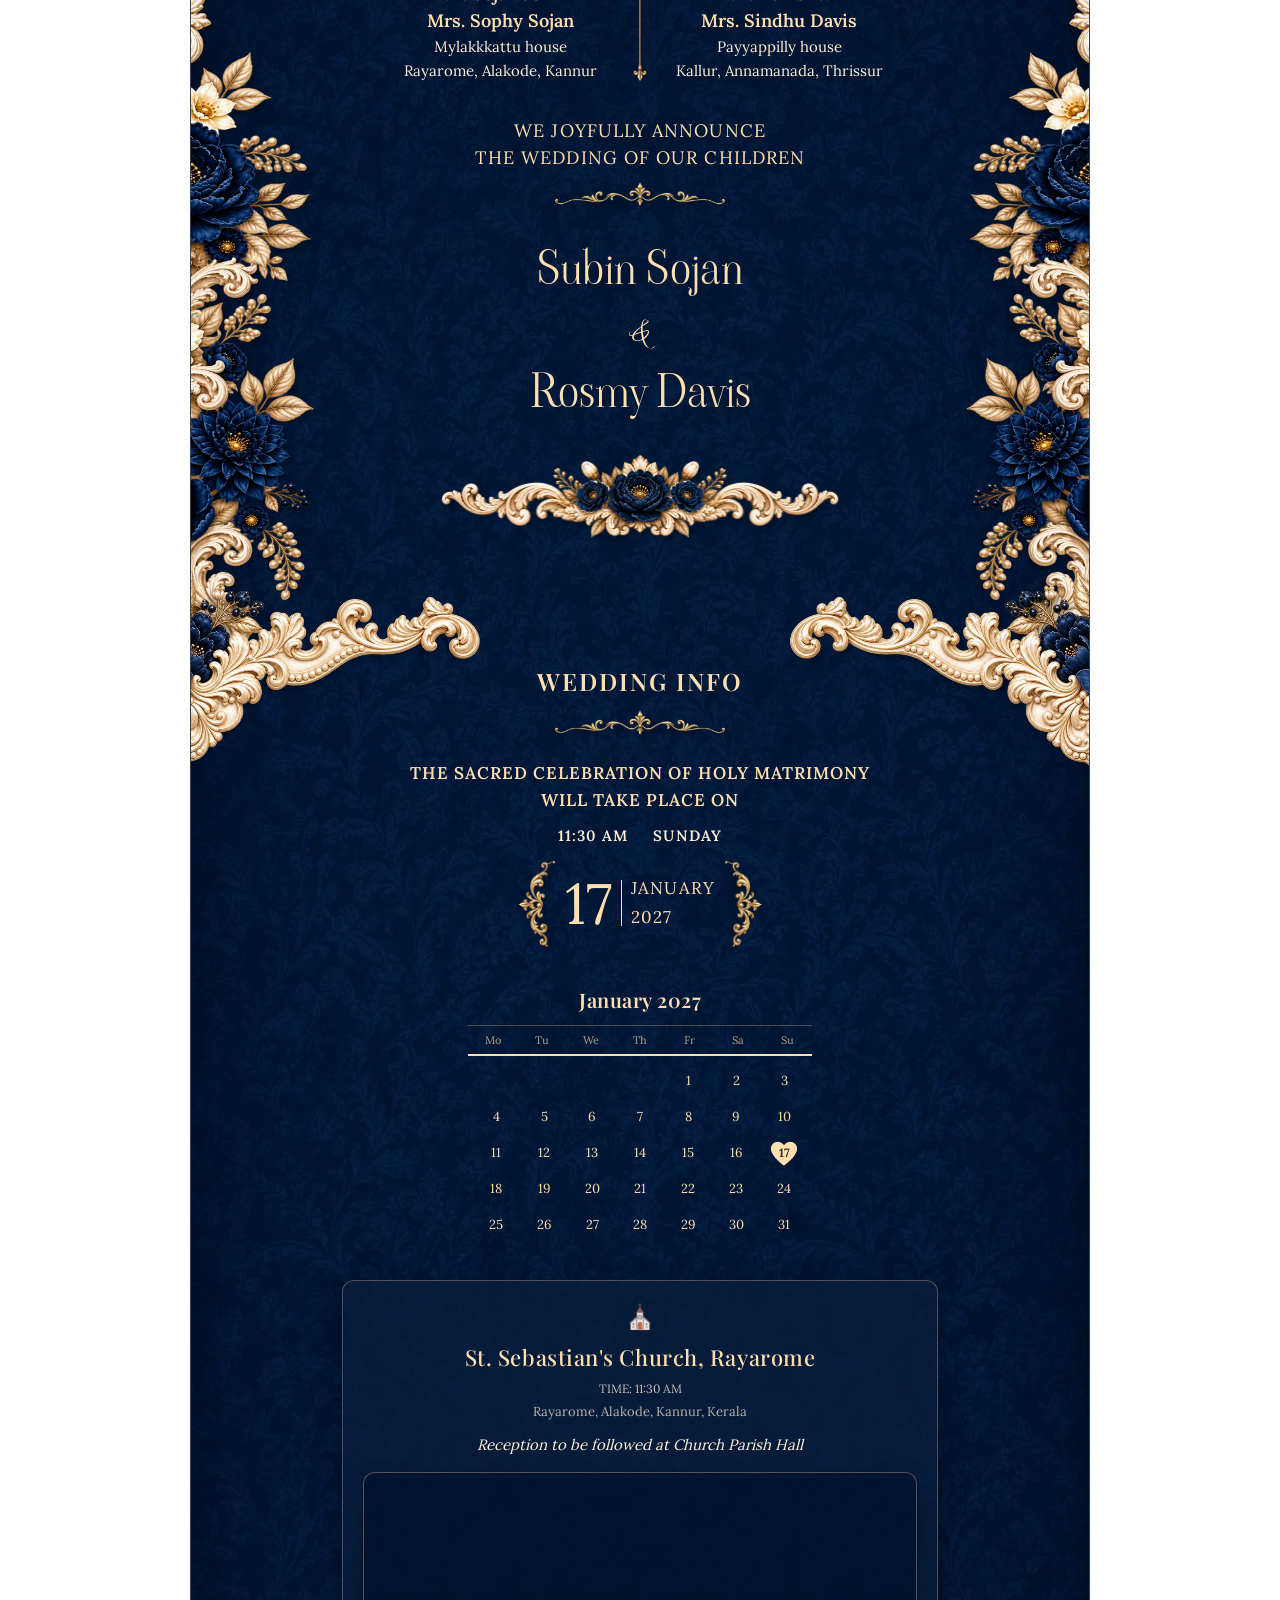
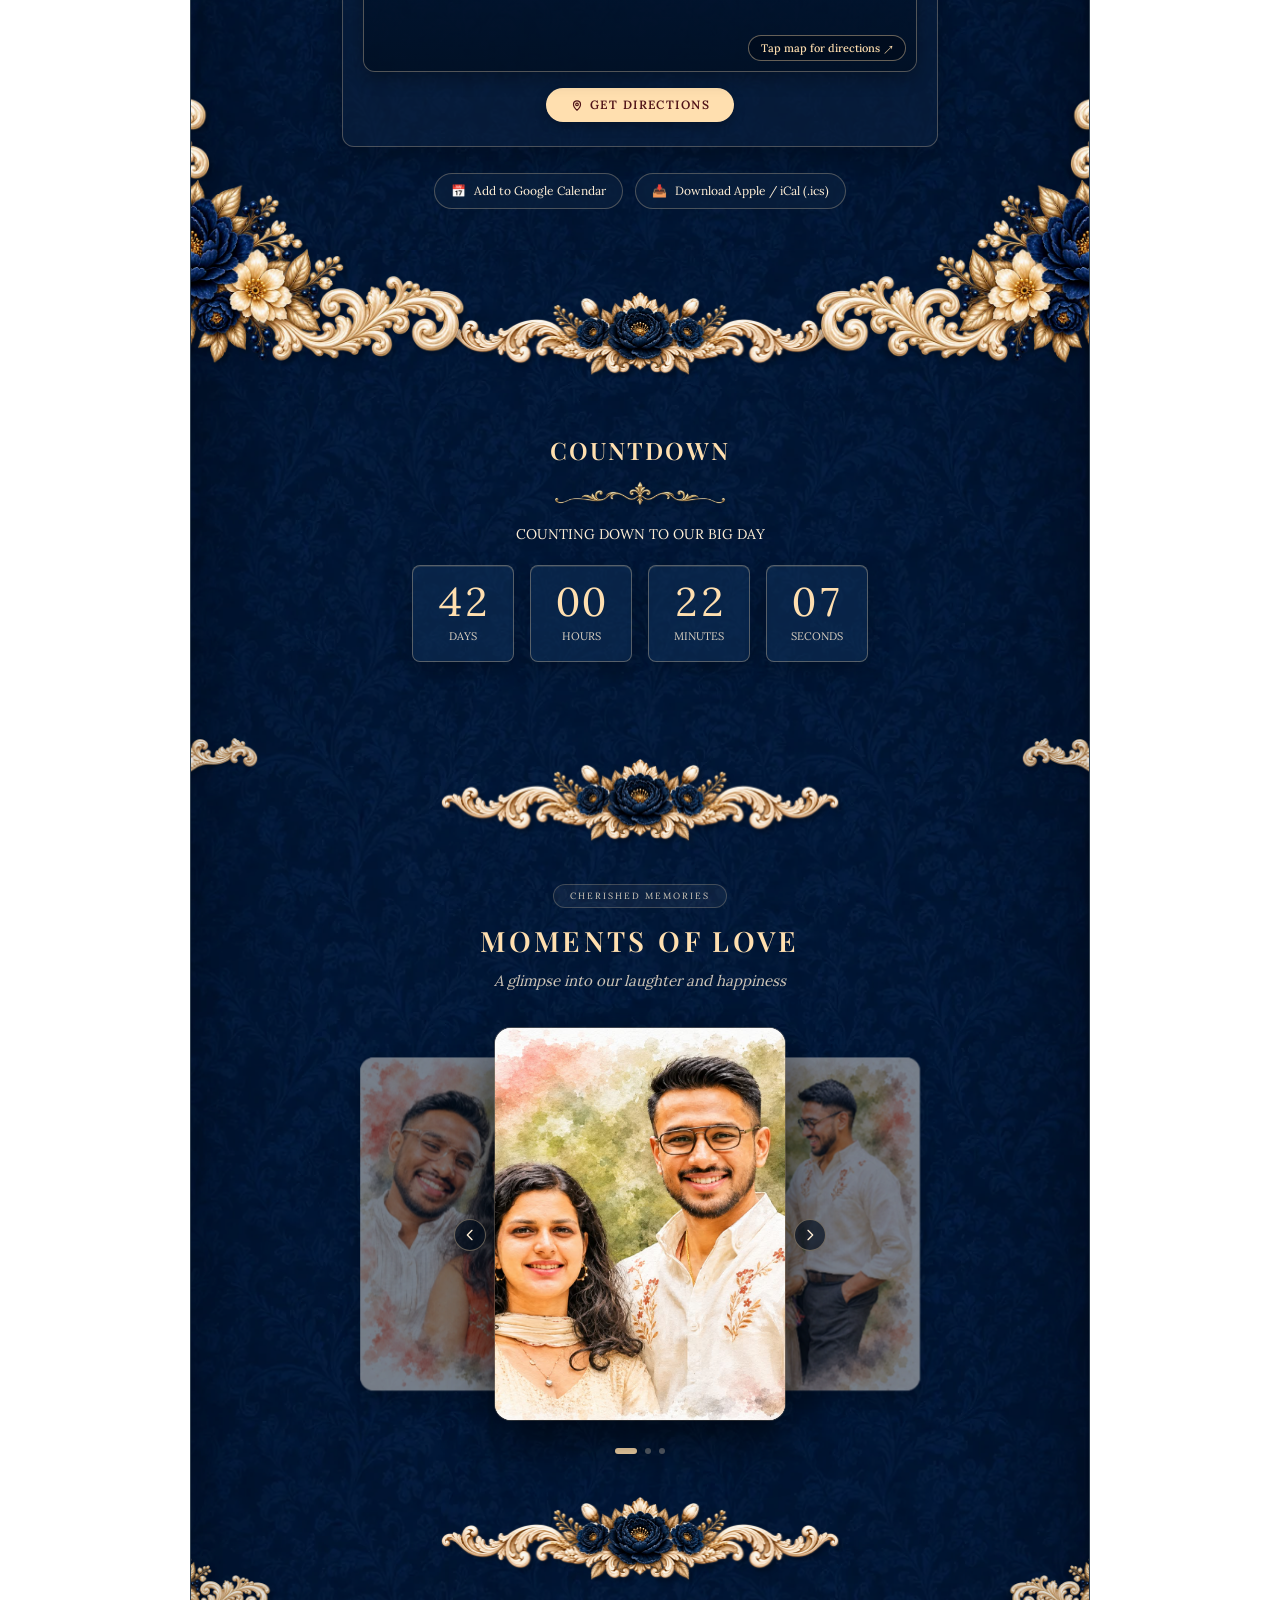
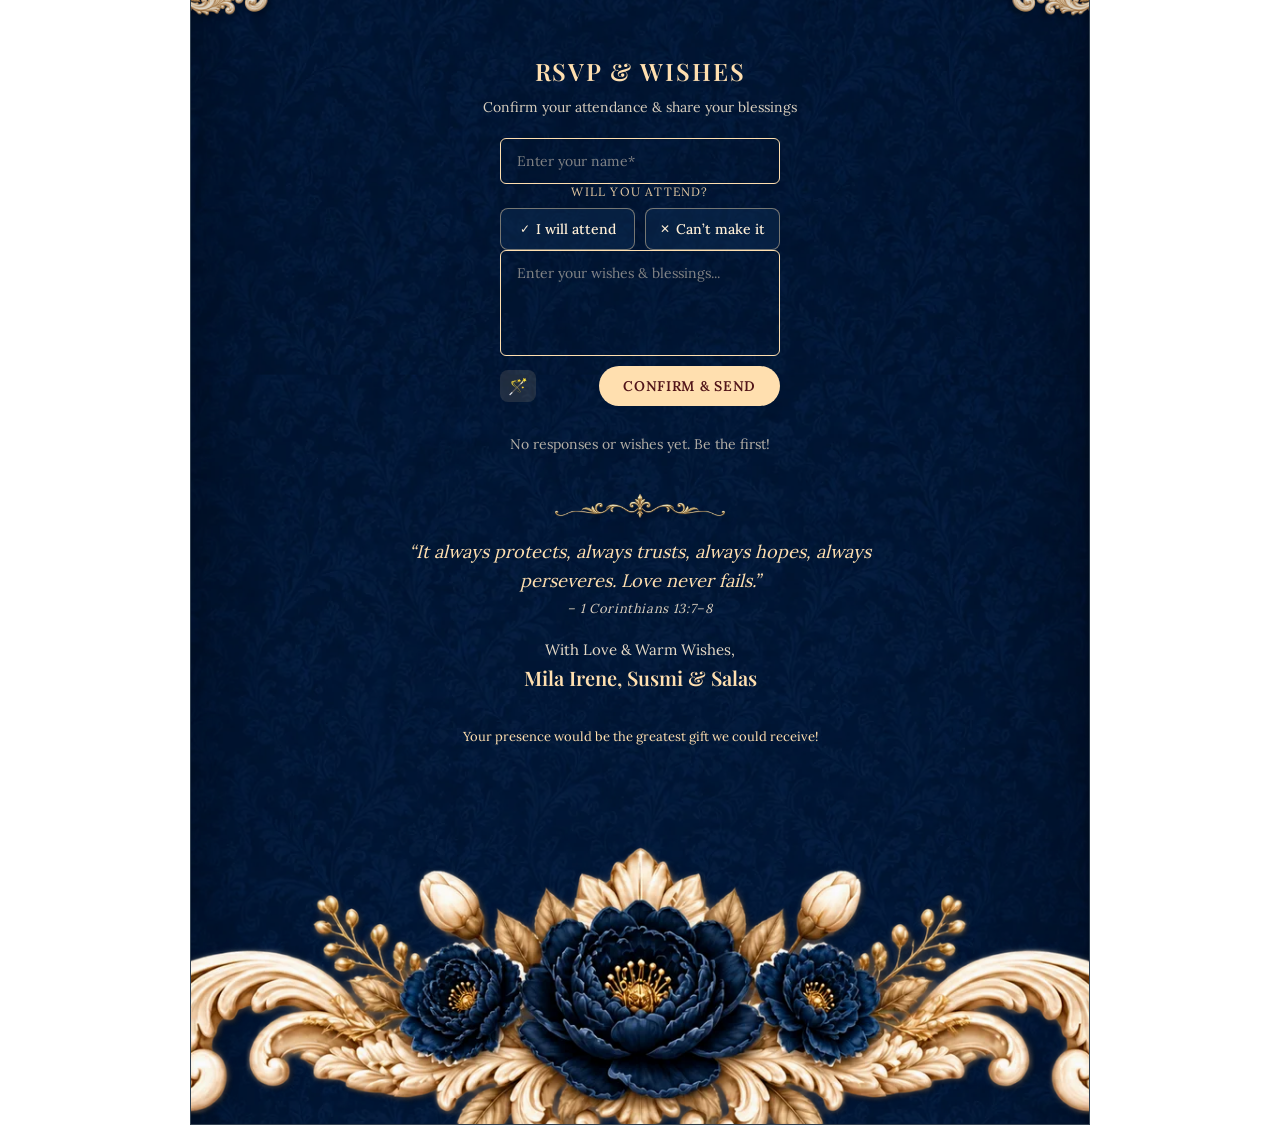
==== commit 36ff93fe: "Keep RSVP & wishes submission on-page only without WhatsApp redirect" ====
--- a/index.html
+++ b/index.html
@@ -696,11 +696,6 @@
                       <textarea id="rsvp-message" placeholder="Enter your wishes &amp; blessings..." class="w-full rounded-lg border px-4 py-3 text-sm focus:outline-none" rows="4" maxlength="10000" style="border-color: rgb(255, 223, 175); color: rgb(255, 239, 214); background-color: transparent; font-family: &quot;Lora&quot;, &quot;EB Garamond&quot;, serif; border-radius: 6px; resize: none;"></textarea>
                     </div>
 
-                    <label class="flex items-center justify-center gap-2 text-xs cursor-pointer select-none" style="color: rgba(255, 239, 214, 0.9);">
-                      <input id="rsvp-send-wa" type="checkbox" checked class="h-3.5 w-3.5 rounded border" style="accent-color: rgb(255, 223, 175);" />
-                      <span dir="auto">Also send RSVP &amp; wishes on WhatsApp</span>
-                    </label>
-
                     <div class="pt-1 flex items-center justify-between text-xs">
                       <button id="ai-wish-btn" type="button" class="p-2 rounded-lg transition-all duration-200 hover:scale-110 text-base leading-none" title="Suggested wishes" style="background-color: rgba(255, 223, 175, 0.12); color: rgb(255, 223, 175);">🪄</button>
                       <button id="rsvp-submit-btn" type="submit" class="rounded-full px-6 py-2.5 text-xs sm:text-sm font-semibold tracking-[0.05em] transition-transform hover:scale-105 disabled:cursor-not-allowed disabled:opacity-60" style="background-color: rgb(255, 223, 175); color: rgb(81, 20, 25); font-family: &quot;Lora&quot;, &quot;EB Garamond&quot;, serif;">
@@ -708,13 +703,6 @@
                       </button>
                     </div>
                   </form>
-
-                  <div id="rsvp-wa-banner" class="mt-4 mx-auto hidden w-full max-w-[280px] md:max-w-[420px] rounded-lg border px-4 py-3 text-center" style="border-color: rgba(110, 231, 183, 0.45); background-color: rgba(16, 185, 129, 0.12);">
-                    <p class="text-xs mb-2" style="color: rgb(236, 253, 245);">Your response is recorded below. Tap below if WhatsApp didn&rsquo;t open automatically:</p>
-                    <a id="rsvp-wa-link" href="#" target="_blank" rel="noopener noreferrer" class="inline-flex items-center justify-center gap-1.5 rounded-full px-5 py-2 text-xs font-semibold transition-transform hover:scale-105" style="background-color: rgb(37, 211, 102); color: rgb(10, 31, 20);">
-                      <span>Send on WhatsApp</span>
-                    </a>
-                  </div>
 
                   <div class="mt-7 mx-auto w-full max-w-full md:max-w-[540px]">
                     <p id="rsvp-summary-title" class="mb-3 hidden text-center text-xs uppercase tracking-[0.14em]" style="color: rgba(255, 223, 175, 0.9); font-family: &quot;Playfair Display&quot;, &quot;Lora&quot;, serif;">
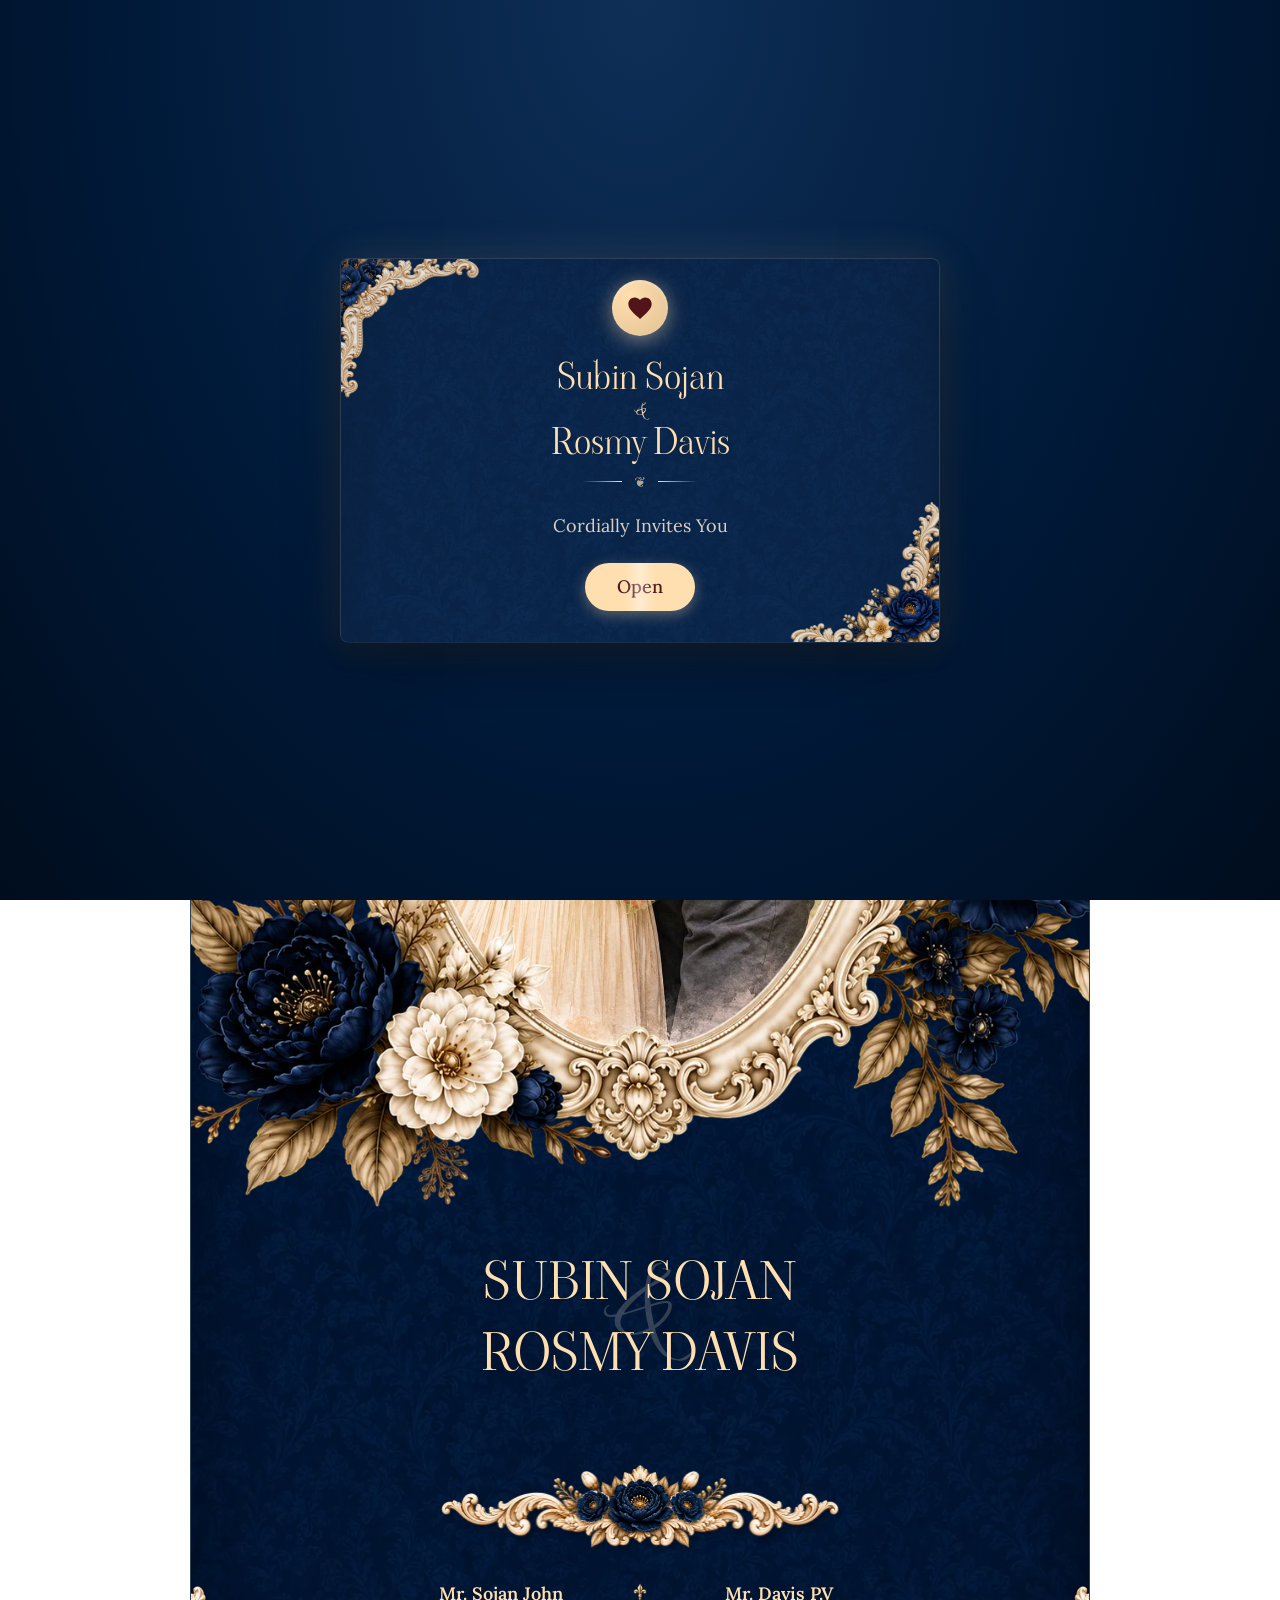
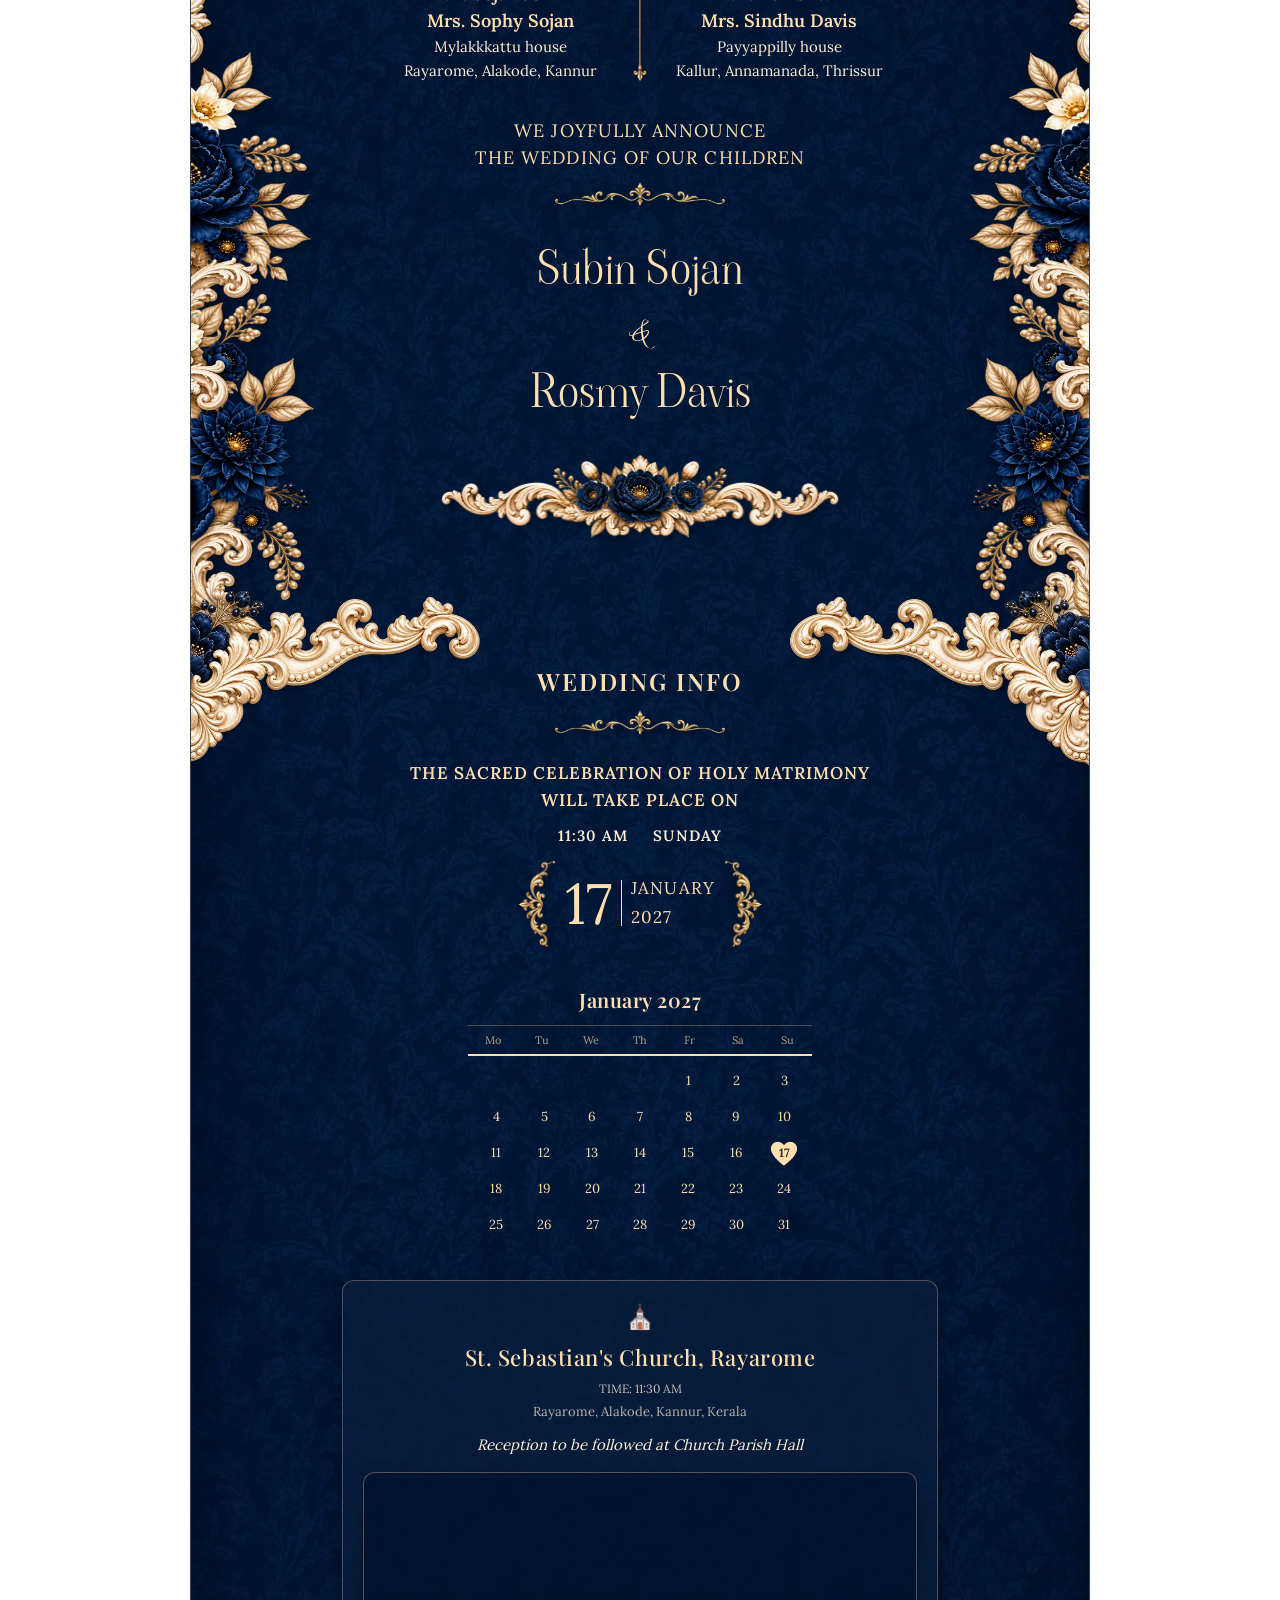
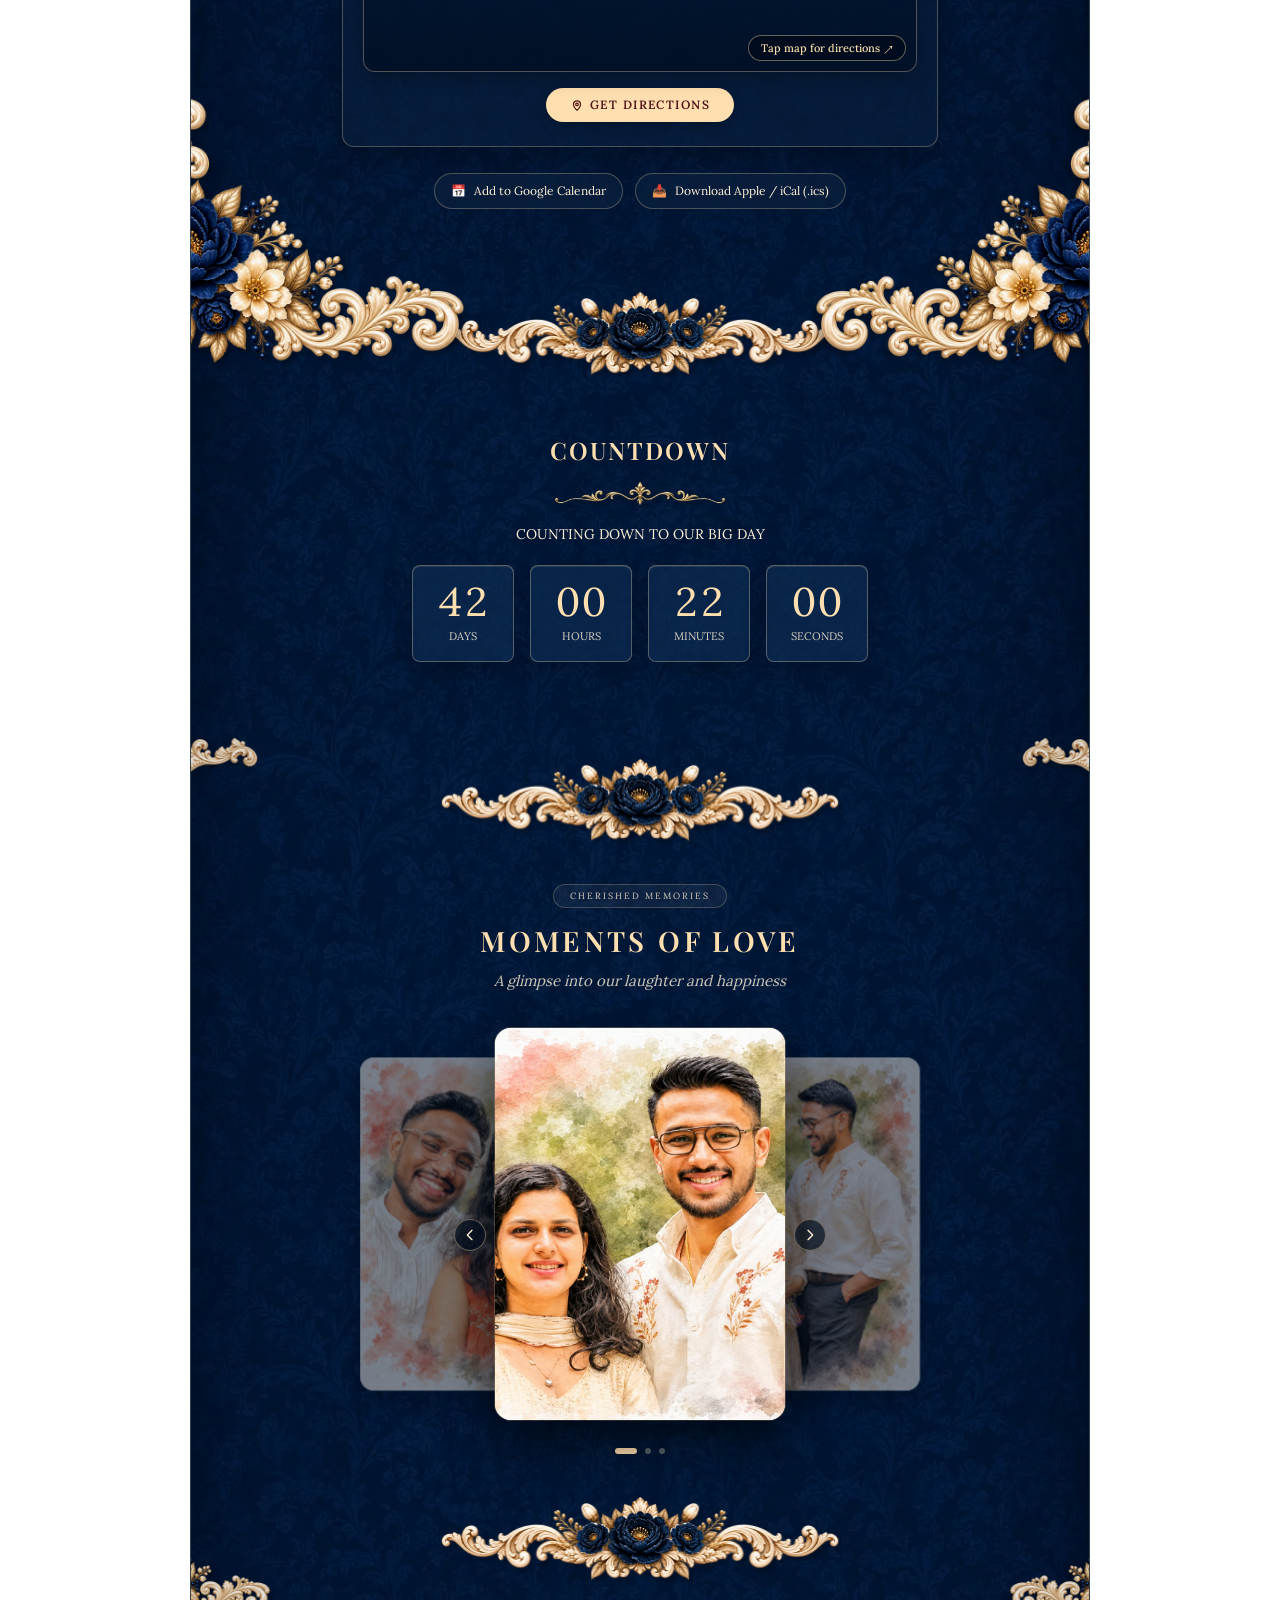
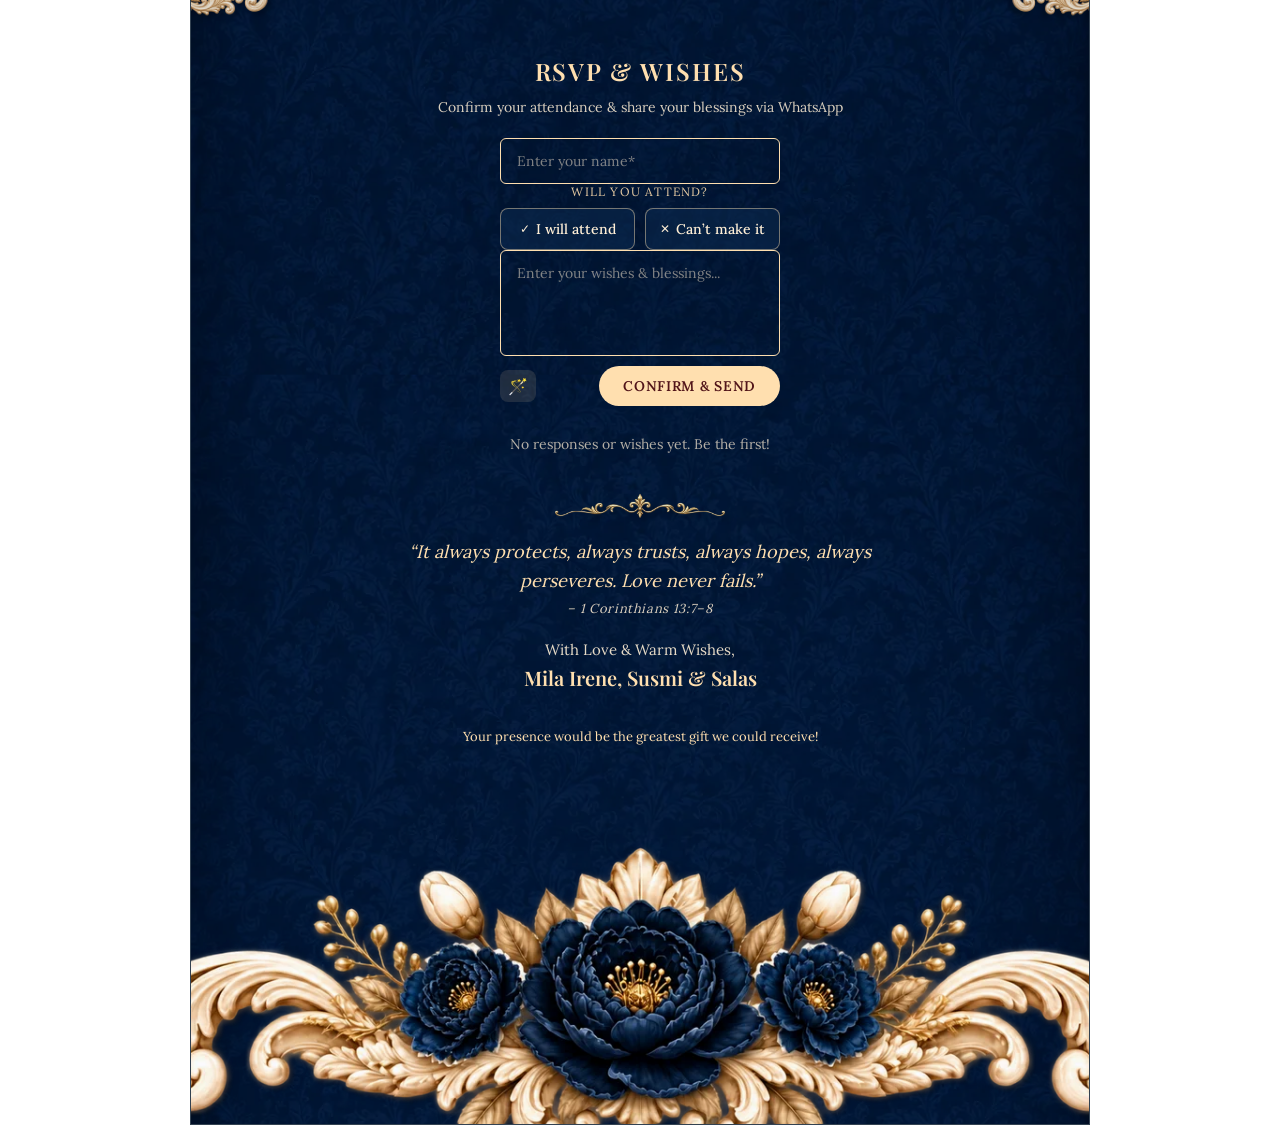
==== commit 7709bac8: "Send unified RSVP & wishes directly to WhatsApp +91 62386 29637" ====
--- a/index.html
+++ b/index.html
@@ -654,7 +654,7 @@
                       <span dir="auto">RSVP &amp; Wishes</span>
                     </h2>
                     <p class="text-[13px] md:text-[14px] opacity-85" style="color: rgb(255, 239, 214);">
-                      <span dir="auto">Confirm your attendance &amp; share your blessings</span>
+                      <span dir="auto">Confirm your attendance &amp; share your blessings via WhatsApp</span>
                     </p>
                   </div>
 
@@ -703,6 +703,13 @@
                       </button>
                     </div>
                   </form>
+
+                  <div id="rsvp-wa-banner" class="mt-4 mx-auto hidden w-full max-w-[280px] md:max-w-[420px] rounded-lg border px-4 py-3 text-center" style="border-color: rgba(110, 231, 183, 0.45); background-color: rgba(16, 185, 129, 0.12);">
+                    <p class="text-xs mb-2" style="color: rgb(236, 253, 245);">If WhatsApp didn&rsquo;t open automatically, tap below to send:</p>
+                    <a id="rsvp-wa-link" href="#" target="_blank" rel="noopener noreferrer" class="inline-flex items-center justify-center gap-1.5 rounded-full px-5 py-2 text-xs font-semibold transition-transform hover:scale-105" style="background-color: rgb(37, 211, 102); color: rgb(10, 31, 20);">
+                      <span>Send on WhatsApp</span>
+                    </a>
+                  </div>
 
                   <div class="mt-7 mx-auto w-full max-w-full md:max-w-[540px]">
                     <p id="rsvp-summary-title" class="mb-3 hidden text-center text-xs uppercase tracking-[0.14em]" style="color: rgba(255, 223, 175, 0.9); font-family: &quot;Playfair Display&quot;, &quot;Lora&quot;, serif;">
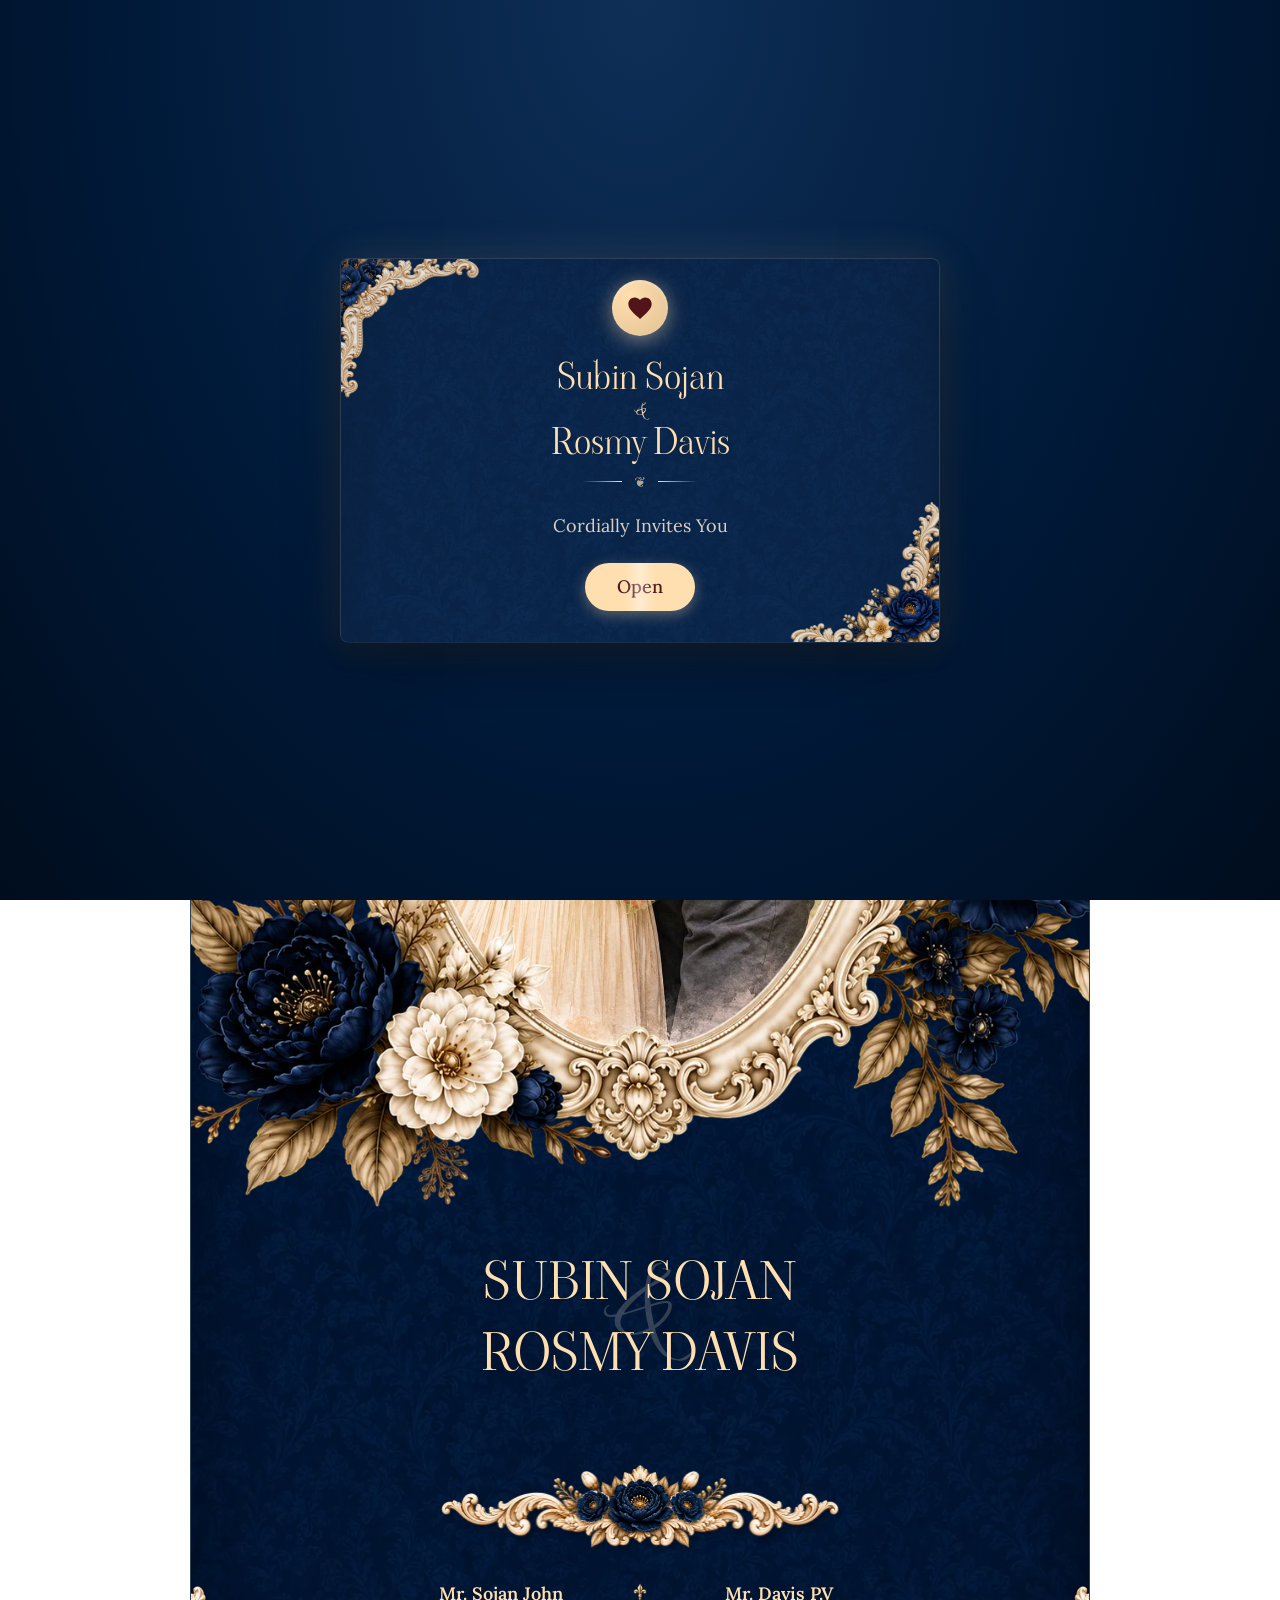
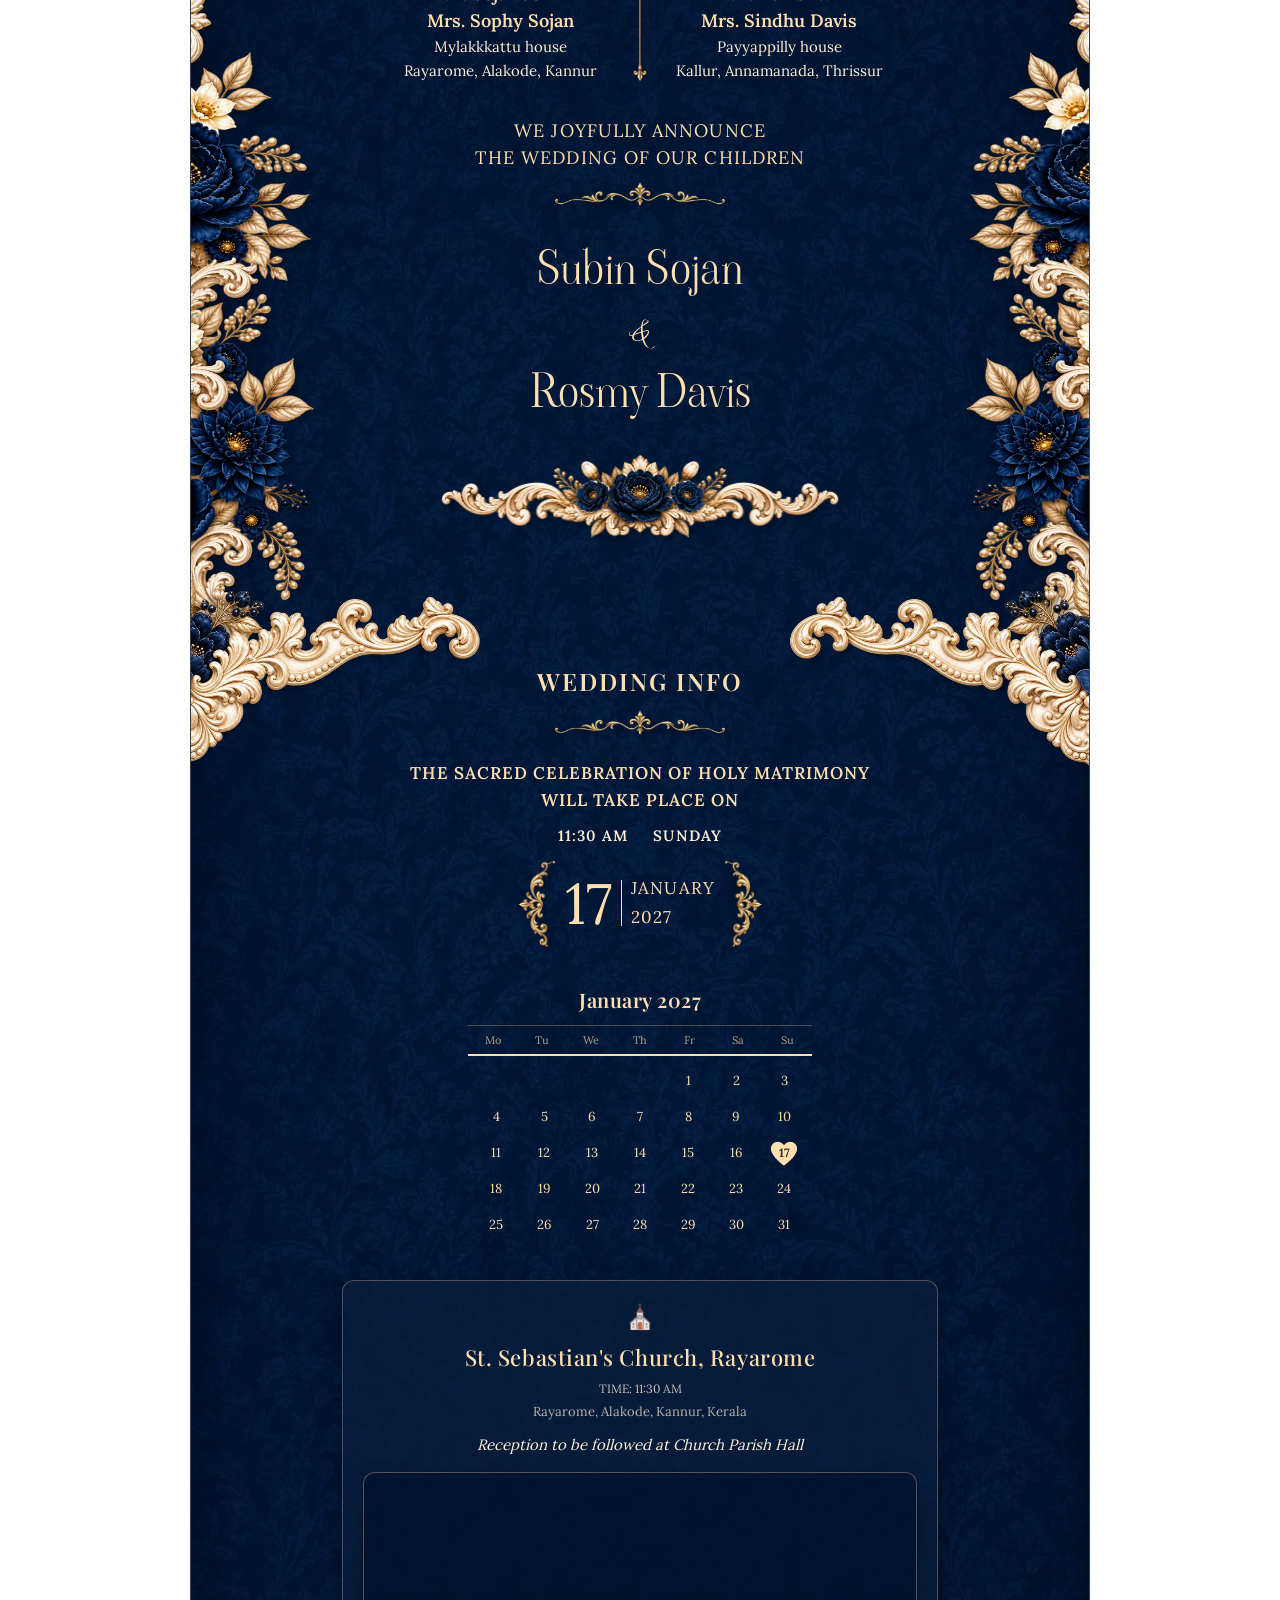
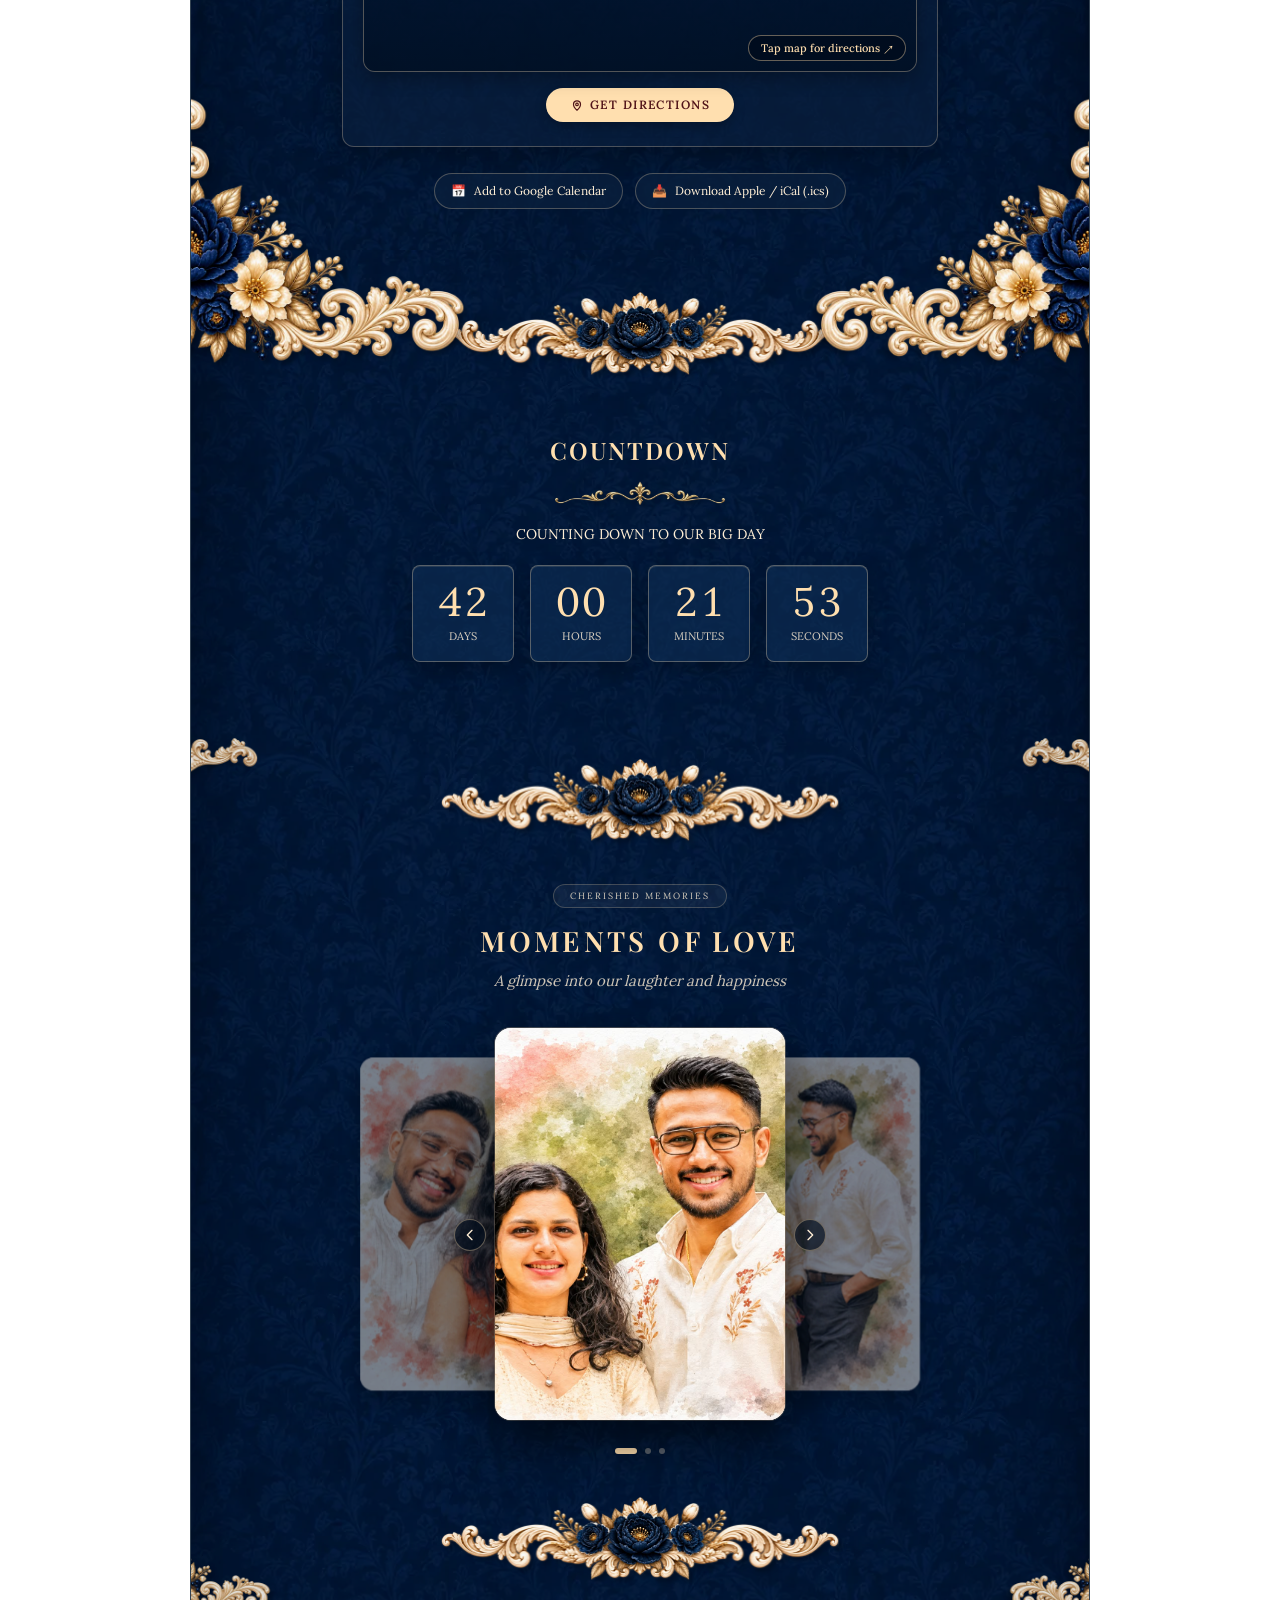
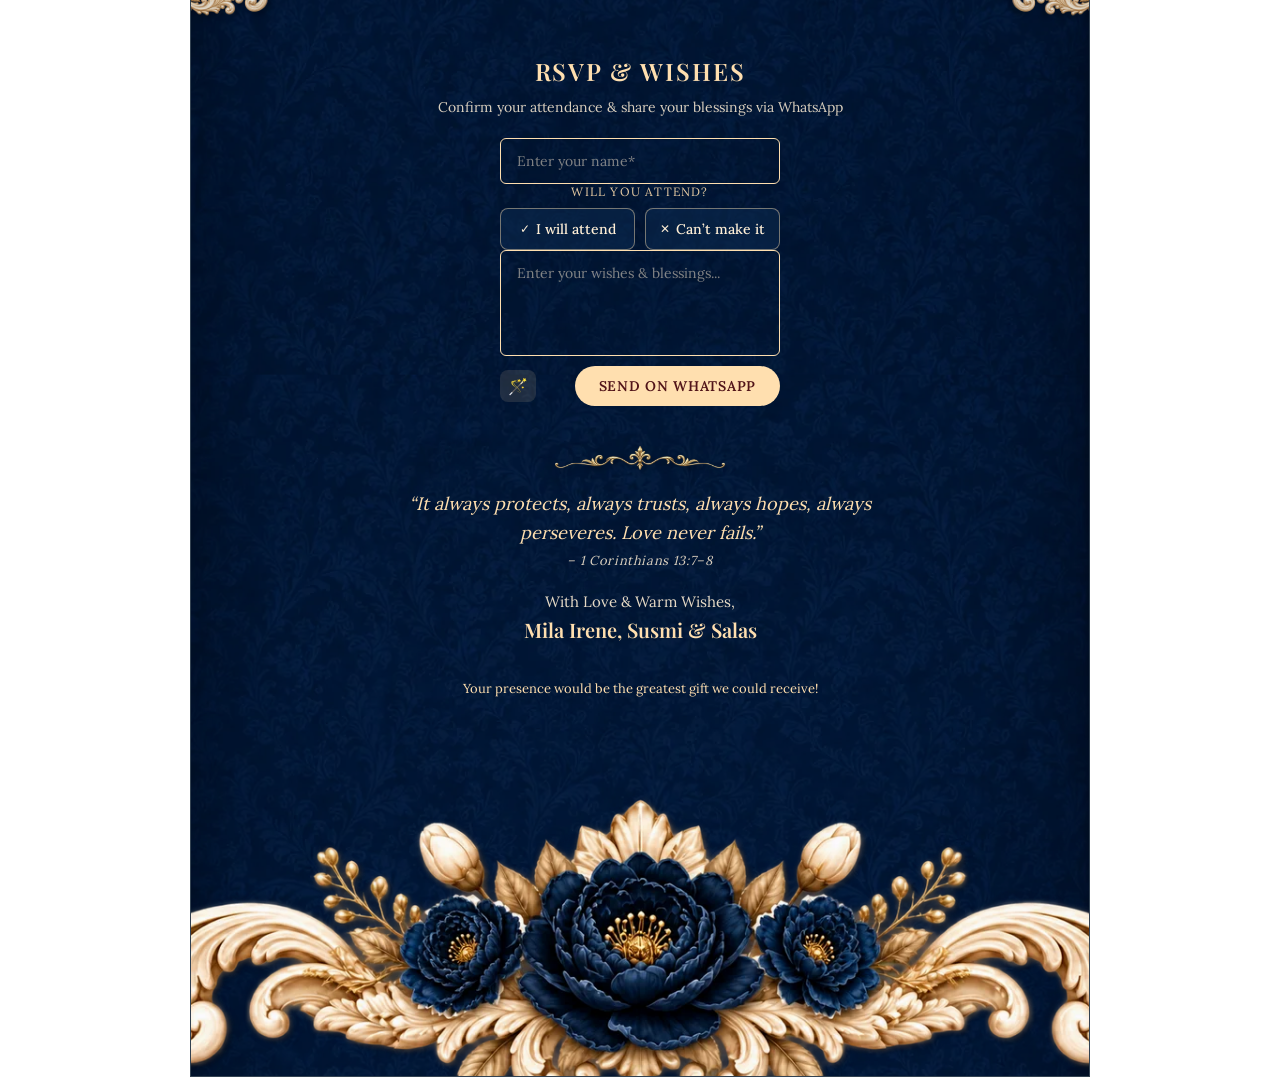
==== commit 0deb386f: "Finalize WhatsApp-only RSVP & wishes delivery to +91 62386 29637" ====
--- a/index.html
+++ b/index.html
@@ -699,7 +699,7 @@
                     <div class="pt-1 flex items-center justify-between text-xs">
                       <button id="ai-wish-btn" type="button" class="p-2 rounded-lg transition-all duration-200 hover:scale-110 text-base leading-none" title="Suggested wishes" style="background-color: rgba(255, 223, 175, 0.12); color: rgb(255, 223, 175);">🪄</button>
                       <button id="rsvp-submit-btn" type="submit" class="rounded-full px-6 py-2.5 text-xs sm:text-sm font-semibold tracking-[0.05em] transition-transform hover:scale-105 disabled:cursor-not-allowed disabled:opacity-60" style="background-color: rgb(255, 223, 175); color: rgb(81, 20, 25); font-family: &quot;Lora&quot;, &quot;EB Garamond&quot;, serif;">
-                        <span dir="auto">CONFIRM &amp; SEND</span>
+                        <span dir="auto">SEND ON WHATSAPP</span>
                       </button>
                     </div>
                   </form>
@@ -709,17 +709,6 @@
                     <a id="rsvp-wa-link" href="#" target="_blank" rel="noopener noreferrer" class="inline-flex items-center justify-center gap-1.5 rounded-full px-5 py-2 text-xs font-semibold transition-transform hover:scale-105" style="background-color: rgb(37, 211, 102); color: rgb(10, 31, 20);">
                       <span>Send on WhatsApp</span>
                     </a>
-                  </div>
-
-                  <div class="mt-7 mx-auto w-full max-w-full md:max-w-[540px]">
-                    <p id="rsvp-summary-title" class="mb-3 hidden text-center text-xs uppercase tracking-[0.14em]" style="color: rgba(255, 223, 175, 0.9); font-family: &quot;Playfair Display&quot;, &quot;Lora&quot;, serif;">
-                      Guest Responses &amp; Wishes
-                    </p>
-                    <div id="wishes-list" class="max-h-[340px] w-full space-y-3 overflow-y-auto pr-1">
-                      <p class="text-center text-sm opacity-70 flex flex-col items-center">
-                        <span dir="auto">No responses or wishes yet. Be the first!</span>
-                      </p>
-                    </div>
                   </div>
                 </section>
 
